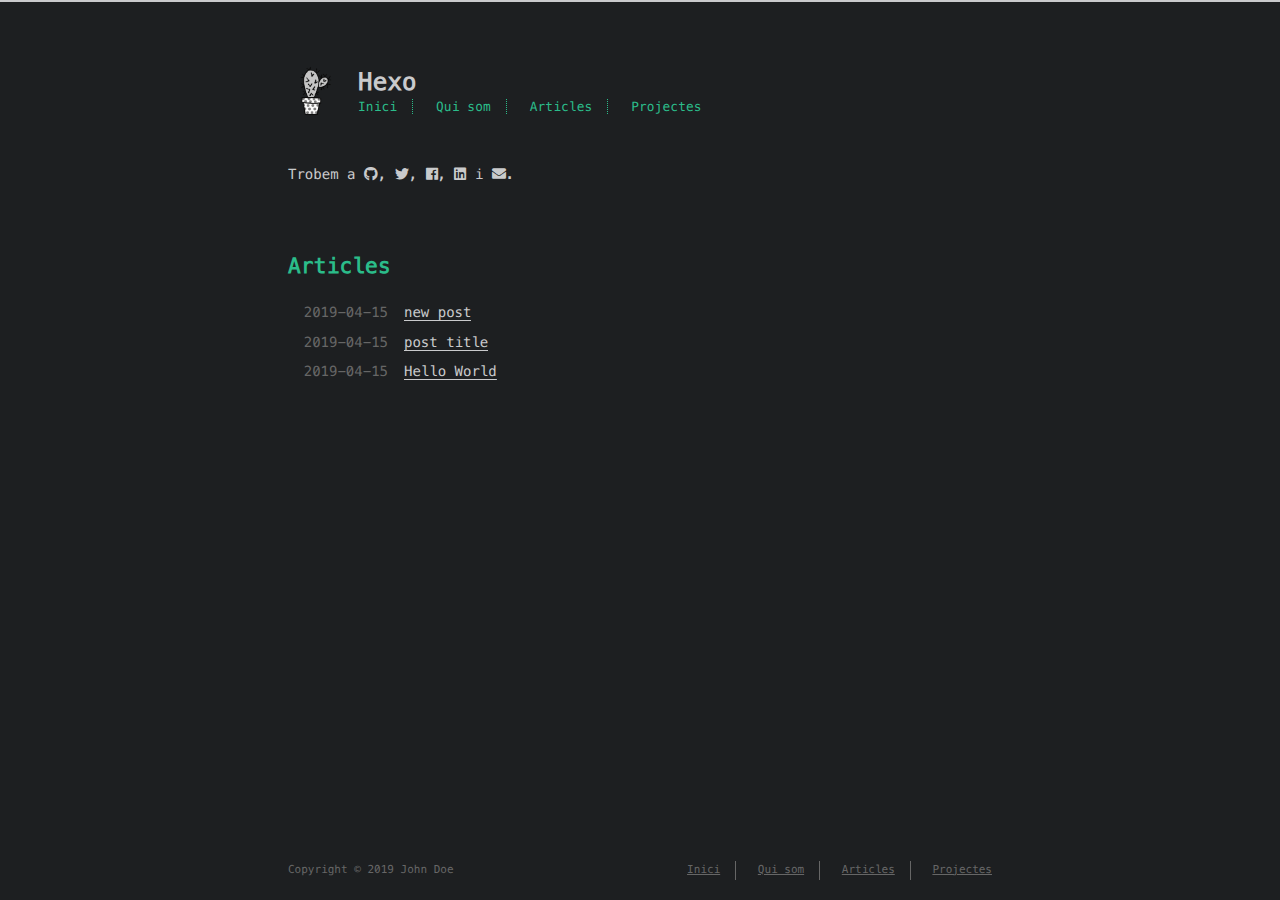
==== index.html @ e2dadeb9 "Site updated: 2019-04-15 11:06:57" ====
<!DOCTYPE html>
<html>
<head><meta name="generator" content="Hexo 3.8.0">
    <!-- so meta -->
    <meta charset="utf-8">
    <meta http-equiv="X-UA-Compatible" content="IE=edge">
    <meta name="HandheldFriendly" content="True">
    <meta name="viewport" content="width=device-width, initial-scale=1, maximum-scale=1">
    <meta property="og:type" content="website">
<meta property="og:title" content="Hexo">
<meta property="og:url" content="http://yoursite.com/index.html">
<meta property="og:site_name" content="Hexo">
<meta property="og:locale" content="default">
<meta name="twitter:card" content="summary">
<meta name="twitter:title" content="Hexo">
    
    
        
          
              <link rel="shortcut icon" href="/images/favicon.ico">
          
        
        
          
            <link rel="icon" type="image/png" href="/images/favicon-192x192.png" sizes="192x192">
          
        
        
          
            <link rel="apple-touch-icon" sizes="180x180" href="/images/apple-touch-icon.png">
          
        
    
    <!-- title -->
    <title>Hexo</title>
    <!-- styles -->
    <link rel="stylesheet" href="/css/style.css">
    <!-- persian styles -->
    
      <link rel="stylesheet" href="/css/rtl.css">
    
    <!-- rss -->
    
    
</head>

<body class="max-width mx-auto px3 ltr">
    
    <div class="content index py4">
        
          <header id="header">
  <a href="/">
  
    
      <div id="logo" style="background-image: url(/images/logo.png);"></div>
    
  
    <div id="title">
      <h1>Hexo</h1>
    </div>
  </a>
  <div id="nav">
    <ul>
      <li class="icon">
        <a href="#"><i class="fas fa-bars fa-2x"></i></a>
      </li>
       
        <li><a href="/">Inici</a></li>
       
        <li><a href="/about/">Qui som</a></li>
       
        <li><a href="/archives/">Articles</a></li>
       
        <li><a href="/projects_url">Projectes</a></li>
      
    </ul>
  </div>
</header>

        
        <section id="about">
  
  
    <p>
      Trobem a
      
      
      
        
          <a class="icon" target="_blank" href="http://github.com/probberechts/cactus-dark">
            <i class="fab fa-github"></i><!--
      ---></a><!--
    ---><!--
    --->, 
        
      
        
          <a class="icon" target="_blank" href="/">
            <i class="fab fa-twitter"></i><!--
      ---></a><!--
    ---><!--
    --->, 
        
      
        
          <a class="icon" target="_blank" href="/">
            <i class="fab fa-facebook"></i><!--
      ---></a><!--
    ---><!--
    --->, 
        
      
        
          <a class="icon" target="_blank" href="/">
            <i class="fab fa-linkedin"></i><!--
      ---></a><!--
    ---><!--
    ---> i 
        
      
        
          <a class="icon" target="_blank" href="mailto:name@email.com">
            <i class="fas fa-envelope"></i><!--
      ---></a><!--
      ---><!--
    --->.
        
      
    </p>
  
</section>

<section id="writing">
  <span class="h1"><a href="/archives">Articles</a></span>
  
  <ul class="post-list">
    
    
      
    
    
      <li class="post-item">
        
    <div class="meta">
      
        
          <time datetime="2019-04-15T01:44:02.000Z" itemprop="datePublished">2019-04-15</time>
        
      
    </div>


        <span>
    
        <a class href="/2019/04/15/new-post/">new post </a>
    


</span>
      </li>
    
      <li class="post-item">
        
    <div class="meta">
      
        
          <time datetime="2019-04-15T01:35:33.000Z" itemprop="datePublished">2019-04-15</time>
        
      
    </div>


        <span>
    
        <a class href="/2019/04/15/post-title/">post title</a>
    


</span>
      </li>
    
      <li class="post-item">
        
    <div class="meta">
      
        
          <time datetime="2019-04-15T01:05:43.679Z" itemprop="datePublished">2019-04-15</time>
        
      
    </div>


        <span>
    
        <a class href="/2019/04/15/hello-world/">Hello World</a>
    


</span>
      </li>
    
  </ul>
  
</section>



        
        <footer id="footer">
  <div class="footer-left">
    Copyright &copy; 2019 John Doe
  </div>
  <div class="footer-right">
    <nav>
      <ul>
         
          <li><a href="/">Inici</a></li>
         
          <li><a href="/about/">Qui som</a></li>
         
          <li><a href="/archives/">Articles</a></li>
         
          <li><a href="/projects_url">Projectes</a></li>
        
      </ul>
    </nav>
  </div>
</footer>

    </div>
    <!-- styles -->
<link rel="stylesheet" href="/lib/font-awesome/css/all.min.css">
<link rel="stylesheet" href="/lib/justified-gallery/css/justifiedGallery.min.css">

    <!-- jquery -->
<script src="/lib/jquery/jquery.min.js"></script>
<script src="/lib/justified-gallery/js/jquery.justifiedGallery.min.js"></script>
<script src="/js/main.js"></script>
<!-- search -->

<!-- Google Analytics -->

<!-- Baidu Analytics -->

<!-- Disqus Comments -->


</body>
</html>
---- css/style.css ----
.inline {
  display: inline;
}
.block {
  display: block;
}
.inline-block {
  display: inline-block;
}
.table {
  display: table;
}
.table-cell {
  display: table-cell;
}
.overflow-hidden {
  overflow: hidden;
}
.overflow-scroll {
  overflow: scroll;
}
.overflow-auto {
  overflow: auto;
}
.clearfix:before,
.clearfix:after {
  display: table;
  content: " ";
}
.clearfix:after {
  clear: both;
}
.left {
  float: left;
}
.right {
  float: right;
}
.fit {
  max-width: 100%;
}
.truncate {
  display: inline-block;
  overflow: hidden;
  text-overflow: ellipsis;
  white-space: nowrap;
}
.max-width-1 {
  max-width: 24rem;
}
.max-width-2 {
  max-width: 32rem;
}
.max-width-3 {
  max-width: 48rem;
}
.max-width-4 {
  max-width: 64rem;
}
.border-box {
  box-sizing: border-box;
}
.m0 {
  margin: 0;
}
.mt0 {
  margin-top: 0;
}
.mr0 {
  margin-right: 0;
}
.mb0 {
  margin-bottom: 0;
}
.ml0 {
  margin-left: 0;
}
.mx0 {
  margin-right: 0;
  margin-left: 0;
}
.my0 {
  margin-top: 0;
  margin-bottom: 0;
}
.m1 {
  margin: 0.5rem;
}
.mt1 {
  margin-top: 0.5rem;
}
.mr1 {
  margin-right: 0.5rem;
}
.mb1 {
  margin-bottom: 0.5rem;
}
.ml1 {
  margin-left: 0.5rem;
}
.mx1 {
  margin-right: 0.5rem;
  margin-left: 0.5rem;
}
.my1 {
  margin-top: 0.5rem;
  margin-bottom: 0.5rem;
}
.m2 {
  margin: 1rem;
}
.mt2 {
  margin-top: 1rem;
}
.mr2 {
  margin-right: 1rem;
}
.mb2 {
  margin-bottom: 1rem;
}
.ml2 {
  margin-left: 1rem;
}
.mx2 {
  margin-right: 1rem;
  margin-left: 1rem;
}
.my2 {
  margin-top: 1rem;
  margin-bottom: 1rem;
}
.m3 {
  margin: 2rem;
}
.mt3 {
  margin-top: 2rem;
}
.mr3 {
  margin-right: 2rem;
}
.mb3 {
  margin-bottom: 2rem;
}
.ml3 {
  margin-left: 2rem;
}
.mx3 {
  margin-right: 2rem;
  margin-left: 2rem;
}
.my3 {
  margin-top: 2rem;
  margin-bottom: 2rem;
}
.m4 {
  margin: 4rem;
}
.mt4 {
  margin-top: 4rem;
}
.mr4 {
  margin-right: 4rem;
}
.mb4 {
  margin-bottom: 4rem;
}
.ml4 {
  margin-left: 4rem;
}
.mx4 {
  margin-right: 4rem;
  margin-left: 4rem;
}
.my4 {
  margin-top: 4rem;
  margin-bottom: 4rem;
}
.mxn1 {
  margin-right: -0.5rem;
  margin-left: -0.5rem;
}
.mxn2 {
  margin-right: -1rem;
  margin-left: -1rem;
}
.mxn3 {
  margin-right: -2rem;
  margin-left: -2rem;
}
.mxn4 {
  margin-right: -4rem;
  margin-left: -4rem;
}
.ml-auto {
  margin-left: auto;
}
.mr-auto {
  margin-right: auto;
}
.mx-auto {
  margin-right: auto;
  margin-left: auto;
}
.p0 {
  padding: 0;
}
.pt0 {
  padding-top: 0;
}
.pr0 {
  padding-right: 0;
}
.pb0 {
  padding-bottom: 0;
}
.pl0 {
  padding-left: 0;
}
.px0 {
  padding-right: 0;
  padding-left: 0;
}
.py0 {
  padding-top: 0;
  padding-bottom: 0;
}
.p1 {
  padding: 0.5rem;
}
.pt1 {
  padding-top: 0.5rem;
}
.pr1 {
  padding-right: 0.5rem;
}
.pb1 {
  padding-bottom: 0.5rem;
}
.pl1 {
  padding-left: 0.5rem;
}
.py1 {
  padding-top: 0.5rem;
  padding-bottom: 0.5rem;
}
.px1 {
  padding-right: 0.5rem;
  padding-left: 0.5rem;
}
.p2 {
  padding: 1rem;
}
.pt2 {
  padding-top: 1rem;
}
.pr2 {
  padding-right: 1rem;
}
.pb2 {
  padding-bottom: 1rem;
}
.pl2 {
  padding-left: 1rem;
}
.py2 {
  padding-top: 1rem;
  padding-bottom: 1rem;
}
.px2 {
  padding-right: 1rem;
  padding-left: 1rem;
}
.p3 {
  padding: 2rem;
}
.pt3 {
  padding-top: 2rem;
}
.pr3 {
  padding-right: 2rem;
}
.pb3 {
  padding-bottom: 2rem;
}
.pl3 {
  padding-left: 2rem;
}
.py3 {
  padding-top: 2rem;
  padding-bottom: 2rem;
}
.px3 {
  padding-right: 2rem;
  padding-left: 2rem;
}
.p4 {
  padding: 4rem;
}
.pt4 {
  padding-top: 4rem;
}
.pr4 {
  padding-right: 4rem;
}
.pb4 {
  padding-bottom: 4rem;
}
.pl4 {
  padding-left: 4rem;
}
.py4 {
  padding-top: 4rem;
  padding-bottom: 4rem;
}
.px4 {
  padding-right: 4rem;
  padding-left: 4rem;
}
body h1,
body .h1 {
  display: block;
  margin-top: 3rem;
  margin-bottom: 1rem;
  color: #2bbc8a;
  letter-spacing: 0.01em;
  font-weight: 700;
  font-style: normal;
  font-size: 1.5em;
  -moz-osx-font-smoothing: grayscale;
  -webkit-font-smoothing: antialiased;
}
body h2,
body .h2 {
  position: relative;
  display: block;
  margin-top: 2rem;
  margin-bottom: 0.5rem;
  color: #eee;
  text-transform: none;
  letter-spacing: normal;
  font-weight: bold;
  font-size: 1rem;
}
body h3 {
  color: #eee;
  text-decoration: underline;
  font-weight: bold;
  font-size: 0.9rem;
}
body h4,
body h5,
body h6 {
  display: inline;
  border-bottom: 1px dashed #ccc;
  color: #ccc;
  text-decoration: none;
  font-weight: normal;
  font-size: 0.9rem;
}
body h3,
body h4,
body h5,
body h6 {
  margin-top: 0.9rem;
  margin-bottom: 0.5rem;
}
body hr {
  border: 1px dashed #ccc;
  margin: 0;
}
body strong {
  font-weight: bold;
}
body em,
body cite {
  font-style: italic;
}
body sup,
body sub {
  position: relative;
  vertical-align: baseline;
  font-size: 0.75em;
  line-height: 0;
}
body sup {
  top: -0.5em;
}
body sub {
  bottom: -0.2em;
}
body small {
  font-size: 0.85em;
}
body acronym,
body abbr {
  border-bottom: 1px dotted;
}
body ul,
body ol,
body dl {
  line-height: 1.725;
}
body ul ul,
body ol ul,
body ul ol,
body ol ol {
  margin-top: 0;
  margin-bottom: 0;
}
body ol {
  list-style: decimal;
}
body dt {
  font-weight: bold;
}
body table {
  width: 100%;
  border-collapse: collapse;
  text-align: left;
  font-size: 12px;
  overflow: auto;
  display: block;
}
body th {
  padding: 8px;
  border-bottom: 1px dashed #666;
  color: #eee;
  font-weight: bold;
  font-size: 13px;
}
body td {
  padding: 9px 8px 0;
  border-bottom: none;
}
@font-face {
  font-style: normal;
  font-family: "Meslo LG";
  src: local("Meslo LG S"), url("../lib/meslo-LG/MesloLGS-Regular.ttf") format("truetype");
}
*,
*:before,
*:after {
  box-sizing: border-box;
}
html {
  margin: 0;
  padding: 0;
  height: 100%;
  border-top: 2px solid #c9cacc;
  -webkit-text-size-adjust: 100%;
  -ms-text-size-adjust: 100%;
}
body {
  margin: 0;
  height: 100%;
  background-color: #1d1f21;
  color: #c9cacc;
  font-display: swap;
  font-weight: 400;
  font-size: 14px;
  font-family: "Menlo", "Meslo LG", monospace;
  line-height: 1.725;
  text-rendering: geometricPrecision;
  flex: 1;
  -moz-osx-font-smoothing: grayscale;
  -webkit-font-smoothing: antialiased;
}
.content {
  position: relative;
  display: flex;
  flex-direction: column;
  min-height: 100%;
  overflow-wrap: break-word;
}
.content p {
  hyphens: auto;
  -moz-hyphens: auto;
  -ms-hyphens: auto;
  -webkit-hyphens: auto;
}
.content code {
  hyphens: manual;
  -moz-hyphens: manual;
  -ms-hyphens: manual;
  -webkit-hyphens: manual;
}
.content a {
  color: #c9cacc;
  text-decoration: none;
  background-image: linear-gradient(transparent, transparent 5px, #c9cacc 5px, #c9cacc);
  background-position: bottom;
  background-size: 100% 6px;
  background-repeat: repeat-x;
}
.content a:hover {
  background-image: linear-gradient(transparent, transparent 4px, #d480aa 4px, #d480aa);
}
.content a.icon {
  background: none;
}
.content a.icon:hover {
  color: #d480aa;
}
.content h1 a,
.content .h1 a,
.content h2 a,
.content h3 a,
.content h4 a,
.content h5 a,
.content h6 a {
  background: none;
  color: inherit;
  text-decoration: none;
}
.content h1 a:hover,
.content .h1 a:hover,
.content h2 a:hover,
.content h3 a:hover,
.content h4 a:hover,
.content h5 a:hover,
.content h6 a:hover {
  background-image: linear-gradient(transparent, transparent 6px, #d480aa 6px, #d480aa);
  background-position: bottom;
  background-size: 100% 6px;
  background-repeat: repeat-x;
}
.content h6 a {
  background: none;
  color: inherit;
  text-decoration: none;
}
.content h6 a:hover {
  background-image: linear-gradient(transparent, transparent 6px, #d480aa 6px, #d480aa);
  background-position: bottom;
  background-size: 100% 6px;
  background-repeat: repeat-x;
}
@media (min-width: 540px) {
  .image-wrap {
    flex-direction: row;
    margin-bottom: 2rem;
  }
  .image-wrap .image-block {
    flex: 1 0 35%;
    margin-right: 2rem;
  }
  .image-wrap p {
    flex: 1 0 65%;
  }
}
.max-width {
  max-width: 48rem;
}
@media (max-width: 480px) {
  .px3 {
    padding-right: 1rem;
    padding-left: 1rem;
  }
  .my4 {
    margin-top: 2rem;
    margin-bottom: 2rem;
  }
}
@media (min-width: 480px) {
  p {
    text-align: justify;
  }
}
#header {
  margin: 0 auto 2rem;
  width: 100%;
}
#header h1,
#header .h1 {
  margin-top: 0;
  margin-bottom: 0;
  color: #c9cacc;
  letter-spacing: 0.01em;
  font-weight: 700;
  font-style: normal;
  font-size: 1.5rem;
  line-height: 2rem;
  -moz-osx-font-smoothing: grayscale;
  -webkit-font-smoothing: antialiased;
}
#header a {
  background: none;
  color: inherit;
  text-decoration: none;
}
#header #logo {
  display: inline-block;
  float: left;
  margin-right: 20px;
  width: 50px;
  height: 50px;
  border-radius: 5px;
  filter: grayscale(100%);
  background-size: 50px 50px;
  background-repeat: no-repeat;
  -webkit-filter: grayscale(100%);
}
#header #nav {
  color: #2bbc8a;
  letter-spacing: 0.01em;
  font-weight: 200;
  font-style: normal;
  font-size: 0.8rem;
}
#header #nav ul {
  margin: 0;
  padding: 0;
  list-style-type: none;
  line-height: 15px;
}
#header #nav ul a {
  margin-right: 15px;
  color: color-accent-1;
}
#header #nav ul a:hover {
  background-image: linear-gradient(transparent, transparent 5px, #2bbc8a 5px, #2bbc8a);
  background-position: bottom;
  background-size: 100% 6px;
  background-repeat: repeat-x;
}
#header #nav ul li {
  display: inline-block;
  margin-right: 15px;
  border-right: 1px dotted #2bbc8a;
  vertical-align: middle;
}
#header #nav ul .icon {
  display: none;
}
#header #nav ul li:last-child {
  margin-right: 0;
  border-right: 0;
}
#header #nav ul li:last-child a {
  margin-right: 0;
}
#header:hover #logo {
  filter: none;
  -webkit-filter: none;
}
@media screen and (max-width: 480px) {
  #header #title {
    display: table;
    margin-right: 5rem;
    min-height: 50px;
  }
  #header #title h1 {
    display: table-cell;
    vertical-align: middle;
  }
  #header #nav ul a:hover {
    background: none;
  }
  #header #nav ul li {
    display: none;
    border-right: 0;
  }
  #header #nav ul li.icon {
    position: absolute;
    top: 77px;
    right: 1rem;
    display: inline-block;
  }
  #header #nav ul.responsive li {
    display: block;
  }
  #header #nav li:not(:first-child) {
    padding-top: 1rem;
    padding-left: 70px;
    font-size: 1rem;
  }
}
#header-post {
  position: fixed;
  top: 2rem;
  right: 0;
  display: inline-block;
  float: right;
  z-index: 100;
}
#header-post a {
  background: none;
  color: inherit;
  text-decoration: none;
}
#header-post a.icon {
  background: none;
}
#header-post a.icon:hover {
  color: #d480aa;
}
#header-post ol {
  list-style-type: none;
}
#header-post ul {
  display: inline-block;
  margin: 0;
  padding: 0;
  list-style-type: none;
}
#header-post ul li {
  display: inline-block;
  margin-right: 15px;
  vertical-align: middle;
}
#header-post ul li:last-child {
  margin-right: 0;
}
#header-post #menu-icon {
  float: right;
  margin-right: 2rem;
  margin-left: 15px;
}
#header-post #menu-icon:hover {
  color: #2bbc8a;
}
#header-post #menu-icon-tablet {
  float: right;
  margin-right: 2rem;
  margin-left: 15px;
}
#header-post #menu-icon-tablet:hover {
  color: #2bbc8a;
}
#header-post #top-icon-tablet {
  position: fixed;
  right: 2rem;
  bottom: 2rem;
  margin-right: 2rem;
  margin-left: 15px;
}
#header-post #top-icon-tablet:hover {
  color: #2bbc8a;
}
#header-post .active {
  color: #2bbc8a;
}
#header-post #menu {
  visibility: hidden;
  margin-right: 2rem;
}
#header-post #nav {
  color: #2bbc8a;
  letter-spacing: 0.01em;
  font-weight: 200;
  font-style: normal;
  font-size: 0.8rem;
}
#header-post #nav ul {
  line-height: 15px;
}
#header-post #nav ul a {
  margin-right: 15px;
  color: color-accent-1;
}
#header-post #nav ul a:hover {
  background-image: linear-gradient(transparent, transparent 5px, #2bbc8a 5px, #2bbc8a);
  background-position: bottom;
  background-size: 100% 6px;
  background-repeat: repeat-x;
}
#header-post #nav ul li {
  border-right: 1px dotted #2bbc8a;
}
#header-post #nav ul li:last-child {
  margin-right: 0;
  border-right: 0;
}
#header-post #nav ul li:last-child a {
  margin-right: 0;
}
#header-post #actions {
  float: right;
  margin-top: 2rem;
  margin-right: 2rem;
  width: 100%;
  text-align: right;
}
#header-post #actions ul {
  display: block;
}
#header-post #actions .info {
  display: block;
  font-style: italic;
}
#header-post #share {
  clear: both;
  padding-top: 1rem;
  padding-right: 2rem;
  text-align: right;
}
#header-post #share li {
  display: block;
  margin: 0;
}
#header-post #toc {
  float: right;
  clear: both;
  overflow: auto;
  margin-top: 1rem;
  padding-right: 2rem;
  max-width: 20em;
  max-height: calc(95vh - 7rem);
  text-align: right;
}
#header-post #toc a:hover {
  color: #d480aa;
}
#header-post #toc .toc-level-1 > .toc-link {
  display: none;
}
#header-post #toc .toc-level-2 {
  color: #c9cacc;
  font-size: 0.8rem;
}
#header-post #toc .toc-level-2:before {
  color: #2bbc8a;
  content: "#";
}
#header-post #toc .toc-level-3 {
  color: #666;
  font-size: 0.7rem;
}
#header-post #toc .toc-level-4 {
  color: #525252;
  font-size: 0.4rem;
}
#header-post #toc .toc-level-5 {
  display: none;
}
#header-post #toc .toc-level-6 {
  display: none;
}
#header-post #toc .toc-number {
  display: none;
}
@media screen and (max-width: 500px) {
  #header-post {
    display: none;
  }
}
@media screen and (max-width: 900px) {
  #header-post #menu-icon {
    display: none;
  }
  #header-post #actions {
    display: none;
  }
}
@media screen and (max-width: 1199px) {
  #header-post #toc {
    display: none;
  }
}
@media screen and (min-width: 900px) {
  #header-post #menu-icon-tablet {
    display: none !important;
  }
  #header-post #top-icon-tablet {
    display: none !important;
  }
}
@media screen and (min-width: 1199px) {
  #header-post #actions {
    width: auto;
  }
  #header-post #actions ul {
    display: inline-block;
    float: right;
  }
  #header-post #actions .info {
    display: inline;
    float: left;
    margin-right: 2rem;
    font-style: italic;
  }
}
#footer-post {
  position: fixed;
  right: 0;
  bottom: 0;
  left: 0;
  z-index: 5000000;
  width: 100%;
  border-top: 1px solid #666;
  background: #212326;
  transition: opacity 0.2s;
}
#footer-post a {
  background: none;
  color: inherit;
  text-decoration: none;
}
#footer-post a.icon {
  background: none;
}
#footer-post a.icon:hover {
  color: #d480aa;
}
#footer-post #nav-footer {
  padding-right: 1rem;
  padding-left: 1rem;
  background: #323539;
  text-align: center;
}
#footer-post #nav-footer a {
  color: #2bbc8a;
  font-size: 1em;
}
#footer-post #nav-footer a:hover {
  background-image: linear-gradient(transparent, transparent 5px, #2bbc8a 5px, #2bbc8a);
  background-position: bottom;
  background-size: 100% 6px;
  background-repeat: repeat-x;
}
#footer-post #nav-footer ul {
  display: table;
  margin: 0;
  padding: 0;
  width: 100%;
  list-style-type: none;
}
#footer-post #nav-footer ul li {
  display: inline-table;
  padding: 10px;
  width: 20%;
  vertical-align: middle;
}
#footer-post #actions-footer {
  overflow: auto;
  margin-top: 1rem;
  margin-bottom: 1rem;
  padding-right: 1rem;
  padding-left: 1rem;
  width: 100%;
  text-align: center;
  white-space: nowrap;
}
#footer-post #actions-footer a {
  display: inline-block;
  padding-left: 1rem;
  color: #2bbc8a;
}
#footer-post #share-footer {
  padding-right: 1rem;
  padding-left: 1rem;
  background: #323539;
  text-align: center;
}
#footer-post #share-footer ul {
  display: table;
  margin: 0;
  padding: 0;
  width: 100%;
  list-style-type: none;
}
#footer-post #share-footer ul li {
  display: inline-table;
  padding: 10px;
  width: 20%;
  vertical-align: middle;
}
#footer-post #toc-footer {
  clear: both;
  padding-top: 1rem;
  padding-bottom: 1rem;
  background: #323539;
  text-align: left;
}
#footer-post #toc-footer ol {
  margin: 0;
  padding-left: 20px;
  list-style-type: none;
}
#footer-post #toc-footer ol li {
  line-height: 30px;
}
#footer-post #toc-footer a:hover {
  color: #d480aa;
}
#footer-post #toc-footer .toc-level-1 > .toc-link {
  display: none;
}
#footer-post #toc-footer .toc-level-2 {
  color: #c9cacc;
  font-size: 0.8rem;
}
#footer-post #toc-footer .toc-level-2:before {
  color: #2bbc8a;
  content: "#";
}
#footer-post #toc-footer .toc-level-3 {
  color: #666;
  font-size: 0.7rem;
  line-height: 15px;
}
#footer-post #toc-footer .toc-level-4 {
  display: none;
}
#footer-post #toc-footer .toc-level-5 {
  display: none;
}
#footer-post #toc-footer .toc-level-6 {
  display: none;
}
#footer-post #toc-footer .toc-number {
  display: none;
}
@media screen and (min-width: 500px) {
  #footer-post-container {
    display: none;
  }
}
.post-list {
  padding: 0;
}
.post-list .post-item {
  margin-bottom: 1rem;
  margin-left: 0;
  list-style-type: none;
}
.post-list .post-item .meta {
  display: block;
  margin-right: 16px;
  min-width: 100px;
  color: #666;
  font-size: 14px;
}
@media (min-width: 480px) {
  .post-list .post-item {
    display: flex;
    margin-bottom: 5px;
  }
  .post-list .post-item .meta {
    text-align: left;
  }
}
.project-list {
  padding: 0;
  list-style: none;
}
.project-list .project-item {
  margin-bottom: 5px;
}
.project-list .project-item p {
  display: inline;
}
article header .posttitle {
  margin-top: 0;
  margin-bottom: 0;
  text-transform: none;
  font-size: 1.5em;
  line-height: 1.25;
}
article header .meta {
  margin-top: 0;
  margin-bottom: 1rem;
}
article header .meta * {
  color: #ccc;
  font-size: 0.85rem;
}
article header .author {
  text-transform: uppercase;
  letter-spacing: 0.01em;
  font-weight: 700;
}
article header .postdate {
  display: inline;
}
article .content h2:before {
  position: absolute;
  top: -4px;
  left: -1rem;
  color: #2bbc8a;
  content: "#";
  font-weight: bold;
  font-size: 1.2rem;
}
article .content img,
article .content video {
  display: block;
  margin: auto;
  max-width: 100%;
  height: auto;
}
article .content .video-container {
  position: relative;
  overflow: hidden;
  padding-top: 56.25%;
  height: 0;
}
article .content .video-container iframe,
article .content .video-container object,
article .content .video-container embed {
  position: absolute;
  top: 0;
  left: 0;
  margin-top: 0;
  width: 100%;
  height: 100%;
}
article .content blockquote {
  margin: 1rem 10px;
  padding: 0.5em 10px;
  background: inherit;
  color: #ccffb6;
  quotes: "\201C" "\201D" "\2018" "\2019";
  font-weight: bold;
}
article .content blockquote p {
  margin: 0;
}
article .content blockquote:before {
  margin-right: 0.25em;
  color: #ccffb6;
  content: "\201C";
  vertical-align: -0.4em;
  font-size: 2em;
  line-height: 0.1em;
}
article .content blockquote footer {
  margin: line-height 0;
  color: #666;
  font-size: 11px;
}
article .content blockquote footer a {
  background-image: linear-gradient(transparent, transparent 5px, #666 5px, #666);
  color: #666;
}
article .content blockquote footer a:hover {
  background-image: linear-gradient(transparent, transparent 4px, #858585 4px, #858585);
  color: #858585;
}
article .content blockquote footer cite:before {
  padding: 0 0.5em;
  content: "—";
}
article .content .pullquote {
  margin: 0;
  width: 45%;
  text-align: left;
}
article .content .pullquote.left {
  margin-right: 1em;
  margin-left: 0.5em;
}
article .content .pullquote.right {
  margin-right: 0.5em;
  margin-left: 1em;
}
article .content .caption {
  position: relative;
  display: block;
  margin-top: 0.5em;
  color: color-grey;
  text-align: center;
  font-size: 0.9em;
}
.posttitle {
  text-transform: none;
  font-size: 1.5em;
  line-height: 1.25;
}
.article-tag .tag-link {
  background-image: linear-gradient(transparent, transparent 10px, #d480aa 10px, #d480aa);
  background-position: bottom;
  background-size: 100% 6px;
  background-repeat: repeat-x;
}
.article-tag .tag-link:before {
  content: "#";
}
.article-category .category-link {
  background-image: linear-gradient(transparent, transparent 10px, #d480aa 10px, #d480aa);
  background-position: bottom;
  background-size: 100% 6px;
  background-repeat: repeat-x;
}
@media (min-width: 480px) {
  .article-tag,
  .article-category {
    display: inline;
  }
  .article-tag:before,
  .article-category:before {
    content: "|";
  }
}
#archive .post-list {
  padding: 0;
}
#archive .post-list .post-item {
  margin-bottom: 1rem;
  margin-left: 0;
  list-style-type: none;
}
#archive .post-list .post-item .meta {
  display: block;
  margin-right: 16px;
  min-width: 100px;
  color: #666;
  font-size: 14px;
}
@media (min-width: 480px) {
  #archive .post-list .post-item {
    display: flex;
    margin-bottom: 5px;
    margin-left: 1rem;
  }
  #archive .post-list .post-item .meta {
    text-align: left;
  }
}
.blog-post-comments {
  margin-top: 4rem;
}
#footer {
  position: absolute;
  bottom: 0;
  margin-bottom: 10px;
  width: 100%;
  color: #666;
  vertical-align: top;
  text-align: center;
  font-size: 11px;
}
#footer ul {
  margin: 0;
  padding: 0;
  list-style: none;
}
#footer li {
  display: inline-block;
  margin-right: 15px;
  border-right: 1px solid #666;
  vertical-align: middle;
}
#footer li a {
  margin-right: 15px;
}
#footer li:last-child {
  margin-right: 0;
  border-right: 0;
}
#footer li:last-child a {
  margin-right: 0;
}
#footer a {
  color: #666;
  text-decoration: underline;
  background-image: none;
}
#footer a:hover {
  color: #858585;
}
#footer .footer-left {
  height: 20px;
  vertical-align: middle;
  line-height: 20px;
}
@media (min-width: 39rem) {
  #footer {
    display: flex;
    flex-flow: row wrap;
    justify-content: space-between;
    align-items: center;
    align-content: center;
    margin-bottom: 20px;
  }
  #footer .footer-left {
    align-self: flex-start;
    margin-right: 20px;
  }
  #footer .footer-right {
    align-self: flex-end;
  }
}
.pagination {
  display: inline-block;
  margin-top: 2rem;
  width: 100%;
  text-align: center;
}
.pagination .page-number {
  color: #c9cacc;
  font-size: 0.8rem;
}
.pagination a {
  padding: 4px 6px;
  border-radius: 5px;
  background-image: none;
  color: #c9cacc;
  text-decoration: none;
}
.pagination a:hover {
  background-image: none;
}
.pagination a:hover:not(.active) {
  color: #eee;
}
.search-input {
  padding: 4px 7px;
  width: 100%;
  outline: none;
  border: solid 1px #ccc;
  border-radius: 5px;
  background-color: #1d1f21;
  color: #c9cacc;
  font-size: 1.2rem;
  -webkit-border-radius: 5px;
  -moz-border-radius: 5px;
}
.search-input:focus {
  border: solid 1px #2bbc8a;
}
#search-result ul.search-result-list {
  padding: 0;
  list-style-type: none;
}
#search-result li {
  margin: 2em auto;
}
#search-result a.search-result-title {
  background-image: none;
  color: #c9cacc;
  text-transform: capitalize;
  font-weight: bold;
  line-height: 1.2;
}
#search-result p.search-result {
  overflow: hidden;
  margin: 0.4em auto;
  max-height: 13em;
  text-align: justify;
  font-size: 0.8em;
}
#search-result em.search-keyword {
  border-bottom: 1px dashed #d480aa;
  color: #d480aa;
  font-weight: bold;
}
.search-no-result {
  display: none;
  padding-bottom: 0.5em;
  color: #c9cacc;
}
#tag-cloud .tag-cloud-title {
  color: #666;
}
#tag-cloud .tag-cloud-tags {
  clear: both;
  text-align: center;
}
#tag-cloud .tag-cloud-tags a {
  display: inline-block;
  margin: 10px;
}
#categories .category-list-title {
  color: #666;
}
#categories .category-list .category-list-item .category-list-count {
  color: #666;
}
#categories .category-list .category-list-item .category-list-count:before {
  content: " (";
}
#categories .category-list .category-list-item .category-list-count:after {
  content: ")";
}
.highlight {
  background: #474949;
  color: #d1d9e1;
}
.highlight .code .comment,
.highlight .code .quote {
  color: #969896;
  font-style: italic;
}
.highlight .code .keyword,
.highlight .code .selector-tag,
.highlight .code .literal,
.highlight .code .type,
.highlight .code .addition {
  color: #c9c;
}
.highlight .code .number,
.highlight .code .selector-attr,
.highlight .code .selector-pseudo {
  color: #f99157;
}
.highlight .code .string,
.highlight .code .doctag,
.highlight .code .regexp {
  color: #8abeb7;
}
.highlight .code .title,
.highlight .code .name,
.highlight .code .section,
.highlight .code .built_in {
  color: #b5bd68;
}
.highlight .code .variable,
.highlight .code .template-variable,
.highlight .code .selector-id,
.highlight .code .class .title {
  color: #fc6;
}
.highlight .code .section,
.highlight .code .name,
.highlight .code .strong {
  font-weight: bold;
}
.highlight .code .symbol,
.highlight .code .bullet,
.highlight .code .subst,
.highlight .code .meta,
.highlight .code .link {
  color: #f99157;
}
.highlight .code .deletion {
  color: #dc322f;
}
.highlight .code .formula {
  background: #eee8d5;
}
.highlight .code .attr,
.highlight .code .attribute {
  color: #81a2be;
}
.highlight .code .emphasis {
  font-style: italic;
}
pre {
  overflow-x: auto;
  padding: 10px 15px;
  padding-bottom: 0;
  border: 1px dotted #666;
  border-radius: 4px;
  font-size: 13px;
  font-family: "Menlo", "Meslo LG", monospace;
  line-height: 22px;
  -webkit-border-radius: 4px;
}
pre code {
  display: block;
  padding: 0;
  border: none;
}
code {
  padding: 0 5px;
  border: 1px dotted #666;
  border-radius: 2px;
  -webkit-border-radius: 2px;
}
.highlight {
  overflow-x: auto;
  margin: 1rem 0;
  padding: 10px 15px;
  border-radius: 4px;
  background: #212326;
  font-family: "Menlo", "Meslo LG", monospace;
  -webkit-border-radius: 4px;
}
.highlight figcaption {
  margin: -5px 0 5px;
  color: #666;
  font-size: 0.9em;
  zoom: 1;
}
.highlight figcaption a {
  float: right;
  color: #666;
  font-style: italic;
  font-size: 0.8em;
  background-image: linear-gradient(transparent, transparent 10px, #d480aa 10px, #d480aa);
  background-position: bottom;
  background-size: 100% 6px;
  background-repeat: repeat-x;
}
.highlight figcaption a:hover {
  color: #858585;
}
.highlight figcaption:before,
.highlight figcaption content: "" {
  display: table;
}
.highlight figcaption:after {
  clear: both;
}
.highlight pre {
  padding: 0;
  border: none;
  background: none;
}
.highlight table {
  width: auto;
}
.highlight td.gutter {
  text-align: right;
}
.highlight .line {
  height: 22px;
}
---- css/rtl.css ----
@font-face {
  font-family: Vazir;
  src: url("../lib/vazir-font/Vazir.eot");
  src: url("../lib/vazir-font/Vazir.eot?#iefix") format('embedded-opentype'), url("../lib/vazir-font/Vazir.woff2") format('woff2'), url("../lib/vazir-font/Vazir.woff") format('woff'), url("../lib/vazir-font/Vazir.ttf") format('truetype');
  font-weight: normal;
}
@font-face {
  font-family: Vazir;
  src: url("../lib/vazir-font/Vazir-Bold.eot");
  src: url("../lib/vazir-font/Vazir-Bold.eot?#iefix") format('embedded-opentype'), url("../lib/vazir-font/Vazir-Bold.woff2") format('woff2'), url("../lib/vazir-font/Vazir-Bold.woff") format('woff'), url("../lib/vazir-font/Vazir-Bold.ttf") format('truetype');
  font-weight: bold;
}
@font-face {
  font-family: Vazir;
  src: url("../lib/vazir-font/Vazir-Light.eot");
  src: url("../lib/vazir-font/Vazir-Light.eot?#iefix") format('embedded-opentype'), url("../lib/vazir-font/Vazir-Light.woff2") format('woff2'), url("../lib/vazir-font/Vazir-Light.woff") format('woff'), url("../lib/vazir-font/Vazir-Light.ttf") format('truetype');
  font-weight: 300;
}
.rtl {
  font-family: Vazir, sans-serif;
  direction: rtl;
}
.rtl #nav li {
  margin-right: 0px !important;
  padding-left: 15px;
  border-right: 0px !important;
  border-left: 1px dotted $color-accent-1;
}
.rtl #nav li:last-child {
  margin-right: 15px !important;
  border-left: 0 !important;
}
.rtl #header #logo {
  float: right;
}
.rtl #footer li {
  margin-right: 0px;
  padding-left: 15px;
  border-right: 0px;
  border-left: 1px dotted $color-border;
}
.rtl #footer li:last-child {
  margin-right: 15px !important;
  border-left: 0 !important;
}
.rtl #footer #logo {
  float: right;
}
.rtl article .content h2:before {
  right: -1rem;
}
@media (min-width: 480px) {
  .post-list .post-item .meta {
    text-align: right;
  }
}
---- lib/font-awesome/css/all.min.css ----
/*!
 * Font Awesome Free 5.2.0 by @fontawesome - https://fontawesome.com
 * License - https://fontawesome.com/license (Icons: CC BY 4.0, Fonts: SIL OFL 1.1, Code: MIT License)
 */
.fa,.fab,.fal,.far,.fas{-moz-osx-font-smoothing:grayscale;-webkit-font-smoothing:antialiased;display:inline-block;font-style:normal;font-variant:normal;text-rendering:auto;line-height:1}.fa-lg{font-size:1.33333em;line-height:.75em;vertical-align:-.0667em}.fa-xs{font-size:.75em}.fa-sm{font-size:.875em}.fa-1x{font-size:1em}.fa-2x{font-size:2em}.fa-3x{font-size:3em}.fa-4x{font-size:4em}.fa-5x{font-size:5em}.fa-6x{font-size:6em}.fa-7x{font-size:7em}.fa-8x{font-size:8em}.fa-9x{font-size:9em}.fa-10x{font-size:10em}.fa-fw{text-align:center;width:1.25em}.fa-ul{list-style-type:none;margin-left:2.5em;padding-left:0}.fa-ul>li{position:relative}.fa-li{left:-2em;position:absolute;text-align:center;width:2em;line-height:inherit}.fa-border{border:.08em solid #eee;border-radius:.1em;padding:.2em .25em .15em}.fa-pull-left{float:left}.fa-pull-right{float:right}.fa.fa-pull-left,.fab.fa-pull-left,.fal.fa-pull-left,.far.fa-pull-left,.fas.fa-pull-left{margin-right:.3em}.fa.fa-pull-right,.fab.fa-pull-right,.fal.fa-pull-right,.far.fa-pull-right,.fas.fa-pull-right{margin-left:.3em}.fa-spin{animation:a 2s infinite linear}.fa-pulse{animation:a 1s infinite steps(8)}@keyframes a{0%{transform:rotate(0deg)}to{transform:rotate(1turn)}}.fa-rotate-90{-ms-filter:"progid:DXImageTransform.Microsoft.BasicImage(rotation=1)";transform:rotate(90deg)}.fa-rotate-180{-ms-filter:"progid:DXImageTransform.Microsoft.BasicImage(rotation=2)";transform:rotate(180deg)}.fa-rotate-270{-ms-filter:"progid:DXImageTransform.Microsoft.BasicImage(rotation=3)";transform:rotate(270deg)}.fa-flip-horizontal{-ms-filter:"progid:DXImageTransform.Microsoft.BasicImage(rotation=0, mirror=1)";transform:scaleX(-1)}.fa-flip-vertical{transform:scaleY(-1)}.fa-flip-horizontal.fa-flip-vertical,.fa-flip-vertical{-ms-filter:"progid:DXImageTransform.Microsoft.BasicImage(rotation=2, mirror=1)"}.fa-flip-horizontal.fa-flip-vertical{transform:scale(-1)}:root .fa-flip-horizontal,:root .fa-flip-vertical,:root .fa-rotate-90,:root .fa-rotate-180,:root .fa-rotate-270{-webkit-filter:none;filter:none}.fa-stack{display:inline-block;height:2em;line-height:2em;position:relative;vertical-align:middle;width:2em}.fa-stack-1x,.fa-stack-2x{left:0;position:absolute;text-align:center;width:100%}.fa-stack-1x{line-height:inherit}.fa-stack-2x{font-size:2em}.fa-inverse{color:#fff}.fa-500px:before{content:"\f26e"}.fa-accessible-icon:before{content:"\f368"}.fa-accusoft:before{content:"\f369"}.fa-address-book:before{content:"\f2b9"}.fa-address-card:before{content:"\f2bb"}.fa-adjust:before{content:"\f042"}.fa-adn:before{content:"\f170"}.fa-adversal:before{content:"\f36a"}.fa-affiliatetheme:before{content:"\f36b"}.fa-air-freshener:before{content:"\f5d0"}.fa-algolia:before{content:"\f36c"}.fa-align-center:before{content:"\f037"}.fa-align-justify:before{content:"\f039"}.fa-align-left:before{content:"\f036"}.fa-align-right:before{content:"\f038"}.fa-allergies:before{content:"\f461"}.fa-amazon:before{content:"\f270"}.fa-amazon-pay:before{content:"\f42c"}.fa-ambulance:before{content:"\f0f9"}.fa-american-sign-language-interpreting:before{content:"\f2a3"}.fa-amilia:before{content:"\f36d"}.fa-anchor:before{content:"\f13d"}.fa-android:before{content:"\f17b"}.fa-angellist:before{content:"\f209"}.fa-angle-double-down:before{content:"\f103"}.fa-angle-double-left:before{content:"\f100"}.fa-angle-double-right:before{content:"\f101"}.fa-angle-double-up:before{content:"\f102"}.fa-angle-down:before{content:"\f107"}.fa-angle-left:before{content:"\f104"}.fa-angle-right:before{content:"\f105"}.fa-angle-up:before{content:"\f106"}.fa-angry:before{content:"\f556"}.fa-angrycreative:before{content:"\f36e"}.fa-angular:before{content:"\f420"}.fa-app-store:before{content:"\f36f"}.fa-app-store-ios:before{content:"\f370"}.fa-apper:before{content:"\f371"}.fa-apple:before{content:"\f179"}.fa-apple-alt:before{content:"\f5d1"}.fa-apple-pay:before{content:"\f415"}.fa-archive:before{content:"\f187"}.fa-archway:before{content:"\f557"}.fa-arrow-alt-circle-down:before{content:"\f358"}.fa-arrow-alt-circle-left:before{content:"\f359"}.fa-arrow-alt-circle-right:before{content:"\f35a"}.fa-arrow-alt-circle-up:before{content:"\f35b"}.fa-arrow-circle-down:before{content:"\f0ab"}.fa-arrow-circle-left:before{content:"\f0a8"}.fa-arrow-circle-right:before{content:"\f0a9"}.fa-arrow-circle-up:before{content:"\f0aa"}.fa-arrow-down:before{content:"\f063"}.fa-arrow-left:before{content:"\f060"}.fa-arrow-right:before{content:"\f061"}.fa-arrow-up:before{content:"\f062"}.fa-arrows-alt:before{content:"\f0b2"}.fa-arrows-alt-h:before{content:"\f337"}.fa-arrows-alt-v:before{content:"\f338"}.fa-assistive-listening-systems:before{content:"\f2a2"}.fa-asterisk:before{content:"\f069"}.fa-asymmetrik:before{content:"\f372"}.fa-at:before{content:"\f1fa"}.fa-atlas:before{content:"\f558"}.fa-atom:before{content:"\f5d2"}.fa-audible:before{content:"\f373"}.fa-audio-description:before{content:"\f29e"}.fa-autoprefixer:before{content:"\f41c"}.fa-avianex:before{content:"\f374"}.fa-aviato:before{content:"\f421"}.fa-award:before{content:"\f559"}.fa-aws:before{content:"\f375"}.fa-backspace:before{content:"\f55a"}.fa-backward:before{content:"\f04a"}.fa-balance-scale:before{content:"\f24e"}.fa-ban:before{content:"\f05e"}.fa-band-aid:before{content:"\f462"}.fa-bandcamp:before{content:"\f2d5"}.fa-barcode:before{content:"\f02a"}.fa-bars:before{content:"\f0c9"}.fa-baseball-ball:before{content:"\f433"}.fa-basketball-ball:before{content:"\f434"}.fa-bath:before{content:"\f2cd"}.fa-battery-empty:before{content:"\f244"}.fa-battery-full:before{content:"\f240"}.fa-battery-half:before{content:"\f242"}.fa-battery-quarter:before{content:"\f243"}.fa-battery-three-quarters:before{content:"\f241"}.fa-bed:before{content:"\f236"}.fa-beer:before{content:"\f0fc"}.fa-behance:before{content:"\f1b4"}.fa-behance-square:before{content:"\f1b5"}.fa-bell:before{content:"\f0f3"}.fa-bell-slash:before{content:"\f1f6"}.fa-bezier-curve:before{content:"\f55b"}.fa-bicycle:before{content:"\f206"}.fa-bimobject:before{content:"\f378"}.fa-binoculars:before{content:"\f1e5"}.fa-birthday-cake:before{content:"\f1fd"}.fa-bitbucket:before{content:"\f171"}.fa-bitcoin:before{content:"\f379"}.fa-bity:before{content:"\f37a"}.fa-black-tie:before{content:"\f27e"}.fa-blackberry:before{content:"\f37b"}.fa-blender:before{content:"\f517"}.fa-blind:before{content:"\f29d"}.fa-blogger:before{content:"\f37c"}.fa-blogger-b:before{content:"\f37d"}.fa-bluetooth:before{content:"\f293"}.fa-bluetooth-b:before{content:"\f294"}.fa-bold:before{content:"\f032"}.fa-bolt:before{content:"\f0e7"}.fa-bomb:before{content:"\f1e2"}.fa-bone:before{content:"\f5d7"}.fa-bong:before{content:"\f55c"}.fa-book:before{content:"\f02d"}.fa-book-open:before{content:"\f518"}.fa-book-reader:before{content:"\f5da"}.fa-bookmark:before{content:"\f02e"}.fa-bowling-ball:before{content:"\f436"}.fa-box:before{content:"\f466"}.fa-box-open:before{content:"\f49e"}.fa-boxes:before{content:"\f468"}.fa-braille:before{content:"\f2a1"}.fa-brain:before{content:"\f5dc"}.fa-briefcase:before{content:"\f0b1"}.fa-briefcase-medical:before{content:"\f469"}.fa-broadcast-tower:before{content:"\f519"}.fa-broom:before{content:"\f51a"}.fa-brush:before{content:"\f55d"}.fa-btc:before{content:"\f15a"}.fa-bug:before{content:"\f188"}.fa-building:before{content:"\f1ad"}.fa-bullhorn:before{content:"\f0a1"}.fa-bullseye:before{content:"\f140"}.fa-burn:before{content:"\f46a"}.fa-buromobelexperte:before{content:"\f37f"}.fa-bus:before{content:"\f207"}.fa-bus-alt:before{content:"\f55e"}.fa-buysellads:before{content:"\f20d"}.fa-calculator:before{content:"\f1ec"}.fa-calendar:before{content:"\f133"}.fa-calendar-alt:before{content:"\f073"}.fa-calendar-check:before{content:"\f274"}.fa-calendar-minus:before{content:"\f272"}.fa-calendar-plus:before{content:"\f271"}.fa-calendar-times:before{content:"\f273"}.fa-camera:before{content:"\f030"}.fa-camera-retro:before{content:"\f083"}.fa-cannabis:before{content:"\f55f"}.fa-capsules:before{content:"\f46b"}.fa-car:before{content:"\f1b9"}.fa-car-alt:before{content:"\f5de"}.fa-car-battery:before{content:"\f5df"}.fa-car-crash:before{content:"\f5e1"}.fa-car-side:before{content:"\f5e4"}.fa-caret-down:before{content:"\f0d7"}.fa-caret-left:before{content:"\f0d9"}.fa-caret-right:before{content:"\f0da"}.fa-caret-square-down:before{content:"\f150"}.fa-caret-square-left:before{content:"\f191"}.fa-caret-square-right:before{content:"\f152"}.fa-caret-square-up:before{content:"\f151"}.fa-caret-up:before{content:"\f0d8"}.fa-cart-arrow-down:before{content:"\f218"}.fa-cart-plus:before{content:"\f217"}.fa-cc-amazon-pay:before{content:"\f42d"}.fa-cc-amex:before{content:"\f1f3"}.fa-cc-apple-pay:before{content:"\f416"}.fa-cc-diners-club:before{content:"\f24c"}.fa-cc-discover:before{content:"\f1f2"}.fa-cc-jcb:before{content:"\f24b"}.fa-cc-mastercard:before{content:"\f1f1"}.fa-cc-paypal:before{content:"\f1f4"}.fa-cc-stripe:before{content:"\f1f5"}.fa-cc-visa:before{content:"\f1f0"}.fa-centercode:before{content:"\f380"}.fa-certificate:before{content:"\f0a3"}.fa-chalkboard:before{content:"\f51b"}.fa-chalkboard-teacher:before{content:"\f51c"}.fa-charging-station:before{content:"\f5e7"}.fa-chart-area:before{content:"\f1fe"}.fa-chart-bar:before{content:"\f080"}.fa-chart-line:before{content:"\f201"}.fa-chart-pie:before{content:"\f200"}.fa-check:before{content:"\f00c"}.fa-check-circle:before{content:"\f058"}.fa-check-double:before{content:"\f560"}.fa-check-square:before{content:"\f14a"}.fa-chess:before{content:"\f439"}.fa-chess-bishop:before{content:"\f43a"}.fa-chess-board:before{content:"\f43c"}.fa-chess-king:before{content:"\f43f"}.fa-chess-knight:before{content:"\f441"}.fa-chess-pawn:before{content:"\f443"}.fa-chess-queen:before{content:"\f445"}.fa-chess-rook:before{content:"\f447"}.fa-chevron-circle-down:before{content:"\f13a"}.fa-chevron-circle-left:before{content:"\f137"}.fa-chevron-circle-right:before{content:"\f138"}.fa-chevron-circle-up:before{content:"\f139"}.fa-chevron-down:before{content:"\f078"}.fa-chevron-left:before{content:"\f053"}.fa-chevron-right:before{content:"\f054"}.fa-chevron-up:before{content:"\f077"}.fa-child:before{content:"\f1ae"}.fa-chrome:before{content:"\f268"}.fa-church:before{content:"\f51d"}.fa-circle:before{content:"\f111"}.fa-circle-notch:before{content:"\f1ce"}.fa-clipboard:before{content:"\f328"}.fa-clipboard-check:before{content:"\f46c"}.fa-clipboard-list:before{content:"\f46d"}.fa-clock:before{content:"\f017"}.fa-clone:before{content:"\f24d"}.fa-closed-captioning:before{content:"\f20a"}.fa-cloud:before{content:"\f0c2"}.fa-cloud-download-alt:before{content:"\f381"}.fa-cloud-upload-alt:before{content:"\f382"}.fa-cloudscale:before{content:"\f383"}.fa-cloudsmith:before{content:"\f384"}.fa-cloudversify:before{content:"\f385"}.fa-cocktail:before{content:"\f561"}.fa-code:before{content:"\f121"}.fa-code-branch:before{content:"\f126"}.fa-codepen:before{content:"\f1cb"}.fa-codiepie:before{content:"\f284"}.fa-coffee:before{content:"\f0f4"}.fa-cog:before{content:"\f013"}.fa-cogs:before{content:"\f085"}.fa-coins:before{content:"\f51e"}.fa-columns:before{content:"\f0db"}.fa-comment:before{content:"\f075"}.fa-comment-alt:before{content:"\f27a"}.fa-comment-dots:before{content:"\f4ad"}.fa-comment-slash:before{content:"\f4b3"}.fa-comments:before{content:"\f086"}.fa-compact-disc:before{content:"\f51f"}.fa-compass:before{content:"\f14e"}.fa-compress:before{content:"\f066"}.fa-concierge-bell:before{content:"\f562"}.fa-connectdevelop:before{content:"\f20e"}.fa-contao:before{content:"\f26d"}.fa-cookie:before{content:"\f563"}.fa-cookie-bite:before{content:"\f564"}.fa-copy:before{content:"\f0c5"}.fa-copyright:before{content:"\f1f9"}.fa-couch:before{content:"\f4b8"}.fa-cpanel:before{content:"\f388"}.fa-creative-commons:before{content:"\f25e"}.fa-creative-commons-by:before{content:"\f4e7"}.fa-creative-commons-nc:before{content:"\f4e8"}.fa-creative-commons-nc-eu:before{content:"\f4e9"}.fa-creative-commons-nc-jp:before{content:"\f4ea"}.fa-creative-commons-nd:before{content:"\f4eb"}.fa-creative-commons-pd:before{content:"\f4ec"}.fa-creative-commons-pd-alt:before{content:"\f4ed"}.fa-creative-commons-remix:before{content:"\f4ee"}.fa-creative-commons-sa:before{content:"\f4ef"}.fa-creative-commons-sampling:before{content:"\f4f0"}.fa-creative-commons-sampling-plus:before{content:"\f4f1"}.fa-creative-commons-share:before{content:"\f4f2"}.fa-credit-card:before{content:"\f09d"}.fa-crop:before{content:"\f125"}.fa-crop-alt:before{content:"\f565"}.fa-crosshairs:before{content:"\f05b"}.fa-crow:before{content:"\f520"}.fa-crown:before{content:"\f521"}.fa-css3:before{content:"\f13c"}.fa-css3-alt:before{content:"\f38b"}.fa-cube:before{content:"\f1b2"}.fa-cubes:before{content:"\f1b3"}.fa-cut:before{content:"\f0c4"}.fa-cuttlefish:before{content:"\f38c"}.fa-d-and-d:before{content:"\f38d"}.fa-dashcube:before{content:"\f210"}.fa-database:before{content:"\f1c0"}.fa-deaf:before{content:"\f2a4"}.fa-delicious:before{content:"\f1a5"}.fa-deploydog:before{content:"\f38e"}.fa-deskpro:before{content:"\f38f"}.fa-desktop:before{content:"\f108"}.fa-deviantart:before{content:"\f1bd"}.fa-diagnoses:before{content:"\f470"}.fa-dice:before{content:"\f522"}.fa-dice-five:before{content:"\f523"}.fa-dice-four:before{content:"\f524"}.fa-dice-one:before{content:"\f525"}.fa-dice-six:before{content:"\f526"}.fa-dice-three:before{content:"\f527"}.fa-dice-two:before{content:"\f528"}.fa-digg:before{content:"\f1a6"}.fa-digital-ocean:before{content:"\f391"}.fa-digital-tachograph:before{content:"\f566"}.fa-directions:before{content:"\f5eb"}.fa-discord:before{content:"\f392"}.fa-discourse:before{content:"\f393"}.fa-divide:before{content:"\f529"}.fa-dizzy:before{content:"\f567"}.fa-dna:before{content:"\f471"}.fa-dochub:before{content:"\f394"}.fa-docker:before{content:"\f395"}.fa-dollar-sign:before{content:"\f155"}.fa-dolly:before{content:"\f472"}.fa-dolly-flatbed:before{content:"\f474"}.fa-donate:before{content:"\f4b9"}.fa-door-closed:before{content:"\f52a"}.fa-door-open:before{content:"\f52b"}.fa-dot-circle:before{content:"\f192"}.fa-dove:before{content:"\f4ba"}.fa-download:before{content:"\f019"}.fa-draft2digital:before{content:"\f396"}.fa-drafting-compass:before{content:"\f568"}.fa-draw-polygon:before{content:"\f5ee"}.fa-dribbble:before{content:"\f17d"}.fa-dribbble-square:before{content:"\f397"}.fa-dropbox:before{content:"\f16b"}.fa-drum:before{content:"\f569"}.fa-drum-steelpan:before{content:"\f56a"}.fa-drupal:before{content:"\f1a9"}.fa-dumbbell:before{content:"\f44b"}.fa-dyalog:before{content:"\f399"}.fa-earlybirds:before{content:"\f39a"}.fa-ebay:before{content:"\f4f4"}.fa-edge:before{content:"\f282"}.fa-edit:before{content:"\f044"}.fa-eject:before{content:"\f052"}.fa-elementor:before{content:"\f430"}.fa-ellipsis-h:before{content:"\f141"}.fa-ellipsis-v:before{content:"\f142"}.fa-ello:before{content:"\f5f1"}.fa-ember:before{content:"\f423"}.fa-empire:before{content:"\f1d1"}.fa-envelope:before{content:"\f0e0"}.fa-envelope-open:before{content:"\f2b6"}.fa-envelope-square:before{content:"\f199"}.fa-envira:before{content:"\f299"}.fa-equals:before{content:"\f52c"}.fa-eraser:before{content:"\f12d"}.fa-erlang:before{content:"\f39d"}.fa-ethereum:before{content:"\f42e"}.fa-etsy:before{content:"\f2d7"}.fa-euro-sign:before{content:"\f153"}.fa-exchange-alt:before{content:"\f362"}.fa-exclamation:before{content:"\f12a"}.fa-exclamation-circle:before{content:"\f06a"}.fa-exclamation-triangle:before{content:"\f071"}.fa-expand:before{content:"\f065"}.fa-expand-arrows-alt:before{content:"\f31e"}.fa-expeditedssl:before{content:"\f23e"}.fa-external-link-alt:before{content:"\f35d"}.fa-external-link-square-alt:before{content:"\f360"}.fa-eye:before{content:"\f06e"}.fa-eye-dropper:before{content:"\f1fb"}.fa-eye-slash:before{content:"\f070"}.fa-facebook:before{content:"\f09a"}.fa-facebook-f:before{content:"\f39e"}.fa-facebook-messenger:before{content:"\f39f"}.fa-facebook-square:before{content:"\f082"}.fa-fast-backward:before{content:"\f049"}.fa-fast-forward:before{content:"\f050"}.fa-fax:before{content:"\f1ac"}.fa-feather:before{content:"\f52d"}.fa-feather-alt:before{content:"\f56b"}.fa-female:before{content:"\f182"}.fa-fighter-jet:before{content:"\f0fb"}.fa-file:before{content:"\f15b"}.fa-file-alt:before{content:"\f15c"}.fa-file-archive:before{content:"\f1c6"}.fa-file-audio:before{content:"\f1c7"}.fa-file-code:before{content:"\f1c9"}.fa-file-contract:before{content:"\f56c"}.fa-file-download:before{content:"\f56d"}.fa-file-excel:before{content:"\f1c3"}.fa-file-export:before{content:"\f56e"}.fa-file-image:before{content:"\f1c5"}.fa-file-import:before{content:"\f56f"}.fa-file-invoice:before{content:"\f570"}.fa-file-invoice-dollar:before{content:"\f571"}.fa-file-medical:before{content:"\f477"}.fa-file-medical-alt:before{content:"\f478"}.fa-file-pdf:before{content:"\f1c1"}.fa-file-powerpoint:before{content:"\f1c4"}.fa-file-prescription:before{content:"\f572"}.fa-file-signature:before{content:"\f573"}.fa-file-upload:before{content:"\f574"}.fa-file-video:before{content:"\f1c8"}.fa-file-word:before{content:"\f1c2"}.fa-fill:before{content:"\f575"}.fa-fill-drip:before{content:"\f576"}.fa-film:before{content:"\f008"}.fa-filter:before{content:"\f0b0"}.fa-fingerprint:before{content:"\f577"}.fa-fire:before{content:"\f06d"}.fa-fire-extinguisher:before{content:"\f134"}.fa-firefox:before{content:"\f269"}.fa-first-aid:before{content:"\f479"}.fa-first-order:before{content:"\f2b0"}.fa-first-order-alt:before{content:"\f50a"}.fa-firstdraft:before{content:"\f3a1"}.fa-fish:before{content:"\f578"}.fa-flag:before{content:"\f024"}.fa-flag-checkered:before{content:"\f11e"}.fa-flask:before{content:"\f0c3"}.fa-flickr:before{content:"\f16e"}.fa-flipboard:before{content:"\f44d"}.fa-flushed:before{content:"\f579"}.fa-fly:before{content:"\f417"}.fa-folder:before{content:"\f07b"}.fa-folder-open:before{content:"\f07c"}.fa-font:before{content:"\f031"}.fa-font-awesome:before{content:"\f2b4"}.fa-font-awesome-alt:before{content:"\f35c"}.fa-font-awesome-flag:before{content:"\f425"}.fa-font-awesome-logo-full:before{content:"\f4e6"}.fa-fonticons:before{content:"\f280"}.fa-fonticons-fi:before{content:"\f3a2"}.fa-football-ball:before{content:"\f44e"}.fa-fort-awesome:before{content:"\f286"}.fa-fort-awesome-alt:before{content:"\f3a3"}.fa-forumbee:before{content:"\f211"}.fa-forward:before{content:"\f04e"}.fa-foursquare:before{content:"\f180"}.fa-free-code-camp:before{content:"\f2c5"}.fa-freebsd:before{content:"\f3a4"}.fa-frog:before{content:"\f52e"}.fa-frown:before{content:"\f119"}.fa-frown-open:before{content:"\f57a"}.fa-fulcrum:before{content:"\f50b"}.fa-futbol:before{content:"\f1e3"}.fa-galactic-republic:before{content:"\f50c"}.fa-galactic-senate:before{content:"\f50d"}.fa-gamepad:before{content:"\f11b"}.fa-gas-pump:before{content:"\f52f"}.fa-gavel:before{content:"\f0e3"}.fa-gem:before{content:"\f3a5"}.fa-genderless:before{content:"\f22d"}.fa-get-pocket:before{content:"\f265"}.fa-gg:before{content:"\f260"}.fa-gg-circle:before{content:"\f261"}.fa-gift:before{content:"\f06b"}.fa-git:before{content:"\f1d3"}.fa-git-square:before{content:"\f1d2"}.fa-github:before{content:"\f09b"}.fa-github-alt:before{content:"\f113"}.fa-github-square:before{content:"\f092"}.fa-gitkraken:before{content:"\f3a6"}.fa-gitlab:before{content:"\f296"}.fa-gitter:before{content:"\f426"}.fa-glass-martini:before{content:"\f000"}.fa-glass-martini-alt:before{content:"\f57b"}.fa-glasses:before{content:"\f530"}.fa-glide:before{content:"\f2a5"}.fa-glide-g:before{content:"\f2a6"}.fa-globe:before{content:"\f0ac"}.fa-globe-africa:before{content:"\f57c"}.fa-globe-americas:before{content:"\f57d"}.fa-globe-asia:before{content:"\f57e"}.fa-gofore:before{content:"\f3a7"}.fa-golf-ball:before{content:"\f450"}.fa-goodreads:before{content:"\f3a8"}.fa-goodreads-g:before{content:"\f3a9"}.fa-google:before{content:"\f1a0"}.fa-google-drive:before{content:"\f3aa"}.fa-google-play:before{content:"\f3ab"}.fa-google-plus:before{content:"\f2b3"}.fa-google-plus-g:before{content:"\f0d5"}.fa-google-plus-square:before{content:"\f0d4"}.fa-google-wallet:before{content:"\f1ee"}.fa-graduation-cap:before{content:"\f19d"}.fa-gratipay:before{content:"\f184"}.fa-grav:before{content:"\f2d6"}.fa-greater-than:before{content:"\f531"}.fa-greater-than-equal:before{content:"\f532"}.fa-grimace:before{content:"\f57f"}.fa-grin:before{content:"\f580"}.fa-grin-alt:before{content:"\f581"}.fa-grin-beam:before{content:"\f582"}.fa-grin-beam-sweat:before{content:"\f583"}.fa-grin-hearts:before{content:"\f584"}.fa-grin-squint:before{content:"\f585"}.fa-grin-squint-tears:before{content:"\f586"}.fa-grin-stars:before{content:"\f587"}.fa-grin-tears:before{content:"\f588"}.fa-grin-tongue:before{content:"\f589"}.fa-grin-tongue-squint:before{content:"\f58a"}.fa-grin-tongue-wink:before{content:"\f58b"}.fa-grin-wink:before{content:"\f58c"}.fa-grip-horizontal:before{content:"\f58d"}.fa-grip-vertical:before{content:"\f58e"}.fa-gripfire:before{content:"\f3ac"}.fa-grunt:before{content:"\f3ad"}.fa-gulp:before{content:"\f3ae"}.fa-h-square:before{content:"\f0fd"}.fa-hacker-news:before{content:"\f1d4"}.fa-hacker-news-square:before{content:"\f3af"}.fa-hackerrank:before{content:"\f5f7"}.fa-hand-holding:before{content:"\f4bd"}.fa-hand-holding-heart:before{content:"\f4be"}.fa-hand-holding-usd:before{content:"\f4c0"}.fa-hand-lizard:before{content:"\f258"}.fa-hand-paper:before{content:"\f256"}.fa-hand-peace:before{content:"\f25b"}.fa-hand-point-down:before{content:"\f0a7"}.fa-hand-point-left:before{content:"\f0a5"}.fa-hand-point-right:before{content:"\f0a4"}.fa-hand-point-up:before{content:"\f0a6"}.fa-hand-pointer:before{content:"\f25a"}.fa-hand-rock:before{content:"\f255"}.fa-hand-scissors:before{content:"\f257"}.fa-hand-spock:before{content:"\f259"}.fa-hands:before{content:"\f4c2"}.fa-hands-helping:before{content:"\f4c4"}.fa-handshake:before{content:"\f2b5"}.fa-hashtag:before{content:"\f292"}.fa-hdd:before{content:"\f0a0"}.fa-heading:before{content:"\f1dc"}.fa-headphones:before{content:"\f025"}.fa-headphones-alt:before{content:"\f58f"}.fa-headset:before{content:"\f590"}.fa-heart:before{content:"\f004"}.fa-heartbeat:before{content:"\f21e"}.fa-helicopter:before{content:"\f533"}.fa-highlighter:before{content:"\f591"}.fa-hips:before{content:"\f452"}.fa-hire-a-helper:before{content:"\f3b0"}.fa-history:before{content:"\f1da"}.fa-hockey-puck:before{content:"\f453"}.fa-home:before{content:"\f015"}.fa-hooli:before{content:"\f427"}.fa-hornbill:before{content:"\f592"}.fa-hospital:before{content:"\f0f8"}.fa-hospital-alt:before{content:"\f47d"}.fa-hospital-symbol:before{content:"\f47e"}.fa-hot-tub:before{content:"\f593"}.fa-hotel:before{content:"\f594"}.fa-hotjar:before{content:"\f3b1"}.fa-hourglass:before{content:"\f254"}.fa-hourglass-end:before{content:"\f253"}.fa-hourglass-half:before{content:"\f252"}.fa-hourglass-start:before{content:"\f251"}.fa-houzz:before{content:"\f27c"}.fa-html5:before{content:"\f13b"}.fa-hubspot:before{content:"\f3b2"}.fa-i-cursor:before{content:"\f246"}.fa-id-badge:before{content:"\f2c1"}.fa-id-card:before{content:"\f2c2"}.fa-id-card-alt:before{content:"\f47f"}.fa-image:before{content:"\f03e"}.fa-images:before{content:"\f302"}.fa-imdb:before{content:"\f2d8"}.fa-inbox:before{content:"\f01c"}.fa-indent:before{content:"\f03c"}.fa-industry:before{content:"\f275"}.fa-infinity:before{content:"\f534"}.fa-info:before{content:"\f129"}.fa-info-circle:before{content:"\f05a"}.fa-instagram:before{content:"\f16d"}.fa-internet-explorer:before{content:"\f26b"}.fa-ioxhost:before{content:"\f208"}.fa-italic:before{content:"\f033"}.fa-itunes:before{content:"\f3b4"}.fa-itunes-note:before{content:"\f3b5"}.fa-java:before{content:"\f4e4"}.fa-jedi-order:before{content:"\f50e"}.fa-jenkins:before{content:"\f3b6"}.fa-joget:before{content:"\f3b7"}.fa-joint:before{content:"\f595"}.fa-joomla:before{content:"\f1aa"}.fa-js:before{content:"\f3b8"}.fa-js-square:before{content:"\f3b9"}.fa-jsfiddle:before{content:"\f1cc"}.fa-kaggle:before{content:"\f5fa"}.fa-key:before{content:"\f084"}.fa-keybase:before{content:"\f4f5"}.fa-keyboard:before{content:"\f11c"}.fa-keycdn:before{content:"\f3ba"}.fa-kickstarter:before{content:"\f3bb"}.fa-kickstarter-k:before{content:"\f3bc"}.fa-kiss:before{content:"\f596"}.fa-kiss-beam:before{content:"\f597"}.fa-kiss-wink-heart:before{content:"\f598"}.fa-kiwi-bird:before{content:"\f535"}.fa-korvue:before{content:"\f42f"}.fa-language:before{content:"\f1ab"}.fa-laptop:before{content:"\f109"}.fa-laptop-code:before{content:"\f5fc"}.fa-laravel:before{content:"\f3bd"}.fa-lastfm:before{content:"\f202"}.fa-lastfm-square:before{content:"\f203"}.fa-laugh:before{content:"\f599"}.fa-laugh-beam:before{content:"\f59a"}.fa-laugh-squint:before{content:"\f59b"}.fa-laugh-wink:before{content:"\f59c"}.fa-layer-group:before{content:"\f5fd"}.fa-leaf:before{content:"\f06c"}.fa-leanpub:before{content:"\f212"}.fa-lemon:before{content:"\f094"}.fa-less:before{content:"\f41d"}.fa-less-than:before{content:"\f536"}.fa-less-than-equal:before{content:"\f537"}.fa-level-down-alt:before{content:"\f3be"}.fa-level-up-alt:before{content:"\f3bf"}.fa-life-ring:before{content:"\f1cd"}.fa-lightbulb:before{content:"\f0eb"}.fa-line:before{content:"\f3c0"}.fa-link:before{content:"\f0c1"}.fa-linkedin:before{content:"\f08c"}.fa-linkedin-in:before{content:"\f0e1"}.fa-linode:before{content:"\f2b8"}.fa-linux:before{content:"\f17c"}.fa-lira-sign:before{content:"\f195"}.fa-list:before{content:"\f03a"}.fa-list-alt:before{content:"\f022"}.fa-list-ol:before{content:"\f0cb"}.fa-list-ul:before{content:"\f0ca"}.fa-location-arrow:before{content:"\f124"}.fa-lock:before{content:"\f023"}.fa-lock-open:before{content:"\f3c1"}.fa-long-arrow-alt-down:before{content:"\f309"}.fa-long-arrow-alt-left:before{content:"\f30a"}.fa-long-arrow-alt-right:before{content:"\f30b"}.fa-long-arrow-alt-up:before{content:"\f30c"}.fa-low-vision:before{content:"\f2a8"}.fa-luggage-cart:before{content:"\f59d"}.fa-lyft:before{content:"\f3c3"}.fa-magento:before{content:"\f3c4"}.fa-magic:before{content:"\f0d0"}.fa-magnet:before{content:"\f076"}.fa-mailchimp:before{content:"\f59e"}.fa-male:before{content:"\f183"}.fa-mandalorian:before{content:"\f50f"}.fa-map:before{content:"\f279"}.fa-map-marked:before{content:"\f59f"}.fa-map-marked-alt:before{content:"\f5a0"}.fa-map-marker:before{content:"\f041"}.fa-map-marker-alt:before{content:"\f3c5"}.fa-map-pin:before{content:"\f276"}.fa-map-signs:before{content:"\f277"}.fa-markdown:before{content:"\f60f"}.fa-marker:before{content:"\f5a1"}.fa-mars:before{content:"\f222"}.fa-mars-double:before{content:"\f227"}.fa-mars-stroke:before{content:"\f229"}.fa-mars-stroke-h:before{content:"\f22b"}.fa-mars-stroke-v:before{content:"\f22a"}.fa-mastodon:before{content:"\f4f6"}.fa-maxcdn:before{content:"\f136"}.fa-medal:before{content:"\f5a2"}.fa-medapps:before{content:"\f3c6"}.fa-medium:before{content:"\f23a"}.fa-medium-m:before{content:"\f3c7"}.fa-medkit:before{content:"\f0fa"}.fa-medrt:before{content:"\f3c8"}.fa-meetup:before{content:"\f2e0"}.fa-megaport:before{content:"\f5a3"}.fa-meh:before{content:"\f11a"}.fa-meh-blank:before{content:"\f5a4"}.fa-meh-rolling-eyes:before{content:"\f5a5"}.fa-memory:before{content:"\f538"}.fa-mercury:before{content:"\f223"}.fa-microchip:before{content:"\f2db"}.fa-microphone:before{content:"\f130"}.fa-microphone-alt:before{content:"\f3c9"}.fa-microphone-alt-slash:before{content:"\f539"}.fa-microphone-slash:before{content:"\f131"}.fa-microscope:before{content:"\f610"}.fa-microsoft:before{content:"\f3ca"}.fa-minus:before{content:"\f068"}.fa-minus-circle:before{content:"\f056"}.fa-minus-square:before{content:"\f146"}.fa-mix:before{content:"\f3cb"}.fa-mixcloud:before{content:"\f289"}.fa-mizuni:before{content:"\f3cc"}.fa-mobile:before{content:"\f10b"}.fa-mobile-alt:before{content:"\f3cd"}.fa-modx:before{content:"\f285"}.fa-monero:before{content:"\f3d0"}.fa-money-bill:before{content:"\f0d6"}.fa-money-bill-alt:before{content:"\f3d1"}.fa-money-bill-wave:before{content:"\f53a"}.fa-money-bill-wave-alt:before{content:"\f53b"}.fa-money-check:before{content:"\f53c"}.fa-money-check-alt:before{content:"\f53d"}.fa-monument:before{content:"\f5a6"}.fa-moon:before{content:"\f186"}.fa-mortar-pestle:before{content:"\f5a7"}.fa-motorcycle:before{content:"\f21c"}.fa-mouse-pointer:before{content:"\f245"}.fa-music:before{content:"\f001"}.fa-napster:before{content:"\f3d2"}.fa-neos:before{content:"\f612"}.fa-neuter:before{content:"\f22c"}.fa-newspaper:before{content:"\f1ea"}.fa-nimblr:before{content:"\f5a8"}.fa-nintendo-switch:before{content:"\f418"}.fa-node:before{content:"\f419"}.fa-node-js:before{content:"\f3d3"}.fa-not-equal:before{content:"\f53e"}.fa-notes-medical:before{content:"\f481"}.fa-npm:before{content:"\f3d4"}.fa-ns8:before{content:"\f3d5"}.fa-nutritionix:before{content:"\f3d6"}.fa-object-group:before{content:"\f247"}.fa-object-ungroup:before{content:"\f248"}.fa-odnoklassniki:before{content:"\f263"}.fa-odnoklassniki-square:before{content:"\f264"}.fa-oil-can:before{content:"\f613"}.fa-old-republic:before{content:"\f510"}.fa-opencart:before{content:"\f23d"}.fa-openid:before{content:"\f19b"}.fa-opera:before{content:"\f26a"}.fa-optin-monster:before{content:"\f23c"}.fa-osi:before{content:"\f41a"}.fa-outdent:before{content:"\f03b"}.fa-page4:before{content:"\f3d7"}.fa-pagelines:before{content:"\f18c"}.fa-paint-brush:before{content:"\f1fc"}.fa-paint-roller:before{content:"\f5aa"}.fa-palette:before{content:"\f53f"}.fa-palfed:before{content:"\f3d8"}.fa-pallet:before{content:"\f482"}.fa-paper-plane:before{content:"\f1d8"}.fa-paperclip:before{content:"\f0c6"}.fa-parachute-box:before{content:"\f4cd"}.fa-paragraph:before{content:"\f1dd"}.fa-parking:before{content:"\f540"}.fa-passport:before{content:"\f5ab"}.fa-paste:before{content:"\f0ea"}.fa-patreon:before{content:"\f3d9"}.fa-pause:before{content:"\f04c"}.fa-pause-circle:before{content:"\f28b"}.fa-paw:before{content:"\f1b0"}.fa-paypal:before{content:"\f1ed"}.fa-pen:before{content:"\f304"}.fa-pen-alt:before{content:"\f305"}.fa-pen-fancy:before{content:"\f5ac"}.fa-pen-nib:before{content:"\f5ad"}.fa-pen-square:before{content:"\f14b"}.fa-pencil-alt:before{content:"\f303"}.fa-pencil-ruler:before{content:"\f5ae"}.fa-people-carry:before{content:"\f4ce"}.fa-percent:before{content:"\f295"}.fa-percentage:before{content:"\f541"}.fa-periscope:before{content:"\f3da"}.fa-phabricator:before{content:"\f3db"}.fa-phoenix-framework:before{content:"\f3dc"}.fa-phoenix-squadron:before{content:"\f511"}.fa-phone:before{content:"\f095"}.fa-phone-slash:before{content:"\f3dd"}.fa-phone-square:before{content:"\f098"}.fa-phone-volume:before{content:"\f2a0"}.fa-php:before{content:"\f457"}.fa-pied-piper:before{content:"\f2ae"}.fa-pied-piper-alt:before{content:"\f1a8"}.fa-pied-piper-hat:before{content:"\f4e5"}.fa-pied-piper-pp:before{content:"\f1a7"}.fa-piggy-bank:before{content:"\f4d3"}.fa-pills:before{content:"\f484"}.fa-pinterest:before{content:"\f0d2"}.fa-pinterest-p:before{content:"\f231"}.fa-pinterest-square:before{content:"\f0d3"}.fa-plane:before{content:"\f072"}.fa-plane-arrival:before{content:"\f5af"}.fa-plane-departure:before{content:"\f5b0"}.fa-play:before{content:"\f04b"}.fa-play-circle:before{content:"\f144"}.fa-playstation:before{content:"\f3df"}.fa-plug:before{content:"\f1e6"}.fa-plus:before{content:"\f067"}.fa-plus-circle:before{content:"\f055"}.fa-plus-square:before{content:"\f0fe"}.fa-podcast:before{content:"\f2ce"}.fa-poo:before{content:"\f2fe"}.fa-poop:before{content:"\f619"}.fa-portrait:before{content:"\f3e0"}.fa-pound-sign:before{content:"\f154"}.fa-power-off:before{content:"\f011"}.fa-prescription:before{content:"\f5b1"}.fa-prescription-bottle:before{content:"\f485"}.fa-prescription-bottle-alt:before{content:"\f486"}.fa-print:before{content:"\f02f"}.fa-procedures:before{content:"\f487"}.fa-product-hunt:before{content:"\f288"}.fa-project-diagram:before{content:"\f542"}.fa-pushed:before{content:"\f3e1"}.fa-puzzle-piece:before{content:"\f12e"}.fa-python:before{content:"\f3e2"}.fa-qq:before{content:"\f1d6"}.fa-qrcode:before{content:"\f029"}.fa-question:before{content:"\f128"}.fa-question-circle:before{content:"\f059"}.fa-quidditch:before{content:"\f458"}.fa-quinscape:before{content:"\f459"}.fa-quora:before{content:"\f2c4"}.fa-quote-left:before{content:"\f10d"}.fa-quote-right:before{content:"\f10e"}.fa-r-project:before{content:"\f4f7"}.fa-random:before{content:"\f074"}.fa-ravelry:before{content:"\f2d9"}.fa-react:before{content:"\f41b"}.fa-readme:before{content:"\f4d5"}.fa-rebel:before{content:"\f1d0"}.fa-receipt:before{content:"\f543"}.fa-recycle:before{content:"\f1b8"}.fa-red-river:before{content:"\f3e3"}.fa-reddit:before{content:"\f1a1"}.fa-reddit-alien:before{content:"\f281"}.fa-reddit-square:before{content:"\f1a2"}.fa-redo:before{content:"\f01e"}.fa-redo-alt:before{content:"\f2f9"}.fa-registered:before{content:"\f25d"}.fa-rendact:before{content:"\f3e4"}.fa-renren:before{content:"\f18b"}.fa-reply:before{content:"\f3e5"}.fa-reply-all:before{content:"\f122"}.fa-replyd:before{content:"\f3e6"}.fa-researchgate:before{content:"\f4f8"}.fa-resolving:before{content:"\f3e7"}.fa-retweet:before{content:"\f079"}.fa-rev:before{content:"\f5b2"}.fa-ribbon:before{content:"\f4d6"}.fa-road:before{content:"\f018"}.fa-robot:before{content:"\f544"}.fa-rocket:before{content:"\f135"}.fa-rocketchat:before{content:"\f3e8"}.fa-rockrms:before{content:"\f3e9"}.fa-route:before{content:"\f4d7"}.fa-rss:before{content:"\f09e"}.fa-rss-square:before{content:"\f143"}.fa-ruble-sign:before{content:"\f158"}.fa-ruler:before{content:"\f545"}.fa-ruler-combined:before{content:"\f546"}.fa-ruler-horizontal:before{content:"\f547"}.fa-ruler-vertical:before{content:"\f548"}.fa-rupee-sign:before{content:"\f156"}.fa-sad-cry:before{content:"\f5b3"}.fa-sad-tear:before{content:"\f5b4"}.fa-safari:before{content:"\f267"}.fa-sass:before{content:"\f41e"}.fa-save:before{content:"\f0c7"}.fa-schlix:before{content:"\f3ea"}.fa-school:before{content:"\f549"}.fa-screwdriver:before{content:"\f54a"}.fa-scribd:before{content:"\f28a"}.fa-search:before{content:"\f002"}.fa-search-minus:before{content:"\f010"}.fa-search-plus:before{content:"\f00e"}.fa-searchengin:before{content:"\f3eb"}.fa-seedling:before{content:"\f4d8"}.fa-sellcast:before{content:"\f2da"}.fa-sellsy:before{content:"\f213"}.fa-server:before{content:"\f233"}.fa-servicestack:before{content:"\f3ec"}.fa-shapes:before{content:"\f61f"}.fa-share:before{content:"\f064"}.fa-share-alt:before{content:"\f1e0"}.fa-share-alt-square:before{content:"\f1e1"}.fa-share-square:before{content:"\f14d"}.fa-shekel-sign:before{content:"\f20b"}.fa-shield-alt:before{content:"\f3ed"}.fa-ship:before{content:"\f21a"}.fa-shipping-fast:before{content:"\f48b"}.fa-shirtsinbulk:before{content:"\f214"}.fa-shoe-prints:before{content:"\f54b"}.fa-shopping-bag:before{content:"\f290"}.fa-shopping-basket:before{content:"\f291"}.fa-shopping-cart:before{content:"\f07a"}.fa-shopware:before{content:"\f5b5"}.fa-shower:before{content:"\f2cc"}.fa-shuttle-van:before{content:"\f5b6"}.fa-sign:before{content:"\f4d9"}.fa-sign-in-alt:before{content:"\f2f6"}.fa-sign-language:before{content:"\f2a7"}.fa-sign-out-alt:before{content:"\f2f5"}.fa-signal:before{content:"\f012"}.fa-signature:before{content:"\f5b7"}.fa-simplybuilt:before{content:"\f215"}.fa-sistrix:before{content:"\f3ee"}.fa-sitemap:before{content:"\f0e8"}.fa-sith:before{content:"\f512"}.fa-skull:before{content:"\f54c"}.fa-skyatlas:before{content:"\f216"}.fa-skype:before{content:"\f17e"}.fa-slack:before{content:"\f198"}.fa-slack-hash:before{content:"\f3ef"}.fa-sliders-h:before{content:"\f1de"}.fa-slideshare:before{content:"\f1e7"}.fa-smile:before{content:"\f118"}.fa-smile-beam:before{content:"\f5b8"}.fa-smile-wink:before{content:"\f4da"}.fa-smoking:before{content:"\f48d"}.fa-smoking-ban:before{content:"\f54d"}.fa-snapchat:before{content:"\f2ab"}.fa-snapchat-ghost:before{content:"\f2ac"}.fa-snapchat-square:before{content:"\f2ad"}.fa-snowflake:before{content:"\f2dc"}.fa-solar-panel:before{content:"\f5ba"}.fa-sort:before{content:"\f0dc"}.fa-sort-alpha-down:before{content:"\f15d"}.fa-sort-alpha-up:before{content:"\f15e"}.fa-sort-amount-down:before{content:"\f160"}.fa-sort-amount-up:before{content:"\f161"}.fa-sort-down:before{content:"\f0dd"}.fa-sort-numeric-down:before{content:"\f162"}.fa-sort-numeric-up:before{content:"\f163"}.fa-sort-up:before{content:"\f0de"}.fa-soundcloud:before{content:"\f1be"}.fa-spa:before{content:"\f5bb"}.fa-space-shuttle:before{content:"\f197"}.fa-speakap:before{content:"\f3f3"}.fa-spinner:before{content:"\f110"}.fa-splotch:before{content:"\f5bc"}.fa-spotify:before{content:"\f1bc"}.fa-spray-can:before{content:"\f5bd"}.fa-square:before{content:"\f0c8"}.fa-square-full:before{content:"\f45c"}.fa-squarespace:before{content:"\f5be"}.fa-stack-exchange:before{content:"\f18d"}.fa-stack-overflow:before{content:"\f16c"}.fa-stamp:before{content:"\f5bf"}.fa-star:before{content:"\f005"}.fa-star-half:before{content:"\f089"}.fa-star-half-alt:before{content:"\f5c0"}.fa-star-of-life:before{content:"\f621"}.fa-staylinked:before{content:"\f3f5"}.fa-steam:before{content:"\f1b6"}.fa-steam-square:before{content:"\f1b7"}.fa-steam-symbol:before{content:"\f3f6"}.fa-step-backward:before{content:"\f048"}.fa-step-forward:before{content:"\f051"}.fa-stethoscope:before{content:"\f0f1"}.fa-sticker-mule:before{content:"\f3f7"}.fa-sticky-note:before{content:"\f249"}.fa-stop:before{content:"\f04d"}.fa-stop-circle:before{content:"\f28d"}.fa-stopwatch:before{content:"\f2f2"}.fa-store:before{content:"\f54e"}.fa-store-alt:before{content:"\f54f"}.fa-strava:before{content:"\f428"}.fa-stream:before{content:"\f550"}.fa-street-view:before{content:"\f21d"}.fa-strikethrough:before{content:"\f0cc"}.fa-stripe:before{content:"\f429"}.fa-stripe-s:before{content:"\f42a"}.fa-stroopwafel:before{content:"\f551"}.fa-studiovinari:before{content:"\f3f8"}.fa-stumbleupon:before{content:"\f1a4"}.fa-stumbleupon-circle:before{content:"\f1a3"}.fa-subscript:before{content:"\f12c"}.fa-subway:before{content:"\f239"}.fa-suitcase:before{content:"\f0f2"}.fa-suitcase-rolling:before{content:"\f5c1"}.fa-sun:before{content:"\f185"}.fa-superpowers:before{content:"\f2dd"}.fa-superscript:before{content:"\f12b"}.fa-supple:before{content:"\f3f9"}.fa-surprise:before{content:"\f5c2"}.fa-swatchbook:before{content:"\f5c3"}.fa-swimmer:before{content:"\f5c4"}.fa-swimming-pool:before{content:"\f5c5"}.fa-sync:before{content:"\f021"}.fa-sync-alt:before{content:"\f2f1"}.fa-syringe:before{content:"\f48e"}.fa-table:before{content:"\f0ce"}.fa-table-tennis:before{content:"\f45d"}.fa-tablet:before{content:"\f10a"}.fa-tablet-alt:before{content:"\f3fa"}.fa-tablets:before{content:"\f490"}.fa-tachometer-alt:before{content:"\f3fd"}.fa-tag:before{content:"\f02b"}.fa-tags:before{content:"\f02c"}.fa-tape:before{content:"\f4db"}.fa-tasks:before{content:"\f0ae"}.fa-taxi:before{content:"\f1ba"}.fa-teamspeak:before{content:"\f4f9"}.fa-teeth:before{content:"\f62e"}.fa-teeth-open:before{content:"\f62f"}.fa-telegram:before{content:"\f2c6"}.fa-telegram-plane:before{content:"\f3fe"}.fa-tencent-weibo:before{content:"\f1d5"}.fa-terminal:before{content:"\f120"}.fa-text-height:before{content:"\f034"}.fa-text-width:before{content:"\f035"}.fa-th:before{content:"\f00a"}.fa-th-large:before{content:"\f009"}.fa-th-list:before{content:"\f00b"}.fa-theater-masks:before{content:"\f630"}.fa-themeco:before{content:"\f5c6"}.fa-themeisle:before{content:"\f2b2"}.fa-thermometer:before{content:"\f491"}.fa-thermometer-empty:before{content:"\f2cb"}.fa-thermometer-full:before{content:"\f2c7"}.fa-thermometer-half:before{content:"\f2c9"}.fa-thermometer-quarter:before{content:"\f2ca"}.fa-thermometer-three-quarters:before{content:"\f2c8"}.fa-thumbs-down:before{content:"\f165"}.fa-thumbs-up:before{content:"\f164"}.fa-thumbtack:before{content:"\f08d"}.fa-ticket-alt:before{content:"\f3ff"}.fa-times:before{content:"\f00d"}.fa-times-circle:before{content:"\f057"}.fa-tint:before{content:"\f043"}.fa-tint-slash:before{content:"\f5c7"}.fa-tired:before{content:"\f5c8"}.fa-toggle-off:before{content:"\f204"}.fa-toggle-on:before{content:"\f205"}.fa-toolbox:before{content:"\f552"}.fa-tooth:before{content:"\f5c9"}.fa-trade-federation:before{content:"\f513"}.fa-trademark:before{content:"\f25c"}.fa-traffic-light:before{content:"\f637"}.fa-train:before{content:"\f238"}.fa-transgender:before{content:"\f224"}.fa-transgender-alt:before{content:"\f225"}.fa-trash:before{content:"\f1f8"}.fa-trash-alt:before{content:"\f2ed"}.fa-tree:before{content:"\f1bb"}.fa-trello:before{content:"\f181"}.fa-tripadvisor:before{content:"\f262"}.fa-trophy:before{content:"\f091"}.fa-truck:before{content:"\f0d1"}.fa-truck-loading:before{content:"\f4de"}.fa-truck-monster:before{content:"\f63b"}.fa-truck-moving:before{content:"\f4df"}.fa-truck-pickup:before{content:"\f63c"}.fa-tshirt:before{content:"\f553"}.fa-tty:before{content:"\f1e4"}.fa-tumblr:before{content:"\f173"}.fa-tumblr-square:before{content:"\f174"}.fa-tv:before{content:"\f26c"}.fa-twitch:before{content:"\f1e8"}.fa-twitter:before{content:"\f099"}.fa-twitter-square:before{content:"\f081"}.fa-typo3:before{content:"\f42b"}.fa-uber:before{content:"\f402"}.fa-uikit:before{content:"\f403"}.fa-umbrella:before{content:"\f0e9"}.fa-umbrella-beach:before{content:"\f5ca"}.fa-underline:before{content:"\f0cd"}.fa-undo:before{content:"\f0e2"}.fa-undo-alt:before{content:"\f2ea"}.fa-uniregistry:before{content:"\f404"}.fa-universal-access:before{content:"\f29a"}.fa-university:before{content:"\f19c"}.fa-unlink:before{content:"\f127"}.fa-unlock:before{content:"\f09c"}.fa-unlock-alt:before{content:"\f13e"}.fa-untappd:before{content:"\f405"}.fa-upload:before{content:"\f093"}.fa-usb:before{content:"\f287"}.fa-user:before{content:"\f007"}.fa-user-alt:before{content:"\f406"}.fa-user-alt-slash:before{content:"\f4fa"}.fa-user-astronaut:before{content:"\f4fb"}.fa-user-check:before{content:"\f4fc"}.fa-user-circle:before{content:"\f2bd"}.fa-user-clock:before{content:"\f4fd"}.fa-user-cog:before{content:"\f4fe"}.fa-user-edit:before{content:"\f4ff"}.fa-user-friends:before{content:"\f500"}.fa-user-graduate:before{content:"\f501"}.fa-user-lock:before{content:"\f502"}.fa-user-md:before{content:"\f0f0"}.fa-user-minus:before{content:"\f503"}.fa-user-ninja:before{content:"\f504"}.fa-user-plus:before{content:"\f234"}.fa-user-secret:before{content:"\f21b"}.fa-user-shield:before{content:"\f505"}.fa-user-slash:before{content:"\f506"}.fa-user-tag:before{content:"\f507"}.fa-user-tie:before{content:"\f508"}.fa-user-times:before{content:"\f235"}.fa-users:before{content:"\f0c0"}.fa-users-cog:before{content:"\f509"}.fa-ussunnah:before{content:"\f407"}.fa-utensil-spoon:before{content:"\f2e5"}.fa-utensils:before{content:"\f2e7"}.fa-vaadin:before{content:"\f408"}.fa-vector-square:before{content:"\f5cb"}.fa-venus:before{content:"\f221"}.fa-venus-double:before{content:"\f226"}.fa-venus-mars:before{content:"\f228"}.fa-viacoin:before{content:"\f237"}.fa-viadeo:before{content:"\f2a9"}.fa-viadeo-square:before{content:"\f2aa"}.fa-vial:before{content:"\f492"}.fa-vials:before{content:"\f493"}.fa-viber:before{content:"\f409"}.fa-video:before{content:"\f03d"}.fa-video-slash:before{content:"\f4e2"}.fa-vimeo:before{content:"\f40a"}.fa-vimeo-square:before{content:"\f194"}.fa-vimeo-v:before{content:"\f27d"}.fa-vine:before{content:"\f1ca"}.fa-vk:before{content:"\f189"}.fa-vnv:before{content:"\f40b"}.fa-volleyball-ball:before{content:"\f45f"}.fa-volume-down:before{content:"\f027"}.fa-volume-off:before{content:"\f026"}.fa-volume-up:before{content:"\f028"}.fa-vuejs:before{content:"\f41f"}.fa-walking:before{content:"\f554"}.fa-wallet:before{content:"\f555"}.fa-warehouse:before{content:"\f494"}.fa-weebly:before{content:"\f5cc"}.fa-weibo:before{content:"\f18a"}.fa-weight:before{content:"\f496"}.fa-weight-hanging:before{content:"\f5cd"}.fa-weixin:before{content:"\f1d7"}.fa-whatsapp:before{content:"\f232"}.fa-whatsapp-square:before{content:"\f40c"}.fa-wheelchair:before{content:"\f193"}.fa-whmcs:before{content:"\f40d"}.fa-wifi:before{content:"\f1eb"}.fa-wikipedia-w:before{content:"\f266"}.fa-window-close:before{content:"\f410"}.fa-window-maximize:before{content:"\f2d0"}.fa-window-minimize:before{content:"\f2d1"}.fa-window-restore:before{content:"\f2d2"}.fa-windows:before{content:"\f17a"}.fa-wine-glass:before{content:"\f4e3"}.fa-wine-glass-alt:before{content:"\f5ce"}.fa-wix:before{content:"\f5cf"}.fa-wolf-pack-battalion:before{content:"\f514"}.fa-won-sign:before{content:"\f159"}.fa-wordpress:before{content:"\f19a"}.fa-wordpress-simple:before{content:"\f411"}.fa-wpbeginner:before{content:"\f297"}.fa-wpexplorer:before{content:"\f2de"}.fa-wpforms:before{content:"\f298"}.fa-wrench:before{content:"\f0ad"}.fa-x-ray:before{content:"\f497"}.fa-xbox:before{content:"\f412"}.fa-xing:before{content:"\f168"}.fa-xing-square:before{content:"\f169"}.fa-y-combinator:before{content:"\f23b"}.fa-yahoo:before{content:"\f19e"}.fa-yandex:before{content:"\f413"}.fa-yandex-international:before{content:"\f414"}.fa-yelp:before{content:"\f1e9"}.fa-yen-sign:before{content:"\f157"}.fa-yoast:before{content:"\f2b1"}.fa-youtube:before{content:"\f167"}.fa-youtube-square:before{content:"\f431"}.fa-zhihu:before{content:"\f63f"}.sr-only{border:0;clip:rect(0,0,0,0);height:1px;margin:-1px;overflow:hidden;padding:0;position:absolute;width:1px}.sr-only-focusable:active,.sr-only-focusable:focus{clip:auto;height:auto;margin:0;overflow:visible;position:static;width:auto}@font-face{font-family:"Font Awesome 5 Brands";font-style:normal;font-weight:normal;src:url(../webfonts/fa-brands-400.eot);src:url(../webfonts/fa-brands-400.eot?#iefix) format("embedded-opentype"),url(../webfonts/fa-brands-400.woff2) format("woff2"),url(../webfonts/fa-brands-400.woff) format("woff"),url(../webfonts/fa-brands-400.ttf) format("truetype"),url(../webfonts/fa-brands-400.svg#fontawesome) format("svg")}.fab{font-family:"Font Awesome 5 Brands"}@font-face{font-family:"Font Awesome 5 Free";font-style:normal;font-weight:400;src:url(../webfonts/fa-regular-400.eot);src:url(../webfonts/fa-regular-400.eot?#iefix) format("embedded-opentype"),url(../webfonts/fa-regular-400.woff2) format("woff2"),url(../webfonts/fa-regular-400.woff) format("woff"),url(../webfonts/fa-regular-400.ttf) format("truetype"),url(../webfonts/fa-regular-400.svg#fontawesome) format("svg")}.far{font-weight:400}@font-face{font-family:"Font Awesome 5 Free";font-style:normal;font-weight:900;src:url(../webfonts/fa-solid-900.eot);src:url(../webfonts/fa-solid-900.eot?#iefix) format("embedded-opentype"),url(../webfonts/fa-solid-900.woff2) format("woff2"),url(../webfonts/fa-solid-900.woff) format("woff"),url(../webfonts/fa-solid-900.ttf) format("truetype"),url(../webfonts/fa-solid-900.svg#fontawesome) format("svg")}.fa,.far,.fas{font-family:"Font Awesome 5 Free"}.fa,.fas{font-weight:900}
---- lib/justified-gallery/css/justifiedGallery.min.css ----
/*!
 * justifiedGallery - v3.7.0
 * http://miromannino.github.io/Justified-Gallery/
 * Copyright (c) 2018 Miro Mannino
 * Licensed under the MIT license.
 */
.justified-gallery {
  width: 100%;
  position: relative;
  overflow: hidden;
}
.justified-gallery > a,
.justified-gallery > div,
.justified-gallery > figure {
  position: absolute;
  display: inline-block;
  overflow: hidden;
  /* background: #888888; To have gray placeholders while the gallery is loading with waitThumbnailsLoad = false */
  filter: "alpha(opacity=10)";
  opacity: 0.1;
  margin: 0;
  padding: 0;
}
.justified-gallery > a > img,
.justified-gallery > div > img,
.justified-gallery > figure > img,
.justified-gallery > a > a > img,
.justified-gallery > div > a > img,
.justified-gallery > figure > a > img {
  position: absolute;
  top: 50%;
  left: 50%;
  margin: 0;
  padding: 0;
  border: none;
  filter: "alpha(opacity=0)";
  opacity: 0;
}
.justified-gallery > a > .caption,
.justified-gallery > div > .caption,
.justified-gallery > figure > .caption {
  display: none;
  position: absolute;
  bottom: 0;
  padding: 5px;
  background-color: #000000;
  left: 0;
  right: 0;
  margin: 0;
  color: white;
  font-size: 12px;
  font-weight: 300;
  font-family: sans-serif;
}
.justified-gallery > a > .caption.caption-visible,
.justified-gallery > div > .caption.caption-visible,
.justified-gallery > figure > .caption.caption-visible {
  display: initial;
  filter: "alpha(opacity=70)";
  opacity: 0.7;
  -webkit-transition: opacity 500ms ease-in;
  -moz-transition: opacity 500ms ease-in;
  -o-transition: opacity 500ms ease-in;
  transition: opacity 500ms ease-in;
}
.justified-gallery > .entry-visible {
  filter: "alpha(opacity=100)";
  opacity: 1;
  background: none;
}
.justified-gallery > .entry-visible > img,
.justified-gallery > .entry-visible > a > img {
  filter: "alpha(opacity=100)";
  opacity: 1;
  -webkit-transition: opacity 500ms ease-in;
  -moz-transition: opacity 500ms ease-in;
  -o-transition: opacity 500ms ease-in;
  transition: opacity 500ms ease-in;
}
.justified-gallery > .jg-filtered {
  display: none;
}
.justified-gallery > .spinner {
  position: absolute;
  bottom: 0;
  margin-left: -24px;
  padding: 10px 0 10px 0;
  left: 50%;
  filter: "alpha(opacity=100)";
  opacity: 1;
  overflow: initial;
}
.justified-gallery > .spinner > span {
  display: inline-block;
  filter: "alpha(opacity=0)";
  opacity: 0;
  width: 8px;
  height: 8px;
  margin: 0 4px 0 4px;
  background-color: #000;
  border-radius: 6px;
}
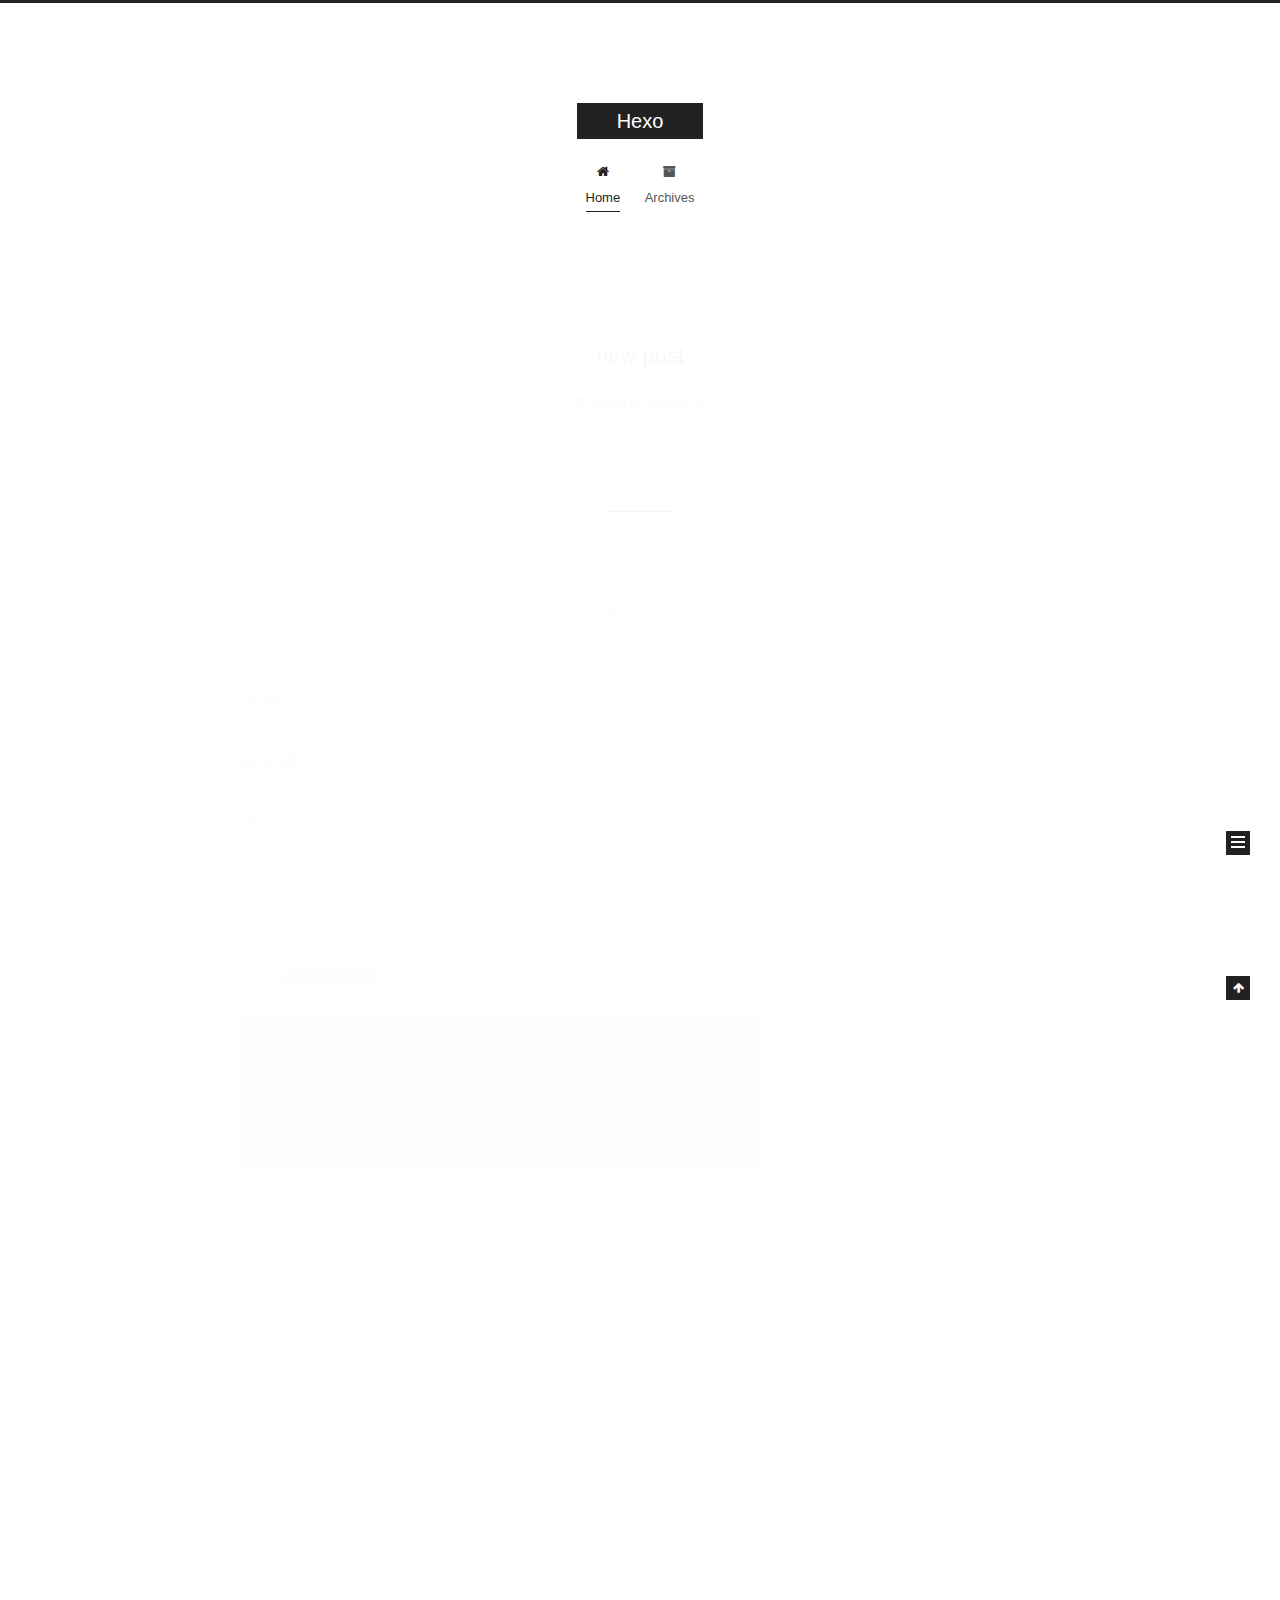
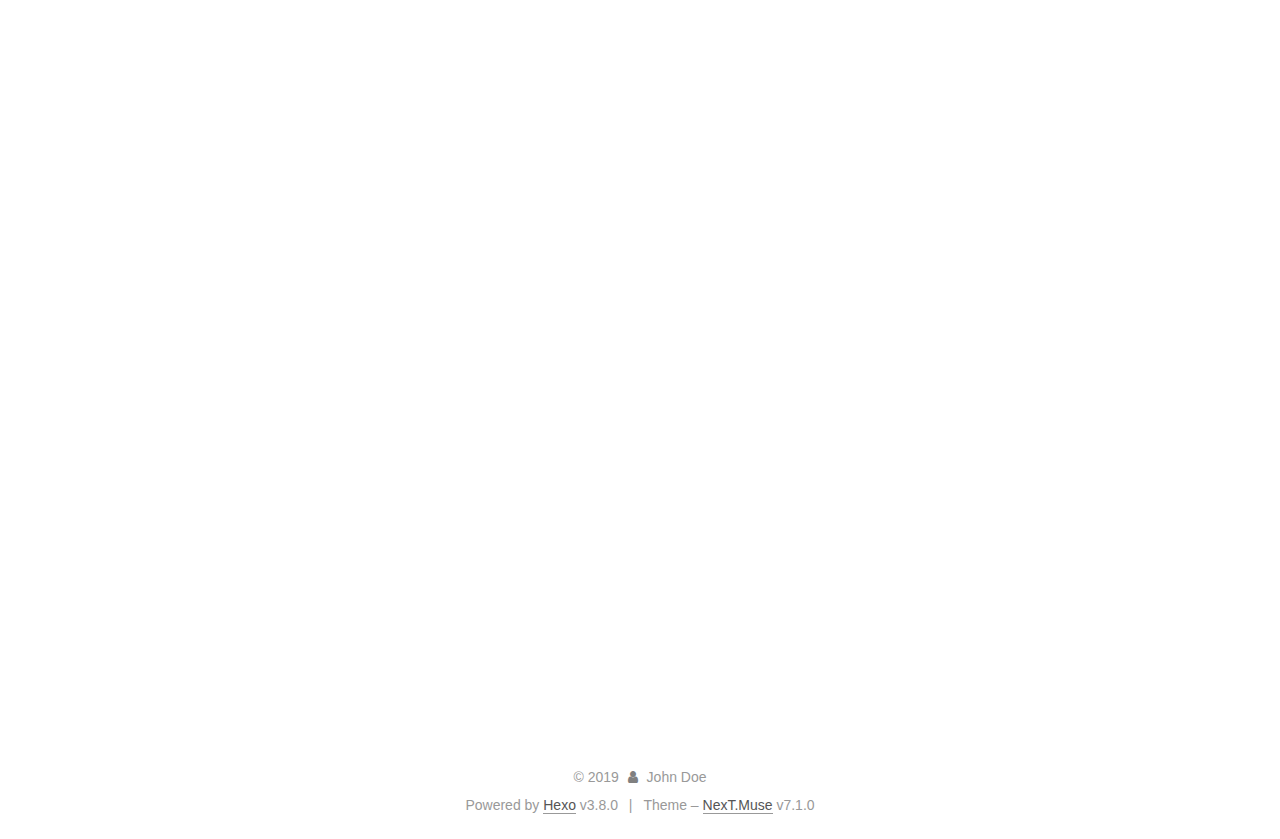
==== commit c39c6fa2: "Site updated: 2019-04-16 18:00:07" ====
--- a/index.html
+++ b/index.html
@@ -1,249 +1,964 @@
 <!DOCTYPE html>
-<html>
+
+
+
+
+
+
+
+
+
+
+
+
+  
+
+
+<html class="theme-next muse use-motion" lang>
 <head><meta name="generator" content="Hexo 3.8.0">
-    <!-- so meta -->
-    <meta charset="utf-8">
-    <meta http-equiv="X-UA-Compatible" content="IE=edge">
-    <meta name="HandheldFriendly" content="True">
-    <meta name="viewport" content="width=device-width, initial-scale=1, maximum-scale=1">
-    <meta property="og:type" content="website">
+  <meta charset="UTF-8">
+<meta http-equiv="X-UA-Compatible" content="IE=edge">
+<meta name="viewport" content="width=device-width, initial-scale=1, maximum-scale=2">
+<meta name="theme-color" content="#222">
+
+
+
+
+
+
+
+
+
+
+
+
+
+
+
+
+
+
+
+
+
+
+
+
+<link rel="stylesheet" href="/lib/font-awesome/css/font-awesome.min.css?v=4.6.2">
+
+<link rel="stylesheet" href="/css/main.css?v=7.1.0">
+
+
+  <link rel="apple-touch-icon" sizes="180x180" href="/images/apple-touch-icon-next.png?v=7.1.0">
+
+
+  <link rel="icon" type="image/png" sizes="32x32" href="/images/favicon-32x32-next.png?v=7.1.0">
+
+
+  <link rel="icon" type="image/png" sizes="16x16" href="/images/favicon-16x16-next.png?v=7.1.0">
+
+
+  <link rel="mask-icon" href="/images/logo.svg?v=7.1.0" color="#222">
+
+
+
+
+
+
+
+<script id="hexo.configurations">
+  var NexT = window.NexT || {};
+  var CONFIG = {
+    root: '/',
+    scheme: 'Muse',
+    version: '7.1.0',
+    sidebar: {"position":"left","display":"post","offset":12,"onmobile":false,"dimmer":false},
+    back2top: true,
+    back2top_sidebar: false,
+    fancybox: false,
+    fastclick: false,
+    lazyload: false,
+    tabs: true,
+    motion: {"enable":true,"async":false,"transition":{"post_block":"fadeIn","post_header":"slideDownIn","post_body":"slideDownIn","coll_header":"slideLeftIn","sidebar":"slideUpIn"}},
+    algolia: {
+      applicationID: '',
+      apiKey: '',
+      indexName: '',
+      hits: {"per_page":10},
+      labels: {"input_placeholder":"Search for Posts","hits_empty":"We didn't find any results for the search: ${query}","hits_stats":"${hits} results found in ${time} ms"}
+    }
+  };
+</script>
+
+
+  
+
+
+
+
+  <meta property="og:type" content="website">
 <meta property="og:title" content="Hexo">
 <meta property="og:url" content="http://yoursite.com/index.html">
 <meta property="og:site_name" content="Hexo">
 <meta property="og:locale" content="default">
 <meta name="twitter:card" content="summary">
 <meta name="twitter:title" content="Hexo">
-    
-    
-        
-          
-              <link rel="shortcut icon" href="/images/favicon.ico">
-          
-        
-        
-          
-            <link rel="icon" type="image/png" href="/images/favicon-192x192.png" sizes="192x192">
-          
-        
-        
-          
-            <link rel="apple-touch-icon" sizes="180x180" href="/images/apple-touch-icon.png">
-          
-        
-    
-    <!-- title -->
-    <title>Hexo</title>
-    <!-- styles -->
-    <link rel="stylesheet" href="/css/style.css">
-    <!-- persian styles -->
-    
-      <link rel="stylesheet" href="/css/rtl.css">
-    
-    <!-- rss -->
-    
-    
+
+
+
+
+
+  
+  
+  <link rel="canonical" href="http://yoursite.com/">
+
+
+
+<script id="page.configurations">
+  CONFIG.page = {
+    sidebar: "",
+  };
+</script>
+
+  <title>Hexo</title>
+  
+
+
+
+
+
+
+
+
+
+
+
+
+  <noscript>
+  <style>
+  .use-motion .motion-element,
+  .use-motion .brand,
+  .use-motion .menu-item,
+  .sidebar-inner,
+  .use-motion .post-block,
+  .use-motion .pagination,
+  .use-motion .comments,
+  .use-motion .post-header,
+  .use-motion .post-body,
+  .use-motion .collection-title { opacity: initial; }
+
+  .use-motion .logo,
+  .use-motion .site-title,
+  .use-motion .site-subtitle {
+    opacity: initial;
+    top: initial;
+  }
+
+  .use-motion .logo-line-before i { left: initial; }
+  .use-motion .logo-line-after i { right: initial; }
+  </style>
+</noscript>
+
 </head>
 
-<body class="max-width mx-auto px3 ltr">
-    
-    <div class="content index py4">
-        
-          <header id="header">
-  <a href="/">
-  
-    
-      <div id="logo" style="background-image: url(/images/logo.png);"></div>
-    
-  
-    <div id="title">
-      <h1>Hexo</h1>
+<body itemscope itemtype="http://schema.org/WebPage" lang="default">
+
+  
+  
+    
+  
+
+  <div class="container sidebar-position-left 
+  page-home">
+    <div class="headband"></div>
+
+    <header id="header" class="header" itemscope itemtype="http://schema.org/WPHeader">
+      <div class="header-inner"><div class="site-brand-wrapper">
+  <div class="site-meta">
+    
+
+    <div class="custom-logo-site-title">
+      <a href="/" class="brand" rel="start">
+        <span class="logo-line-before"><i></i></span>
+        <span class="site-title">Hexo</span>
+        <span class="logo-line-after"><i></i></span>
+      </a>
     </div>
-  </a>
-  <div id="nav">
-    <ul>
-      <li class="icon">
-        <a href="#"><i class="fas fa-bars fa-2x"></i></a>
-      </li>
-       
-        <li><a href="/">Inici</a></li>
-       
-        <li><a href="/about/">Qui som</a></li>
-       
-        <li><a href="/archives/">Articles</a></li>
-       
-        <li><a href="/projects_url">Projectes</a></li>
+    
+    
+  </div>
+
+  <div class="site-nav-toggle">
+    <button aria-label="Toggle navigation bar">
+      <span class="btn-bar"></span>
+      <span class="btn-bar"></span>
+      <span class="btn-bar"></span>
+    </button>
+  </div>
+</div>
+
+
+
+<nav class="site-nav">
+  
+    <ul id="menu" class="menu">
+      
+        
+        
+        
+          
+          <li class="menu-item menu-item-home menu-item-active">
+
+    
+    
+    
+      
+    
+
+    
+
+    <a href="/" rel="section"><i class="menu-item-icon fa fa-fw fa-home"></i> <br>Home</a>
+
+  </li>
+        
+        
+        
+          
+          <li class="menu-item menu-item-archives">
+
+    
+    
+    
+      
+    
+
+    
+
+    <a href="/archives/" rel="section"><i class="menu-item-icon fa fa-fw fa-archive"></i> <br>Archives</a>
+
+  </li>
+
+      
       
     </ul>
+  
+
+  
+    
+
+  
+
+  
+</nav>
+
+
+
+  
+
+
+
+</div>
+    </header>
+
+    
+
+
+    <main id="main" class="main">
+      <div class="main-inner">
+        <div class="content-wrap">
+          
+          <div id="content" class="content">
+            
+  <section id="posts" class="posts-expand">
+    
+      
+
+  
+
+  
+  
+  
+
+  
+
+  <article class="post post-type-normal" itemscope itemtype="http://schema.org/Article">
+  
+  
+  
+  <div class="post-block">
+    <link itemprop="mainEntityOfPage" href="http://yoursite.com/2019/04/15/new-post/">
+
+    <span hidden itemprop="author" itemscope itemtype="http://schema.org/Person">
+      <meta itemprop="name" content="John Doe">
+      <meta itemprop="description" content>
+      <meta itemprop="image" content="/images/avatar.gif">
+    </span>
+
+    <span hidden itemprop="publisher" itemscope itemtype="http://schema.org/Organization">
+      <meta itemprop="name" content="Hexo">
+    </span>
+
+    
+      <header class="post-header">
+
+        
+        
+          <h1 class="post-title" itemprop="name headline">
+                
+                
+                <a href="/2019/04/15/new-post/" class="post-title-link" itemprop="url">new post </a>
+              
+            
+          </h1>
+        
+
+        <div class="post-meta">
+          <span class="post-time">
+
+            
+            
+            
+
+            
+              <span class="post-meta-item-icon">
+                <i class="fa fa-calendar-o"></i>
+              </span>
+              
+                <span class="post-meta-item-text">Posted on</span>
+              
+
+              
+                
+              
+
+              <time title="Created: 2019-04-15 09:44:02" itemprop="dateCreated datePublished" datetime="2019-04-15T09:44:02+08:00">2019-04-15</time>
+            
+
+            
+          </span>
+
+          
+
+          
+            
+            
+          
+
+          
+          
+
+          
+
+          
+
+          
+
+        </div>
+      </header>
+    
+
+    
+    
+    
+    <div class="post-body" itemprop="articleBody">
+
+      
+      
+
+      
+        
+          
+            
+          
+        
+      
+    </div>
+
+    
+
+    
+    
+    
+
+    
+
+    
+      
+    
+    
+
+    
+
+    <footer class="post-footer">
+      
+
+      
+
+      
+
+      
+      
+        <div class="post-eof"></div>
+      
+    </footer>
   </div>
-</header>
-
-        
-        <section id="about">
-  
-  
-    <p>
-      Trobem a
-      
-      
-      
-        
-          <a class="icon" target="_blank" href="http://github.com/probberechts/cactus-dark">
-            <i class="fab fa-github"></i><!--
-      ---></a><!--
-    ---><!--
-    --->, 
-        
-      
-        
-          <a class="icon" target="_blank" href="/">
-            <i class="fab fa-twitter"></i><!--
-      ---></a><!--
-    ---><!--
-    --->, 
-        
-      
-        
-          <a class="icon" target="_blank" href="/">
-            <i class="fab fa-facebook"></i><!--
-      ---></a><!--
-    ---><!--
-    --->, 
-        
-      
-        
-          <a class="icon" target="_blank" href="/">
-            <i class="fab fa-linkedin"></i><!--
-      ---></a><!--
-    ---><!--
-    ---> i 
-        
-      
-        
-          <a class="icon" target="_blank" href="mailto:name@email.com">
-            <i class="fas fa-envelope"></i><!--
-      ---></a><!--
-      ---><!--
-    --->.
-        
-      
-    </p>
-  
-</section>
-
-<section id="writing">
-  <span class="h1"><a href="/archives">Articles</a></span>
-  
-  <ul class="post-list">
-    
-    
-      
-    
-    
-      <li class="post-item">
-        
-    <div class="meta">
-      
-        
-          <time datetime="2019-04-15T01:44:02.000Z" itemprop="datePublished">2019-04-15</time>
+  
+  
+  
+  </article>
+
+
+    
+      
+
+  
+
+  
+  
+  
+
+  
+
+  <article class="post post-type-normal" itemscope itemtype="http://schema.org/Article">
+  
+  
+  
+  <div class="post-block">
+    <link itemprop="mainEntityOfPage" href="http://yoursite.com/2019/04/15/post-title/">
+
+    <span hidden itemprop="author" itemscope itemtype="http://schema.org/Person">
+      <meta itemprop="name" content="John Doe">
+      <meta itemprop="description" content>
+      <meta itemprop="image" content="/images/avatar.gif">
+    </span>
+
+    <span hidden itemprop="publisher" itemscope itemtype="http://schema.org/Organization">
+      <meta itemprop="name" content="Hexo">
+    </span>
+
+    
+      <header class="post-header">
+
+        
+        
+          <h1 class="post-title" itemprop="name headline">
+                
+                
+                <a href="/2019/04/15/post-title/" class="post-title-link" itemprop="url">post title</a>
+              
+            
+          </h1>
+        
+
+        <div class="post-meta">
+          <span class="post-time">
+
+            
+            
+            
+
+            
+              <span class="post-meta-item-icon">
+                <i class="fa fa-calendar-o"></i>
+              </span>
+              
+                <span class="post-meta-item-text">Posted on</span>
+              
+
+              
+                
+              
+
+              <time title="Created: 2019-04-15 09:35:33 / Modified: 11:03:19" itemprop="dateCreated datePublished" datetime="2019-04-15T09:35:33+08:00">2019-04-15</time>
+            
+
+            
+              
+
+              
+            
+          </span>
+
+          
+
+          
+            
+            
+          
+
+          
+          
+
+          
+
+          
+
+          
+
+        </div>
+      </header>
+    
+
+    
+    
+    
+    <div class="post-body" itemprop="articleBody">
+
+      
+      
+
+      
+        
+          
+            <h1 id="标题"><a href="#标题" class="headerlink" title="标题"></a>标题</h1><h2 id="标标题"><a href="#标标题" class="headerlink" title="标标题"></a>标标题</h2><h3 id="hhhh"><a href="#hhhh" class="headerlink" title="hhhh"></a>hhhh</h3><ul>
+<li>无序列表</li>
+</ul>
+<ol>
+<li>有序列表</li>
+<li>有序列表<br><code>hello world</code></li>
+</ol>
+<figure class="highlight c++"><table><tr><td class="gutter"><pre><span class="line">1</span><br><span class="line">2</span><br><span class="line">3</span><br><span class="line">4</span><br><span class="line">5</span><br><span class="line">6</span><br></pre></td><td class="code"><pre><span class="line"><span class="meta">#<span class="meta-keyword">include</span> <span class="meta-string">&lt;iostream&gt;</span></span></span><br><span class="line"><span class="keyword">using</span> <span class="keyword">namespace</span> <span class="built_in">std</span>;</span><br><span class="line"><span class="function"><span class="keyword">int</span> <span class="title">main</span><span class="params">()</span></span></span><br><span class="line"><span class="function"></span>&#123;</span><br><span class="line">    <span class="built_in">cout</span>&gt;&gt;<span class="string">"Hello World"</span>;</span><br><span class="line">&#125;</span><br></pre></td></tr></table></figure>
+<blockquote>
+<p>引用</p>
+</blockquote>
+
+          
         
       
     </div>
 
-
-        <span>
-    
-        <a class href="/2019/04/15/new-post/">new post </a>
-    
-
-
-</span>
-      </li>
-    
-      <li class="post-item">
-        
-    <div class="meta">
-      
-        
-          <time datetime="2019-04-15T01:35:33.000Z" itemprop="datePublished">2019-04-15</time>
+    
+
+    
+    
+    
+
+    
+
+    
+      
+    
+    
+
+    
+
+    <footer class="post-footer">
+      
+
+      
+
+      
+
+      
+      
+        <div class="post-eof"></div>
+      
+    </footer>
+  </div>
+  
+  
+  
+  </article>
+
+
+    
+      
+
+  
+
+  
+  
+  
+
+  
+
+  <article class="post post-type-normal" itemscope itemtype="http://schema.org/Article">
+  
+  
+  
+  <div class="post-block">
+    <link itemprop="mainEntityOfPage" href="http://yoursite.com/2019/04/15/hello-world/">
+
+    <span hidden itemprop="author" itemscope itemtype="http://schema.org/Person">
+      <meta itemprop="name" content="John Doe">
+      <meta itemprop="description" content>
+      <meta itemprop="image" content="/images/avatar.gif">
+    </span>
+
+    <span hidden itemprop="publisher" itemscope itemtype="http://schema.org/Organization">
+      <meta itemprop="name" content="Hexo">
+    </span>
+
+    
+      <header class="post-header">
+
+        
+        
+          <h1 class="post-title" itemprop="name headline">
+                
+                
+                <a href="/2019/04/15/hello-world/" class="post-title-link" itemprop="url">Hello World</a>
+              
+            
+          </h1>
+        
+
+        <div class="post-meta">
+          <span class="post-time">
+
+            
+            
+            
+
+            
+              <span class="post-meta-item-icon">
+                <i class="fa fa-calendar-o"></i>
+              </span>
+              
+                <span class="post-meta-item-text">Posted on</span>
+              
+
+              
+                
+              
+
+              <time title="Created: 2019-04-15 09:05:43" itemprop="dateCreated datePublished" datetime="2019-04-15T09:05:43+08:00">2019-04-15</time>
+            
+
+            
+          </span>
+
+          
+
+          
+            
+            
+          
+
+          
+          
+
+          
+
+          
+
+          
+
+        </div>
+      </header>
+    
+
+    
+    
+    
+    <div class="post-body" itemprop="articleBody">
+
+      
+      
+
+      
+        
+          
+            <p>Welcome to <a href="https://hexo.io/" target="_blank" rel="noopener">Hexo</a>! This is your very first post. Check <a href="https://hexo.io/docs/" target="_blank" rel="noopener">documentation</a> for more info. If you get any problems when using Hexo, you can find the answer in <a href="https://hexo.io/docs/troubleshooting.html" target="_blank" rel="noopener">troubleshooting</a> or you can ask me on <a href="https://github.com/hexojs/hexo/issues" target="_blank" rel="noopener">GitHub</a>.</p>
+<h2 id="Quick-Start"><a href="#Quick-Start" class="headerlink" title="Quick Start"></a>Quick Start</h2><h3 id="Create-a-new-post"><a href="#Create-a-new-post" class="headerlink" title="Create a new post"></a>Create a new post</h3><figure class="highlight bash"><table><tr><td class="gutter"><pre><span class="line">1</span><br></pre></td><td class="code"><pre><span class="line">$ hexo new <span class="string">"My New Post"</span></span><br></pre></td></tr></table></figure>
+<p>More info: <a href="https://hexo.io/docs/writing.html" target="_blank" rel="noopener">Writing</a></p>
+<h3 id="Run-server"><a href="#Run-server" class="headerlink" title="Run server"></a>Run server</h3><figure class="highlight bash"><table><tr><td class="gutter"><pre><span class="line">1</span><br></pre></td><td class="code"><pre><span class="line">$ hexo server</span><br></pre></td></tr></table></figure>
+<p>More info: <a href="https://hexo.io/docs/server.html" target="_blank" rel="noopener">Server</a></p>
+<h3 id="Generate-static-files"><a href="#Generate-static-files" class="headerlink" title="Generate static files"></a>Generate static files</h3><figure class="highlight bash"><table><tr><td class="gutter"><pre><span class="line">1</span><br></pre></td><td class="code"><pre><span class="line">$ hexo generate</span><br></pre></td></tr></table></figure>
+<p>More info: <a href="https://hexo.io/docs/generating.html" target="_blank" rel="noopener">Generating</a></p>
+<h3 id="Deploy-to-remote-sites"><a href="#Deploy-to-remote-sites" class="headerlink" title="Deploy to remote sites"></a>Deploy to remote sites</h3><figure class="highlight bash"><table><tr><td class="gutter"><pre><span class="line">1</span><br></pre></td><td class="code"><pre><span class="line">$ hexo deploy</span><br></pre></td></tr></table></figure>
+<p>More info: <a href="https://hexo.io/docs/deployment.html" target="_blank" rel="noopener">Deployment</a></p>
+
+          
         
       
     </div>
 
-
-        <span>
-    
-        <a class href="/2019/04/15/post-title/">post title</a>
-    
-
-
-</span>
-      </li>
-    
-      <li class="post-item">
-        
-    <div class="meta">
-      
-        
-          <time datetime="2019-04-15T01:05:43.679Z" itemprop="datePublished">2019-04-15</time>
-        
-      
+    
+
+    
+    
+    
+
+    
+
+    
+      
+    
+    
+
+    
+
+    <footer class="post-footer">
+      
+
+      
+
+      
+
+      
+      
+        <div class="post-eof"></div>
+      
+    </footer>
+  </div>
+  
+  
+  
+  </article>
+
+
+    
+  </section>
+
+  
+
+
+          </div>
+          
+
+        </div>
+        
+          
+  
+  <div class="sidebar-toggle">
+    <div class="sidebar-toggle-line-wrap">
+      <span class="sidebar-toggle-line sidebar-toggle-line-first"></span>
+      <span class="sidebar-toggle-line sidebar-toggle-line-middle"></span>
+      <span class="sidebar-toggle-line sidebar-toggle-line-last"></span>
     </div>
-
-
-        <span>
-    
-        <a class href="/2019/04/15/hello-world/">Hello World</a>
-    
-
-
-</span>
-      </li>
-    
-  </ul>
-  
-</section>
-
-
-
-        
-        <footer id="footer">
-  <div class="footer-left">
-    Copyright &copy; 2019 John Doe
   </div>
-  <div class="footer-right">
-    <nav>
-      <ul>
-         
-          <li><a href="/">Inici</a></li>
-         
-          <li><a href="/about/">Qui som</a></li>
-         
-          <li><a href="/archives/">Articles</a></li>
-         
-          <li><a href="/projects_url">Projectes</a></li>
-        
-      </ul>
-    </nav>
+
+  <aside id="sidebar" class="sidebar">
+    <div class="sidebar-inner">
+
+      
+
+      
+
+      <div class="site-overview-wrap sidebar-panel sidebar-panel-active">
+        <div class="site-overview">
+          <div class="site-author motion-element" itemprop="author" itemscope itemtype="http://schema.org/Person">
+            
+              <p class="site-author-name" itemprop="name">John Doe</p>
+              <div class="site-description motion-element" itemprop="description"></div>
+          </div>
+
+          
+            <nav class="site-state motion-element">
+              
+                <div class="site-state-item site-state-posts">
+                
+                  <a href="/archives/">
+                
+                    <span class="site-state-item-count">3</span>
+                    <span class="site-state-item-name">posts</span>
+                  </a>
+                </div>
+              
+
+              
+
+              
+            </nav>
+          
+
+          
+
+          
+
+          
+
+          
+
+          
+          
+
+          
+            
+          
+          
+
+        </div>
+      </div>
+
+      
+
+      
+
+    </div>
+  </aside>
+  
+
+
+        
+      </div>
+    </main>
+
+    <footer id="footer" class="footer">
+      <div class="footer-inner">
+        <div class="copyright">&copy; <span itemprop="copyrightYear">2019</span>
+  <span class="with-love" id="animate">
+    <i class="fa fa-user"></i>
+  </span>
+  <span class="author" itemprop="copyrightHolder">John Doe</span>
+
+  
+
+  
+</div>
+
+
+  <div class="powered-by">Powered by <a href="https://hexo.io" class="theme-link" rel="noopener" target="_blank">Hexo</a> v3.8.0</div>
+
+
+
+  <span class="post-meta-divider">|</span>
+
+
+
+  <div class="theme-info">Theme – <a href="https://theme-next.org" class="theme-link" rel="noopener" target="_blank">NexT.Muse</a> v7.1.0</div>
+
+
+
+
+        
+
+
+
+
+
+
+
+
+        
+      </div>
+    </footer>
+
+    
+      <div class="back-to-top">
+        <i class="fa fa-arrow-up"></i>
+        
+      </div>
+    
+
+    
+
+    
+
+    
   </div>
-</footer>
-
-    </div>
-    <!-- styles -->
-<link rel="stylesheet" href="/lib/font-awesome/css/all.min.css">
-<link rel="stylesheet" href="/lib/justified-gallery/css/justifiedGallery.min.css">
-
-    <!-- jquery -->
-<script src="/lib/jquery/jquery.min.js"></script>
-<script src="/lib/justified-gallery/js/jquery.justifiedGallery.min.js"></script>
-<script src="/js/main.js"></script>
-<!-- search -->
-
-<!-- Google Analytics -->
-
-<!-- Baidu Analytics -->
-
-<!-- Disqus Comments -->
-
+
+  
+
+<script>
+  if (Object.prototype.toString.call(window.Promise) !== '[object Function]') {
+    window.Promise = null;
+  }
+</script>
+
+
+
+
+
+
+
+
+
+
+
+
+
+
+
+
+
+
+
+
+
+
+
+
+
+
+  
+  <script src="/lib/jquery/index.js?v=2.1.3"></script>
+
+  
+  <script src="/lib/velocity/velocity.min.js?v=1.2.1"></script>
+
+  
+  <script src="/lib/velocity/velocity.ui.min.js?v=1.2.1"></script>
+
+
+  
+
+
+  <script src="/js/utils.js?v=7.1.0"></script>
+
+  <script src="/js/motion.js?v=7.1.0"></script>
+
+
+
+  
+  
+
+
+  <script src="/js/schemes/muse.js?v=7.1.0"></script>
+
+
+
+  
+
+  
+
+
+  <script src="/js/next-boot.js?v=7.1.0"></script>
+
+
+  
+
+  
+
+  
+
+  
+
+
+
+  
+
+
+
+
+  
+
+  
+
+  
+
+  
+
+  
+
+  
+
+  
+
+  
+
+  
+
+  
+
+  
+
+  
+
+  
+
+  
 
 </body>
 </html>
--- a/css/main.css
+++ b/css/main.css
@@ -0,0 +1,2476 @@
+/* normalize.css v8.0.1 | MIT License | github.com/necolas/normalize.css */
+html {
+  line-height: 1.15; /* 1 */
+  -webkit-text-size-adjust: 100%; /* 2 */
+}
+body {
+  margin: 0;
+}
+main {
+  display: block;
+}
+h1 {
+  font-size: 2em;
+  margin: 0.67em 0;
+}
+hr {
+  box-sizing: content-box; /* 1 */
+  height: 0; /* 1 */
+  overflow: visible; /* 2 */
+}
+pre {
+  font-family: monospace, monospace; /* 1 */
+  font-size: 1em; /* 2 */
+}
+a {
+  background-color: transparent;
+}
+abbr[title] {
+  border-bottom: none; /* 1 */
+  text-decoration: underline; /* 2 */
+  text-decoration: underline dotted; /* 2 */
+}
+b,
+strong {
+  font-weight: bolder;
+}
+code,
+kbd,
+samp {
+  font-family: monospace, monospace; /* 1 */
+  font-size: 1em; /* 2 */
+}
+small {
+  font-size: 80%;
+}
+sub,
+sup {
+  font-size: 75%;
+  line-height: 0;
+  position: relative;
+  vertical-align: baseline;
+}
+sub {
+  bottom: -0.25em;
+}
+sup {
+  top: -0.5em;
+}
+img {
+  border-style: none;
+}
+button,
+input,
+optgroup,
+select,
+textarea {
+  font-family: inherit; /* 1 */
+  font-size: 100%; /* 1 */
+  line-height: 1.15; /* 1 */
+  margin: 0; /* 2 */
+}
+button,
+input {
+/* 1 */
+  overflow: visible;
+}
+button,
+select {
+/* 1 */
+  text-transform: none;
+}
+button,
+[type="button"],
+[type="reset"],
+[type="submit"] {
+  -webkit-appearance: button;
+}
+button::-moz-focus-inner,
+[type="button"]::-moz-focus-inner,
+[type="reset"]::-moz-focus-inner,
+[type="submit"]::-moz-focus-inner {
+  border-style: none;
+  padding: 0;
+}
+button:-moz-focusring,
+[type="button"]:-moz-focusring,
+[type="reset"]:-moz-focusring,
+[type="submit"]:-moz-focusring {
+  outline: 1px dotted ButtonText;
+}
+fieldset {
+  padding: 0.35em 0.75em 0.625em;
+}
+legend {
+  box-sizing: border-box; /* 1 */
+  color: inherit; /* 2 */
+  display: table; /* 1 */
+  max-width: 100%; /* 1 */
+  padding: 0; /* 3 */
+  white-space: normal; /* 1 */
+}
+progress {
+  vertical-align: baseline;
+}
+textarea {
+  overflow: auto;
+}
+[type="checkbox"],
+[type="radio"] {
+  box-sizing: border-box; /* 1 */
+  padding: 0; /* 2 */
+}
+[type="number"]::-webkit-inner-spin-button,
+[type="number"]::-webkit-outer-spin-button {
+  height: auto;
+}
+[type="search"] {
+  -webkit-appearance: textfield; /* 1 */
+  outline-offset: -2px; /* 2 */
+}
+[type="search"]::-webkit-search-decoration {
+  -webkit-appearance: none;
+}
+::-webkit-file-upload-button {
+  -webkit-appearance: button; /* 1 */
+  font: inherit; /* 2 */
+}
+details {
+  display: block;
+}
+summary {
+  display: list-item;
+}
+template {
+  display: none;
+}
+[hidden] {
+  display: none;
+}
+::selection {
+  background: #262a30;
+  color: #fff;
+}
+body {
+  position: relative;
+  font-family: 'Lato', "PingFang SC", "Microsoft YaHei", sans-serif;
+  font-size: 14px;
+  line-height: 2;
+  color: #555;
+  background: #fff;
+}
+@media (max-width: 991px) {
+  body {
+    padding-right: 0 !important;
+  }
+}
+@media (min-width: 1200px) {
+  body {
+    font-size: 16px;
+  }
+}
+h1,
+h2,
+h3,
+h4,
+h5,
+h6 {
+  margin: 20px 0 15px;
+  padding: 0;
+  font-weight: bold;
+  line-height: 1.5;
+  font-family: 'Lato', "PingFang SC", "Microsoft YaHei", sans-serif;
+}
+h1 {
+  font-size: 22px;
+}
+h1 code {
+  font-size: 1em;
+}
+@media (max-width: 767px) {
+  h1 {
+    font-size: 18px;
+  }
+  h1 code {
+    font-size: 1em;
+  }
+}
+h2 {
+  font-size: 20px;
+}
+h2 code {
+  font-size: 1em;
+}
+@media (max-width: 767px) {
+  h2 {
+    font-size: 16px;
+  }
+  h2 code {
+    font-size: 1em;
+  }
+}
+h3 {
+  font-size: 18px;
+}
+h3 code {
+  font-size: 1em;
+}
+@media (max-width: 767px) {
+  h3 {
+    font-size: 14px;
+  }
+  h3 code {
+    font-size: 1em;
+  }
+}
+h4 {
+  font-size: 16px;
+}
+h4 code {
+  font-size: 1em;
+}
+@media (max-width: 767px) {
+  h4 {
+    font-size: 12px;
+  }
+  h4 code {
+    font-size: 1em;
+  }
+}
+h5 {
+  font-size: 14px;
+}
+h5 code {
+  font-size: 1em;
+}
+@media (max-width: 767px) {
+  h5 {
+    font-size: 10px;
+  }
+  h5 code {
+    font-size: 1em;
+  }
+}
+h6 {
+  font-size: 12px;
+}
+h6 code {
+  font-size: 1em;
+}
+@media (max-width: 767px) {
+  h6 {
+    font-size: 8px;
+  }
+  h6 code {
+    font-size: 1em;
+  }
+}
+p {
+  margin: 0 0 20px 0;
+}
+a,
+span.exturl {
+  overflow-wrap: break-word;
+  word-wrap: break-word;
+  background-color: transparent;
+  color: #555;
+  text-decoration: none;
+  outline: none;
+  border-bottom: 1px solid #999;
+  cursor: pointer;
+}
+a:hover,
+span.exturl:hover {
+  color: #222;
+  border-bottom-color: #222;
+}
+video {
+  max-width: 100%;
+  display: block;
+  margin-left: auto;
+  margin-right: auto;
+}
+img {
+  display: block;
+  margin: auto;
+  max-width: 100%;
+  height: auto;
+}
+hr {
+  margin: 40px 0;
+  height: 3px;
+  border: none;
+  background-color: #ddd;
+  background-image: repeating-linear-gradient(-45deg, #fff, #fff 4px, transparent 4px, transparent 8px);
+}
+blockquote {
+  margin: 0;
+  padding: 0 15px;
+  color: #666;
+  border-left: 4px solid #ddd;
+}
+blockquote cite::before {
+  content: "-";
+  padding: 0 5px;
+}
+dt {
+  font-weight: 700;
+}
+dd {
+  margin: 0;
+  padding: 0;
+}
+kbd {
+  border: 1px solid #ccc;
+  border-radius: 0.2em;
+  box-shadow: 0.1em 0.1em 0.2em rgba(0,0,0,0.1);
+  background-color: #f9f9f9;
+  font-family: inherit;
+  background-image: linear-gradient(top, #eee, #fff, #eee);
+  padding: 0.1em 0.3em;
+  white-space: nowrap;
+}
+.text-left {
+  text-align: left;
+}
+.text-center {
+  text-align: center;
+}
+.text-right {
+  text-align: right;
+}
+.text-justify {
+  text-align: justify;
+}
+.text-nowrap {
+  white-space: nowrap;
+}
+.text-lowercase {
+  text-transform: lowercase;
+}
+.text-uppercase {
+  text-transform: uppercase;
+}
+.text-capitalize {
+  text-transform: capitalize;
+}
+.center-block {
+  display: block;
+  margin-left: auto;
+  margin-right: auto;
+}
+.clearfix:before,
+.clearfix:after {
+  content: " ";
+  display: table;
+}
+.clearfix:after {
+  clear: both;
+}
+.pullquote {
+  width: 45%;
+}
+.pullquote.left {
+  float: left;
+  margin-left: 5px;
+  margin-right: 10px;
+}
+.pullquote.right {
+  float: right;
+  margin-left: 10px;
+  margin-right: 5px;
+}
+.affix {
+  position: fixed;
+}
+.translation {
+  margin-top: -20px;
+  font-size: 14px;
+  color: #999;
+}
+.scrollbar-measure {
+  width: 100px;
+  height: 100px;
+  overflow: scroll;
+  position: absolute;
+  top: -9999px;
+}
+.use-motion .motion-element {
+  opacity: 0;
+}
+.table-container {
+  margin: 20px 0;
+  overflow: auto;
+  -webkit-overflow-scrolling: touch;
+}
+.highlight .table-container {
+  margin: 0px;
+}
+table {
+  width: 100%;
+  border-collapse: collapse;
+  border-spacing: 0;
+  font-size: 14px;
+}
+table > tbody > tr:nth-of-type(odd) {
+  background-color: #f9f9f9;
+}
+table > tbody > tr:hover {
+  background-color: #f5f5f5;
+}
+caption,
+th,
+td {
+  padding: 8px;
+  text-align: left;
+  vertical-align: middle;
+  font-weight: normal;
+}
+th,
+td {
+  border: 1px solid #ddd;
+  border-bottom: 3px solid #ddd;
+}
+th {
+  padding-bottom: 10px;
+  font-weight: 700;
+}
+td {
+  border-bottom-width: 1px;
+}
+html,
+body {
+  height: 100%;
+}
+.container {
+  position: relative;
+}
+.header-inner {
+  margin: 0 auto;
+  padding: 100px 0 70px;
+  width: 700px;
+}
+@media (min-width: 1200px) {
+  .container .header-inner {
+    width: 800px;
+  }
+}
+@media (min-width: 1600px) {
+  .container .header-inner {
+    width: 900px;
+  }
+}
+.main-inner {
+  margin: 0 auto;
+  width: 700px;
+}
+@media (min-width: 1200px) {
+  .container .main-inner {
+    width: 800px;
+  }
+}
+@media (min-width: 1600px) {
+  .container .main-inner {
+    width: 900px;
+  }
+}
+.footer {
+  padding: 20px 0;
+}
+.footer-inner {
+  box-sizing: border-box;
+  margin: 0px auto;
+  width: 700px;
+}
+@media (min-width: 1200px) {
+  .container .footer-inner {
+    width: 800px;
+  }
+}
+@media (min-width: 1600px) {
+  .container .footer-inner {
+    width: 900px;
+  }
+}
+pre,
+.highlight {
+  overflow: auto;
+  margin: 20px 0;
+  padding: 0;
+  font-size: 14px;
+  color: #4d4d4c;
+  background: #f7f7f7;
+  line-height: 1.6;
+}
+pre,
+code {
+  font-family: consolas, Menlo, "PingFang SC", "Microsoft YaHei", monospace;
+}
+code {
+  overflow-wrap: break-word;
+  word-wrap: break-word;
+  padding: 2px 4px;
+  color: #555;
+  background: #eee;
+  border-radius: 3px;
+  font-size: 14px;
+}
+pre {
+  padding: 10px;
+}
+pre code {
+  padding: 0;
+  color: #4d4d4c;
+  background: none;
+  text-shadow: none;
+}
+.highlight {
+  border-radius: 1px;
+}
+.highlight pre {
+  border: none;
+  margin: 0;
+  padding: 10px 0;
+}
+.highlight table {
+  margin: 0;
+  width: auto;
+  border: none;
+}
+.highlight td {
+  border: none;
+  padding: 0;
+}
+.highlight figcaption {
+  font-size: 1em;
+  color: #4d4d4c;
+  line-height: 1em;
+  margin-bottom: 1em;
+  margin: 0em;
+  padding: 0.5em;
+  background: #eee;
+  border-bottom: 1px solid #e9e9e9;
+}
+.highlight figcaption:before,
+.highlight figcaption:after {
+  content: " ";
+  display: table;
+}
+.highlight figcaption:after {
+  clear: both;
+}
+.highlight figcaption a {
+  float: right;
+  color: #4d4d4c;
+}
+.highlight figcaption a:hover {
+  border-bottom-color: #4d4d4c;
+}
+.highlight .gutter pre {
+  padding-left: 10px;
+  padding-right: 10px;
+  color: #869194;
+  text-align: right;
+  background-color: #eff2f3;
+}
+.highlight .code pre {
+  width: 100%;
+  padding-left: 10px;
+  padding-right: 10px;
+  background-color: #f7f7f7;
+}
+.highlight .line {
+  height: 20px;
+}
+.gutter {
+  -webkit-user-select: none;
+  -moz-user-select: none;
+  -ms-user-select: none;
+  user-select: none;
+}
+.gist table {
+  width: auto;
+}
+.gist table td {
+  border: none;
+}
+pre .deletion {
+  background: #fdd;
+}
+pre .addition {
+  background: #dfd;
+}
+pre .meta {
+  color: #8959a8;
+}
+pre .comment {
+  color: #8e908c;
+}
+pre .variable,
+pre .attribute,
+pre .tag,
+pre .name,
+pre .regexp,
+pre .ruby .constant,
+pre .xml .tag .title,
+pre .xml .pi,
+pre .xml .doctype,
+pre .html .doctype,
+pre .css .id,
+pre .css .class,
+pre .css .pseudo {
+  color: #c82829;
+}
+pre .number,
+pre .preprocessor,
+pre .built_in,
+pre .builtin-name,
+pre .literal,
+pre .params,
+pre .constant,
+pre .command {
+  color: #f5871f;
+}
+pre .ruby .class .title,
+pre .css .rules .attribute,
+pre .string,
+pre .symbol,
+pre .value,
+pre .inheritance,
+pre .header,
+pre .ruby .symbol,
+pre .xml .cdata,
+pre .special,
+pre .formula {
+  color: #718c00;
+}
+pre .title,
+pre .css .hexcolor {
+  color: #3e999f;
+}
+pre .function,
+pre .python .decorator,
+pre .python .title,
+pre .ruby .function .title,
+pre .ruby .title .keyword,
+pre .perl .sub,
+pre .javascript .title,
+pre .coffeescript .title {
+  color: #4271ae;
+}
+pre .keyword,
+pre .javascript .function {
+  color: #8959a8;
+}
+.posts-expand .post-body img.full-image {
+  border: none;
+}
+.blockquote-center,
+.page-home .post-type-quote blockquote,
+.page-post-detail .post-type-quote blockquote {
+  position: relative;
+  margin: 40px 0;
+  padding: 0;
+  border-left: none;
+  text-align: center;
+}
+.blockquote-center::before,
+.page-home .post-type-quote blockquote::before,
+.page-post-detail .post-type-quote blockquote::before,
+.blockquote-center::after,
+.page-home .post-type-quote blockquote::after,
+.page-post-detail .post-type-quote blockquote::after {
+  position: absolute;
+  content: ' ';
+  display: block;
+  width: 100%;
+  height: 24px;
+  opacity: 0.2;
+  background-repeat: no-repeat;
+  background-position: 0 -6px;
+  background-size: 22px 22px;
+}
+.blockquote-center::before,
+.page-home .post-type-quote blockquote::before,
+.page-post-detail .post-type-quote blockquote::before {
+  top: -20px;
+  background-image: url("../images/quote-l.svg");
+  border-top: 1px solid #ccc;
+}
+.blockquote-center::after,
+.page-home .post-type-quote blockquote::after,
+.page-post-detail .post-type-quote blockquote::after {
+  bottom: -20px;
+  background-image: url("../images/quote-r.svg");
+  border-bottom: 1px solid #ccc;
+  background-position: 100% 8px;
+}
+.blockquote-center p,
+.page-home .post-type-quote blockquote p,
+.page-post-detail .post-type-quote blockquote p,
+.blockquote-center div,
+.page-home .post-type-quote blockquote div,
+.page-post-detail .post-type-quote blockquote div {
+  text-align: center;
+}
+.post .post-body .group-picture img {
+  box-sizing: border-box;
+  padding: 0 3px;
+  border: none;
+}
+.post .group-picture-row {
+  overflow: hidden;
+  margin-top: 6px;
+}
+.post .group-picture-row:first-child {
+  margin-top: 0;
+}
+.post .group-picture-column {
+  float: left;
+}
+.page-post-detail .post-body .group-picture-column {
+  float: none;
+  margin-top: 10px;
+  width: auto !important;
+}
+.page-post-detail .post-body .group-picture-column img {
+  margin: 0 auto;
+}
+.page-archive .group-picture-container {
+  overflow: hidden;
+}
+.page-archive .group-picture-row {
+  float: left;
+}
+.page-archive .group-picture-row:first-child {
+  margin-top: 6px;
+}
+.page-archive .group-picture-column {
+  max-width: 150px;
+  max-height: 150px;
+}
+.post-body .label {
+  display: inline;
+  padding: 0 2px;
+}
+.post-body .label.default {
+  background-color: #f0f0f0;
+}
+.post-body .label.primary {
+  background-color: #efe6f7;
+}
+.post-body .label.info {
+  background-color: #e5f2f8;
+}
+.post-body .label.success {
+  background-color: #e7f4e9;
+}
+.post-body .label.warning {
+  background-color: #fcf6e1;
+}
+.post-body .label.danger {
+  background-color: #fae8eb;
+}
+.post-body .note {
+  position: relative;
+  padding: 15px;
+  margin-bottom: 20px;
+  border: 1px solid #eee;
+  border-left-width: 5px;
+  border-radius: 3px;
+}
+.post-body .note h2,
+.post-body .note h3,
+.post-body .note h4,
+.post-body .note h5,
+.post-body .note h6 {
+  margin-top: 0;
+  margin-bottom: 0;
+  border-bottom: initial;
+  padding-top: 0 !important;
+}
+.post-body .note p:first-child,
+.post-body .note ul:first-child,
+.post-body .note ol:first-child,
+.post-body .note table:first-child,
+.post-body .note pre:first-child,
+.post-body .note blockquote:first-child {
+  margin-top: 0;
+}
+.post-body .note p:last-child,
+.post-body .note ul:last-child,
+.post-body .note ol:last-child,
+.post-body .note table:last-child,
+.post-body .note pre:last-child,
+.post-body .note blockquote:last-child {
+  margin-bottom: 0;
+}
+.post-body .note.default {
+  border-left-color: #777;
+}
+.post-body .note.default h2,
+.post-body .note.default h3,
+.post-body .note.default h4,
+.post-body .note.default h5,
+.post-body .note.default h6 {
+  color: #777;
+}
+.post-body .note.primary {
+  border-left-color: #6f42c1;
+}
+.post-body .note.primary h2,
+.post-body .note.primary h3,
+.post-body .note.primary h4,
+.post-body .note.primary h5,
+.post-body .note.primary h6 {
+  color: #6f42c1;
+}
+.post-body .note.info {
+  border-left-color: #428bca;
+}
+.post-body .note.info h2,
+.post-body .note.info h3,
+.post-body .note.info h4,
+.post-body .note.info h5,
+.post-body .note.info h6 {
+  color: #428bca;
+}
+.post-body .note.success {
+  border-left-color: #5cb85c;
+}
+.post-body .note.success h2,
+.post-body .note.success h3,
+.post-body .note.success h4,
+.post-body .note.success h5,
+.post-body .note.success h6 {
+  color: #5cb85c;
+}
+.post-body .note.warning {
+  border-left-color: #f0ad4e;
+}
+.post-body .note.warning h2,
+.post-body .note.warning h3,
+.post-body .note.warning h4,
+.post-body .note.warning h5,
+.post-body .note.warning h6 {
+  color: #f0ad4e;
+}
+.post-body .note.danger {
+  border-left-color: #d9534f;
+}
+.post-body .note.danger h2,
+.post-body .note.danger h3,
+.post-body .note.danger h4,
+.post-body .note.danger h5,
+.post-body .note.danger h6 {
+  color: #d9534f;
+}
+.post-body .tabs {
+  position: relative;
+  display: block;
+  margin-bottom: 20px;
+  padding-top: 10px;
+}
+.post-body .tabs ul.nav-tabs {
+  margin: 0;
+  padding: 0;
+  display: flex;
+  margin-bottom: -1px;
+}
+@media (max-width: 413px) {
+  .post-body .tabs ul.nav-tabs {
+    display: block;
+    margin-bottom: 5px;
+  }
+}
+.post-body .tabs ul.nav-tabs li.tab {
+  list-style-type: none !important;
+  margin: 0 0.25em 0 0;
+  border-top: 3px solid transparent;
+  border-left: 1px solid transparent;
+  border-right: 1px solid transparent;
+}
+@media (max-width: 413px) {
+  .post-body .tabs ul.nav-tabs li.tab {
+    margin: initial;
+    border-top: 1px solid transparent;
+    border-left: 3px solid transparent;
+    border-right: 1px solid transparent;
+    border-bottom: 1px solid transparent;
+  }
+}
+.post-body .tabs ul.nav-tabs li.tab a {
+  outline: 0;
+  border-bottom: initial;
+  display: block;
+  line-height: 1.8em;
+  padding: 0.25em 0.75em;
+  transition-duration: 0.2s;
+  transition-timing-function: ease-out;
+  transition-delay: 0s;
+}
+.post-body .tabs ul.nav-tabs li.tab a i {
+  width: 1.285714285714286em;
+}
+.post-body .tabs ul.nav-tabs li.tab.active {
+  border-top: 3px solid #fc6423;
+  border-left: 1px solid #ddd;
+  border-right: 1px solid #ddd;
+  background-color: #fff;
+}
+@media (max-width: 413px) {
+  .post-body .tabs ul.nav-tabs li.tab.active {
+    border-top: 1px solid #ddd;
+    border-left: 3px solid #fc6423;
+    border-right: 1px solid #ddd;
+    border-bottom: 1px solid #ddd;
+  }
+}
+.post-body .tabs ul.nav-tabs li.tab.active a {
+  cursor: default;
+  color: #555;
+}
+.post-body .tabs .tab-content {
+  background-color: #fff;
+}
+.post-body .tabs .tab-content .tab-pane {
+  border: 1px solid #ddd;
+  padding: 20px 20px 0 20px;
+}
+.post-body .tabs .tab-content .tab-pane:not(.active) {
+  display: none;
+}
+.post-body .tabs .tab-content .tab-pane.active {
+  display: block;
+}
+.btn {
+  display: inline-block;
+  padding: 0 20px;
+  font-size: 14px;
+  color: #fff;
+  background: #222;
+  border: 2px solid #222;
+  text-decoration: none;
+  border-radius: 0;
+  transition-property: background-color;
+  transition-duration: 0.2s;
+  transition-timing-function: ease-in-out;
+  transition-delay: 0s;
+  line-height: 2;
+}
+.btn:hover {
+  border-color: #222;
+  color: #222;
+  background: #fff;
+}
+.btn +.btn {
+  margin: 0 0 8px 8px;
+}
+.btn .fa-fw {
+  width: 1.285714285714286em;
+  text-align: left;
+}
+.btn-bar {
+  display: block;
+  width: 22px;
+  height: 2px;
+  background: #555;
+  border-radius: 1px;
+}
+.btn-bar+.btn-bar {
+  margin-top: 4px;
+}
+.pagination {
+  margin: 120px 0 40px;
+  text-align: center;
+  border-top: 1px solid #eee;
+}
+.page-number-basic,
+.pagination .prev,
+.pagination .next,
+.pagination .page-number,
+.pagination .space {
+  display: inline-block;
+  position: relative;
+  top: -1px;
+  margin: 0 10px;
+  padding: 0 11px;
+}
+@media (max-width: 767px) {
+  .page-number-basic,
+  .pagination .prev,
+  .pagination .next,
+  .pagination .page-number,
+  .pagination .space {
+    margin: 0 5px;
+  }
+}
+.pagination .prev,
+.pagination .next,
+.pagination .page-number {
+  border-bottom: 0;
+  border-top: 1px solid #eee;
+  transition-property: border-color;
+  transition-duration: 0.2s;
+  transition-timing-function: ease-in-out;
+  transition-delay: 0s;
+}
+.pagination .prev:hover,
+.pagination .next:hover,
+.pagination .page-number:hover {
+  border-top-color: #222;
+}
+.pagination .space {
+  padding: 0;
+  margin: 0;
+}
+.pagination .prev {
+  margin-left: 0;
+}
+.pagination .next {
+  margin-right: 0;
+}
+.pagination .page-number.current {
+  color: #fff;
+  background: #ccc;
+  border-top-color: #ccc;
+}
+@media (max-width: 767px) {
+  .pagination {
+    border-top: none;
+  }
+  .pagination .prev,
+  .pagination .next,
+  .pagination .page-number {
+    margin-bottom: 10px;
+    border-top: 0;
+    border-bottom: 1px solid #eee;
+    padding: 0 10px;
+  }
+  .pagination .prev:hover,
+  .pagination .next:hover,
+  .pagination .page-number:hover {
+    border-bottom-color: #222;
+  }
+}
+.comments {
+  margin: 60px 20px 0;
+}
+.back-to-top {
+  box-sizing: border-box;
+  position: fixed;
+  bottom: -100px;
+  right: 30px;
+  z-index: 1050;
+  padding: 0 6px;
+  width: 24px;
+  background: #222;
+  font-size: 12px;
+  opacity: 1;
+  color: #fff;
+  cursor: pointer;
+  text-align: center;
+  transition-property: bottom;
+  transition-duration: 0.2s;
+  transition-timing-function: ease-in-out;
+  transition-delay: 0s;
+}
+.back-to-top.back-to-top-on {
+  bottom: 19px;
+}
+@media (max-width: 991px) {
+  .back-to-top {
+    opacity: 0.8;
+    right: 20px;
+  }
+}
+.header {
+  background: transparent;
+}
+.header-inner {
+  position: relative;
+}
+.headband {
+  height: 3px;
+  background: #222;
+}
+.site-meta {
+  margin: 0;
+  text-align: center;
+}
+@media (max-width: 767px) {
+  .site-meta {
+    text-align: center;
+  }
+}
+.brand {
+  position: relative;
+  display: inline-block;
+  padding: 0 40px;
+  color: #fff;
+  background: #222;
+  border-bottom: none;
+}
+.brand:hover {
+  color: #fff;
+}
+.logo {
+  display: inline-block;
+  margin-right: 5px;
+  line-height: 36px;
+  vertical-align: top;
+}
+.site-title {
+  display: inline-block;
+  vertical-align: top;
+  line-height: 36px;
+  font-size: 20px;
+  font-weight: normal;
+  font-family: 'Lato', "PingFang SC", "Microsoft YaHei", sans-serif;
+}
+.site-subtitle {
+  margin-top: 10px;
+  font-size: 13px;
+  color: #999;
+}
+.use-motion .brand {
+  opacity: 0;
+}
+.use-motion .logo,
+.use-motion .site-title,
+.use-motion .site-subtitle,
+.use-motion .custom-logo-image {
+  opacity: 0;
+  position: relative;
+  top: -10px;
+}
+.site-nav-toggle {
+  display: none;
+  position: absolute;
+  top: 10px;
+  left: 10px;
+}
+@media (max-width: 767px) {
+  .site-nav-toggle {
+    display: block;
+  }
+}
+.site-nav-toggle button {
+  margin-top: 2px;
+  padding: 9px 10px;
+  background: transparent;
+  border: none;
+}
+@media (max-width: 767px) {
+  .site-nav {
+    display: none;
+    margin: 0 -10px;
+    padding: 0 10px;
+    clear: both;
+    border-top: 1px solid #ddd;
+  }
+}
+@media (min-width: 768px) and (max-width: 991px) {
+  .site-nav {
+    display: block !important;
+  }
+}
+@media (min-width: 992px) {
+  .site-nav {
+    display: block !important;
+  }
+}
+.menu {
+  margin-top: 20px;
+  padding-left: 0;
+  text-align: center;
+}
+.menu .menu-item {
+  display: inline-block;
+  margin: 0 10px;
+  list-style: none;
+}
+@media (max-width: 767px) {
+  .menu .menu-item {
+    margin-top: 10px;
+  }
+}
+.menu .menu-item a,
+.menu .menu-item span.exturl {
+  display: block;
+  font-size: 13px;
+  line-height: inherit;
+  border-bottom: 1px solid transparent;
+  transition-property: border-color;
+  transition-duration: 0.2s;
+  transition-timing-function: ease-in-out;
+  transition-delay: 0s;
+}
+.menu .menu-item a:hover,
+.menu .menu-item span.exturl:hover {
+  border-bottom-color: #222;
+}
+.menu .menu-item .fa {
+  margin-right: 5px;
+}
+.use-motion .menu-item {
+  opacity: 0;
+}
+.post-body {
+  overflow-wrap: break-word;
+  word-wrap: break-word;
+  font-family: 'Lato', "PingFang SC", "Microsoft YaHei", sans-serif;
+}
+.post-body span.exturl .fa {
+  font-size: 14px;
+  margin-left: 4px;
+}
+.post-body .fancybox img {
+  display: block !important;
+  margin: 0 auto;
+  cursor: pointer;
+  cursor: zoom-in;
+}
+.post-body .image-caption,
+.post-body .figure .caption {
+  margin: -20px auto 15px;
+  text-align: center;
+  font-size: 14px;
+  color: #999;
+  font-weight: bold;
+  line-height: 1;
+}
+.post-sticky-flag {
+  display: inline-block;
+  font-size: 16px;
+  transform: rotate(30deg);
+}
+.use-motion .post-block,
+.use-motion .pagination,
+.use-motion .comments {
+  opacity: 0;
+}
+.use-motion .post-header {
+  opacity: 0;
+}
+.use-motion .post-body {
+  opacity: 0;
+}
+.use-motion .collection-title {
+  opacity: 0;
+}
+.posts-expand {
+  padding-top: 40px;
+}
+@media (max-width: 767px) {
+  .posts-expand {
+    margin: 0 20px;
+  }
+  .post-body pre .gutter pre {
+    padding-right: 10px;
+  }
+  .post-body .highlight {
+    margin-left: 0px;
+    margin-right: 0px;
+    padding: 0;
+  }
+  .post-body .highlight .gutter pre {
+    padding-right: 10px;
+  }
+}
+@media (min-width: 992px) {
+  .posts-expand .post-body {
+    text-align: justify;
+  }
+}
+@media (max-width: 991px) {
+  .posts-expand .post-body {
+    text-align: justify;
+  }
+}
+.posts-expand .post-body h2,
+.posts-expand .post-body h3,
+.posts-expand .post-body h4,
+.posts-expand .post-body h5,
+.posts-expand .post-body h6 {
+  padding-top: 10px;
+}
+.posts-expand .post-body h2 .header-anchor,
+.posts-expand .post-body h3 .header-anchor,
+.posts-expand .post-body h4 .header-anchor,
+.posts-expand .post-body h5 .header-anchor,
+.posts-expand .post-body h6 .header-anchor {
+  float: right;
+  margin-left: 10px;
+  color: #ccc;
+  border-bottom-style: none;
+  visibility: hidden;
+}
+.posts-expand .post-body h2 .header-anchor:hover,
+.posts-expand .post-body h3 .header-anchor:hover,
+.posts-expand .post-body h4 .header-anchor:hover,
+.posts-expand .post-body h5 .header-anchor:hover,
+.posts-expand .post-body h6 .header-anchor:hover {
+  color: inherit;
+}
+.posts-expand .post-body h2:hover .header-anchor,
+.posts-expand .post-body h3:hover .header-anchor,
+.posts-expand .post-body h4:hover .header-anchor,
+.posts-expand .post-body h5:hover .header-anchor,
+.posts-expand .post-body h6:hover .header-anchor {
+  visibility: visible;
+}
+.posts-expand .post-body img {
+  box-sizing: border-box;
+  margin: 0 auto 25px;
+  padding: 3px;
+  border: 1px solid #ddd;
+}
+@media (max-width: 767px) {
+  .posts-collapse {
+    margin: 0 20px;
+  }
+  .posts-collapse .post-title,
+  .posts-collapse .post-meta {
+    display: block;
+    width: auto;
+    text-align: left;
+  }
+}
+.posts-collapse {
+  position: relative;
+  z-index: 1010;
+  margin-left: 55px;
+}
+.posts-collapse::after {
+  content: " ";
+  position: absolute;
+  top: 20px;
+  left: 0;
+  margin-left: -2px;
+  width: 4px;
+  height: 100%;
+  background: #f5f5f5;
+  z-index: -1;
+}
+@media (max-width: 767px) {
+  .posts-collapse {
+    margin: 0 20px;
+  }
+}
+.posts-collapse .collection-title {
+  position: relative;
+  margin: 60px 0;
+}
+.posts-collapse .collection-title h1,
+.posts-collapse .collection-title h2 {
+  margin-left: 20px;
+}
+.posts-collapse .collection-title small {
+  color: #bbb;
+  margin-left: 5px;
+}
+.posts-collapse .collection-title::before {
+  content: " ";
+  position: absolute;
+  left: 0;
+  top: 50%;
+  margin-left: -4px;
+  margin-top: -4px;
+  width: 8px;
+  height: 8px;
+  background: #bbb;
+  border-radius: 50%;
+}
+.posts-collapse .post {
+  margin: 30px 0;
+}
+.posts-collapse .post-header {
+  position: relative;
+  transition-duration: 0.2s;
+  transition-timing-function: ease-in-out;
+  transition-delay: 0s;
+  transition-property: border;
+  border-bottom: 1px dashed #ccc;
+}
+.posts-collapse .post-header::before {
+  content: " ";
+  position: absolute;
+  left: 0;
+  top: 12px;
+  width: 6px;
+  height: 6px;
+  margin-left: -4px;
+  background: #bbb;
+  border-radius: 50%;
+  border: 1px solid #fff;
+  transition-duration: 0.2s;
+  transition-timing-function: ease-in-out;
+  transition-delay: 0s;
+  transition-property: background;
+}
+.posts-collapse .post-header:hover {
+  border-bottom-color: #666;
+}
+.posts-collapse .post-header:hover::before {
+  background: #222;
+}
+.posts-collapse .post-meta {
+  position: absolute;
+  font-size: 12px;
+  left: 20px;
+  top: 5px;
+}
+.posts-collapse .post-comments-count {
+  display: none;
+}
+.posts-collapse .post-title {
+  margin-left: 60px;
+  font-size: 16px;
+  font-weight: normal;
+  line-height: inherit;
+}
+.posts-collapse .post-title::after {
+  margin-left: 3px;
+  opacity: 0.6;
+}
+.posts-collapse .post-title a,
+.posts-collapse .post-title span.exturl {
+  color: #666;
+  border-bottom: none;
+}
+.page-home .post-type-quote .post-header,
+.page-post-detail .post-type-quote .post-header,
+.page-home .post-type-quote .post-tags,
+.page-post-detail .post-type-quote .post-tags {
+  display: none;
+}
+.posts-expand .post-title {
+  overflow-wrap: break-word;
+  word-wrap: break-word;
+  text-align: center;
+  font-weight: 400;
+}
+.posts-expand .post-title-link {
+  display: inline-block;
+  position: relative;
+  color: #555;
+  border-bottom: none;
+  line-height: 1.2;
+  vertical-align: top;
+}
+.posts-expand .post-title-link::before {
+  content: "";
+  position: absolute;
+  width: 100%;
+  height: 2px;
+  bottom: 0;
+  left: 0;
+  background-color: #000;
+  visibility: hidden;
+  transform: scaleX(0);
+  transition-duration: 0.2s;
+  transition-timing-function: ease-in-out;
+  transition-delay: 0s;
+}
+.posts-expand .post-title-link:hover::before {
+  visibility: visible;
+  transform: scaleX(1);
+}
+.posts-expand .post-title-link .fa {
+  font-size: 20px;
+  margin-left: 5px;
+}
+.posts-expand .post-meta {
+  margin: 3px 0 60px 0;
+  color: #999;
+  font-family: 'Lato', "PingFang SC", "Microsoft YaHei", sans-serif;
+  font-size: 12px;
+  text-align: center;
+}
+.posts-expand .post-meta .post-category-list {
+  display: inline-block;
+  margin: 0;
+  padding: 3px;
+}
+.posts-expand .post-meta .post-category-list-link {
+  color: #999;
+}
+.posts-expand .post-meta .post-description {
+  font-size: 14px;
+  margin-top: 2px;
+}
+.posts-expand .post-meta time {
+  border-bottom: 1px dashed #999;
+  cursor: help;
+}
+.post-meta-divider {
+  margin: 0 0.5em;
+}
+.post-meta-item-icon {
+  margin-right: 3px;
+}
+@media (min-width: 768px) and (max-width: 991px) {
+  .post-meta-item-icon {
+    display: inline-block;
+  }
+}
+@media (max-width: 767px) {
+  .post-meta-item-icon {
+    display: inline-block;
+  }
+}
+@media (min-width: 768px) and (max-width: 991px) {
+  .post-meta-item-text {
+    display: none;
+  }
+}
+@media (max-width: 767px) {
+  .post-meta-item-text {
+    display: none;
+  }
+}
+.post-button {
+  margin-top: 40px;
+}
+.posts-expand .post-tags {
+  margin-top: 40px;
+  text-align: center;
+}
+.posts-expand .post-tags a {
+  display: inline-block;
+  margin-right: 10px;
+  font-size: 13px;
+}
+.post-nav {
+  display: table;
+  margin-top: 15px;
+  width: 100%;
+  border-top: 1px solid #eee;
+}
+.post-nav-divider {
+  display: table-cell;
+  width: 10%;
+}
+.post-nav-item {
+  display: table-cell;
+  padding: 10px 0 0 0;
+  width: 45%;
+  vertical-align: top;
+}
+.post-nav-item a {
+  position: relative;
+  display: block;
+  line-height: 25px;
+  font-size: 14px;
+  color: #555;
+  border-bottom: none;
+}
+.post-nav-item a:hover {
+  color: #222;
+  border-bottom: none;
+}
+.post-nav-item a:active {
+  top: 2px;
+}
+.post-nav-item .fa {
+  font-size: 12px;
+  margin-right: 5px;
+}
+.post-nav-next a {
+  padding-left: 5px;
+}
+.post-nav-prev {
+  text-align: right;
+}
+.post-nav-prev a {
+  padding-right: 5px;
+}
+.post-nav-prev .fa {
+  margin-left: 5px;
+}
+.posts-expand .post-eof {
+  margin: 80px auto 60px;
+  width: 8%;
+  height: 1px;
+  background: #ccc;
+  text-align: center;
+}
+.post:last-child .post-eof {
+  display: none;
+}
+.post-gallery {
+  display: table;
+  table-layout: fixed;
+  width: 100%;
+  border-collapse: separate;
+}
+.post-gallery-row {
+  display: table-row;
+}
+.post-gallery .post-gallery-img {
+  display: table-cell;
+  text-align: center;
+  vertical-align: middle;
+  border: none;
+}
+.post-gallery .post-gallery-img img {
+  max-width: 100%;
+  max-height: 100%;
+  border: none;
+}
+.fancybox-close,
+.fancybox-close:hover {
+  border: none;
+}
+.rtl.post-body p,
+.rtl.post-body a,
+.rtl.post-body h1,
+.rtl.post-body h2,
+.rtl.post-body h3,
+.rtl.post-body h4,
+.rtl.post-body h5,
+.rtl.post-body h6,
+.rtl.post-body li,
+.rtl.post-body ul,
+.rtl.post-body ol {
+  direction: rtl;
+  font-family: UKIJ Ekran;
+}
+.rtl.post-title {
+  font-family: UKIJ Ekran;
+}
+.sidebar {
+  position: fixed;
+  right: 0;
+  top: 0;
+  bottom: 0;
+  width: 0;
+  z-index: 1040;
+  box-shadow: inset 0 2px 6px #000;
+  background: #222;
+}
+.sidebar a,
+.sidebar span.exturl {
+  color: #999;
+  border-bottom-color: #555;
+}
+.sidebar a:hover,
+.sidebar span.exturl:hover {
+  color: #eee;
+  border-bottom-color: #eee;
+}
+@media (max-width: 991px) {
+  .sidebar {
+    display: none;
+  }
+}
+.sidebar-inner {
+  position: relative;
+  padding: 20px 10px;
+  color: #999;
+  text-align: center;
+}
+.site-overview-wrap {
+  overflow: hidden;
+}
+.site-overview {
+  overflow-y: auto;
+  overflow-x: hidden;
+}
+.cc-license {
+  margin-top: 10px;
+  text-align: center;
+}
+.cc-license .cc-opacity {
+  opacity: 0.7;
+  border-bottom: none;
+}
+.cc-license .cc-opacity:hover {
+  opacity: 0.9;
+}
+.cc-license img {
+  display: inline-block;
+}
+.sidebar-toggle {
+  position: fixed;
+  right: 30px;
+  bottom: 45px;
+  width: 14px;
+  height: 14px;
+  padding: 5px;
+  background: #222;
+  line-height: 0;
+  z-index: 1050;
+  cursor: pointer;
+}
+@media (max-width: 991px) {
+  .sidebar-toggle {
+    opacity: 0.8;
+    right: 20px;
+    display: none;
+  }
+}
+.sidebar-toggle-line {
+  position: relative;
+  display: inline-block;
+  vertical-align: top;
+  height: 2px;
+  width: 100%;
+  background: #fff;
+  margin-top: 3px;
+}
+.sidebar-toggle-line:first-child {
+  margin-top: 0;
+}
+.site-author-image {
+  display: block;
+  margin: 0 auto;
+  padding: 2px;
+  max-width: 96px;
+  height: auto;
+  border: 2px solid #333;
+  opacity: 1;
+}
+.site-author-name {
+  margin: 5px 0 0;
+  text-align: center;
+  color: #f5f5f5;
+  font-weight: normal;
+}
+.site-description {
+  margin-top: 5px;
+  text-align: center;
+  font-size: 14px;
+  color: #999;
+}
+.links-of-author {
+  margin-top: 20px;
+}
+.links-of-author a,
+.links-of-author span.exturl {
+  display: inline-block;
+  vertical-align: middle;
+  margin-right: 10px;
+  margin-bottom: 10px;
+  border-bottom-color: #555;
+  font-size: 13px;
+}
+.links-of-author a:before,
+.links-of-author span.exturl:before {
+  display: inline-block;
+  vertical-align: middle;
+  margin-right: 3px;
+  content: " ";
+  width: 4px;
+  height: 4px;
+  border-radius: 50%;
+  background: #405b7a;
+}
+.feed-link,
+.chat {
+  margin-top: 10px;
+}
+.feed-link a,
+.chat a {
+  display: inline-block;
+  padding: 0 15px;
+  color: #fc6423;
+  border: 1px solid #fc6423 !important;
+  border-radius: 4px;
+}
+.feed-link a i,
+.chat a i {
+  color: #fc6423;
+  font-size: 14px;
+}
+.feed-link a:hover,
+.chat a:hover {
+  color: #fff;
+  background: #fc6423;
+}
+.feed-link a:hover i,
+.chat a:hover i {
+  color: #fff;
+}
+.links-of-blogroll {
+  margin-top: 10px;
+  font-size: 13px;
+}
+.links-of-blogroll-title {
+  margin-top: 0;
+  font-size: 14px;
+  font-weight: 600;
+}
+.links-of-blogroll-list {
+  margin: 0;
+  padding: 0;
+  list-style: none;
+}
+.links-of-blogroll-item {
+  padding: 2px 10px;
+}
+.links-of-blogroll-item a,
+.links-of-blogroll-item span.exturl {
+  max-width: 280px;
+  box-sizing: border-box;
+  display: inline-block;
+  overflow: hidden;
+  white-space: nowrap;
+  text-overflow: ellipsis;
+}
+.sidebar-nav {
+  margin: 0 0 20px;
+  padding-left: 0;
+}
+.sidebar-nav li {
+  display: inline-block;
+  cursor: pointer;
+  border-bottom: 1px solid transparent;
+  font-size: 14px;
+  color: #555;
+}
+.sidebar-nav li:hover {
+  color: #f5f5f5;
+}
+.page-post-detail .sidebar-nav-toc {
+  padding: 0 5px;
+}
+.page-post-detail .sidebar-nav-overview {
+  margin-left: 10px;
+}
+.sidebar-nav .sidebar-nav-active {
+  color: #87daff;
+  border-bottom-color: #87daff;
+}
+.sidebar-nav .sidebar-nav-active:hover {
+  color: #87daff;
+}
+.sidebar-panel {
+  display: none;
+}
+.sidebar-panel-active {
+  display: block;
+}
+.site-state {
+  display: flex;
+  justify-content: center;
+  overflow: hidden;
+  line-height: 1.4;
+  white-space: nowrap;
+  text-align: center;
+  margin-top: 10px;
+}
+.site-state-item {
+  padding: 0 15px;
+  border-left: 1px solid #333;
+}
+.site-state-item:first-child {
+  border-left: none;
+}
+.site-state-item a {
+  border-bottom: none;
+}
+.site-state-item-count {
+  display: block;
+  text-align: center;
+  color: inherit;
+  font-weight: 600;
+  font-size: 18px;
+}
+.site-state-item-name {
+  font-size: 13px;
+  color: inherit;
+}
+.post-toc-empty {
+  font-size: 14px;
+  color: #666;
+}
+.post-toc-wrap {
+  overflow: hidden;
+}
+.post-toc {
+  overflow: auto;
+}
+.post-toc ol {
+  margin: 0;
+  padding: 0 2px 5px 10px;
+  text-align: left;
+  list-style: none;
+  font-size: 14px;
+}
+.post-toc ol > ol {
+  padding-left: 0;
+}
+.post-toc ol a {
+  transition-duration: 0.2s;
+  transition-timing-function: ease-in-out;
+  transition-delay: 0s;
+  transition-property: all;
+  color: #999;
+  border-bottom-color: #555;
+}
+.post-toc ol a:hover {
+  color: #ccc;
+  border-bottom-color: #ccc;
+}
+.post-toc .nav-item {
+  overflow: hidden;
+  text-overflow: ellipsis;
+  white-space: nowrap;
+  line-height: 1.8;
+}
+.post-toc .nav .nav-child {
+  display: none;
+}
+.post-toc .nav .active > .nav-child {
+  display: block;
+}
+.post-toc .nav .active-current > .nav-child {
+  display: block;
+}
+.post-toc .nav .active-current > .nav-child > .nav-item {
+  display: block;
+}
+.post-toc .nav .active > a {
+  color: #87daff;
+  border-bottom-color: #87daff;
+}
+.post-toc .nav .active-current > a {
+  color: #87daff;
+}
+.post-toc .nav .active-current > a:hover {
+  color: #87daff;
+}
+.footer {
+  font-size: 14px;
+  color: #999;
+}
+.footer img {
+  border: none;
+}
+.footer-inner {
+  text-align: center;
+}
+.with-love {
+  display: inline-block;
+  margin: 0 5px;
+  color: #808080;
+}
+.powered-by,
+.theme-info {
+  display: inline-block;
+}
+@-moz-keyframes iconAnimate {
+  0%, 100% {
+    transform: scale(1);
+  }
+  10%, 30% {
+    transform: scale(0.9);
+  }
+  20%, 40%, 60%, 80% {
+    transform: scale(1.1);
+  }
+  50%, 70% {
+    transform: scale(1.1);
+  }
+}
+@-webkit-keyframes iconAnimate {
+  0%, 100% {
+    transform: scale(1);
+  }
+  10%, 30% {
+    transform: scale(0.9);
+  }
+  20%, 40%, 60%, 80% {
+    transform: scale(1.1);
+  }
+  50%, 70% {
+    transform: scale(1.1);
+  }
+}
+@-o-keyframes iconAnimate {
+  0%, 100% {
+    transform: scale(1);
+  }
+  10%, 30% {
+    transform: scale(0.9);
+  }
+  20%, 40%, 60%, 80% {
+    transform: scale(1.1);
+  }
+  50%, 70% {
+    transform: scale(1.1);
+  }
+}
+@keyframes iconAnimate {
+  0%, 100% {
+    transform: scale(1);
+  }
+  10%, 30% {
+    transform: scale(0.9);
+  }
+  20%, 40%, 60%, 80% {
+    transform: scale(1.1);
+  }
+  50%, 70% {
+    transform: scale(1.1);
+  }
+}
+.local-search-pop-overlay {
+  position: fixed;
+  width: 100%;
+  height: 100%;
+  top: 0;
+  left: 0;
+  z-index: 2080;
+  background-color: rgba(0,0,0,0.3);
+}
+.local-search-popup {
+  display: none;
+  position: fixed;
+  top: 10%;
+  left: 50%;
+  margin-left: -350px;
+  width: 700px;
+  height: 80%;
+  padding: 0;
+  background: #fff;
+  color: #333;
+  z-index: 9999;
+  border-radius: 5px;
+}
+@media (max-width: 767px) {
+  .local-search-popup {
+    padding: 0;
+    top: 0;
+    left: 0;
+    margin: 0;
+    width: 100%;
+    height: 100%;
+    border-radius: 0;
+  }
+}
+.local-search-popup ul.search-result-list {
+  padding: 0;
+  margin: 0 5px;
+}
+.local-search-popup p.search-result {
+  border-bottom: 1px dashed #ccc;
+  padding: 5px 0;
+}
+.local-search-popup a.search-result-title {
+  font-weight: bold;
+  font-size: 16px;
+}
+.local-search-popup .search-keyword {
+  border-bottom: 1px dashed #f00;
+  font-weight: bold;
+  color: #f00;
+}
+.local-search-popup .local-search-header {
+  padding: 5px;
+  height: 36px;
+  background: #f5f5f5;
+  border-top-left-radius: 5px;
+  border-top-right-radius: 5px;
+}
+.local-search-popup #local-search-result {
+  overflow: auto;
+  position: relative;
+  padding: 5px 25px;
+  height: calc(100% - 55px);
+}
+.local-search-popup .local-search-input-wrapper {
+  display: inline-block;
+  width: calc(100% - 90px);
+  height: 36px;
+  line-height: 36px;
+  padding: 0 5px;
+}
+.local-search-popup .local-search-input-wrapper input {
+  padding: 8px 0;
+  height: 20px;
+  display: block;
+  width: 100%;
+  outline: none;
+  border: none;
+  background: transparent;
+  vertical-align: middle;
+}
+.local-search-popup .search-icon,
+.local-search-popup .popup-btn-close {
+  display: inline-block;
+  font-size: 18px;
+  color: #999;
+  height: 36px;
+  width: 18px;
+  padding-left: 10px;
+  padding-right: 10px;
+}
+.local-search-popup .search-icon {
+  float: left;
+}
+.local-search-popup .popup-btn-close {
+  border-left: 1px solid #eee;
+  float: right;
+  cursor: pointer;
+}
+.local-search-popup #no-result {
+  position: absolute;
+  left: 50%;
+  top: 50%;
+  transform: translate(-50%, -50%);
+  color: #ccc;
+}
+.page-archive .archive-page-counter {
+  position: relative;
+  top: 3px;
+  left: 20px;
+}
+@media (max-width: 767px) {
+  .page-archive .archive-page-counter {
+    top: 5px;
+  }
+}
+.page-archive .posts-collapse .archive-move-on {
+  position: absolute;
+  top: 11px;
+  left: 0;
+  margin-left: -6px;
+  width: 10px;
+  height: 10px;
+  opacity: 0.5;
+  background: #555;
+  border: 1px solid #fff;
+  border-radius: 50%;
+}
+.page-archive .fa-external-link {
+  font-size: 15px;
+  margin-left: 5px;
+}
+.category-all-page .category-all-title {
+  text-align: center;
+}
+.category-all-page .category-all {
+  margin-top: 20px;
+}
+.category-all-page .category-list {
+  margin: 0;
+  padding: 0;
+  list-style: none;
+}
+.category-all-page .category-list-item {
+  margin: 5px 10px;
+}
+.category-all-page .category-list-count {
+  color: #bbb;
+}
+.category-all-page .category-list-count:before {
+  display: inline;
+  content: " (";
+}
+.category-all-page .category-list-count:after {
+  display: inline;
+  content: ") ";
+}
+.category-all-page .category-list-child {
+  padding-left: 10px;
+}
+#event-list {
+  padding-left: 30px;
+}
+#event-list hr {
+  margin: 20px 0 45px 0 !important;
+  background: #222;
+}
+#event-list hr:after {
+  display: inline-block;
+  content: 'NOW';
+  background: #222;
+  color: #fff;
+  font-weight: bold;
+  text-align: right;
+  padding: 0 5px;
+}
+#event-list li.event {
+  margin: 20px 0px;
+  background: #f9f9f9;
+  padding-left: 10px;
+  min-height: 40px;
+}
+#event-list li.event h2.event-summary {
+  margin: 0;
+  padding-bottom: 3px;
+}
+#event-list li.event h2.event-summary:before {
+  display: inline-block;
+  font-family: FontAwesome;
+  font-size: 8px;
+  content: '\f111';
+  vertical-align: middle;
+  margin-right: 25px;
+  color: #bbb;
+}
+#event-list li.event span.event-relative-time {
+  display: inline-block;
+  font-size: 12px;
+  font-weight: 400;
+  padding-left: 12px;
+  color: #bbb;
+}
+#event-list li.event span.event-details {
+  display: block;
+  color: #bbb;
+  margin-left: 56px;
+  padding-top: 3px;
+  padding-bottom: 6px;
+  text-indent: -24px;
+  line-height: 18px;
+}
+#event-list li.event span.event-details:before {
+  text-indent: 0;
+  display: inline-block;
+  width: 14px;
+  font-family: FontAwesome;
+  text-align: center;
+  margin-right: 9px;
+  color: #bbb;
+}
+#event-list li.event span.event-details.event-location:before {
+  content: '\f041';
+}
+#event-list li.event span.event-details.event-duration:before {
+  content: '\f017';
+}
+#event-list li.event-past {
+  background: #fcfcfc;
+  padding: 15px 0 15px 10px;
+}
+#event-list li.event-past > * {
+  opacity: 0.9;
+}
+#event-list li.event-past h2.event-summary {
+  color: #bbb;
+}
+#event-list li.event-past h2.event-summary:before {
+  color: #dfdfdf;
+}
+#event-list li.event-now {
+  background: #222;
+  color: #fff;
+  padding: 15px 0 15px 10px;
+}
+#event-list li.event-now h2.event-summary:before {
+  transform: scale(1.2);
+  color: #fff;
+  animation: dot-flash 1s alternate infinite ease-in-out;
+}
+#event-list li.event-now * {
+  color: #fff !important;
+}
+#event-list li.event-future {
+  background: #222;
+  color: #fff;
+  padding: 15px 0 15px 10px;
+}
+#event-list li.event-future h2.event-summary:before {
+  transform: scale(1.2);
+  color: #fff;
+  animation: dot-flash 1s alternate infinite ease-in-out;
+}
+#event-list li.event-future * {
+  color: #fff !important;
+}
+@-moz-keyframes dot-flash {
+  from {
+    opacity: 1;
+    transform: scale(1.1);
+  }
+  to {
+    opacity: 0;
+    transform: scale(1);
+  }
+}
+@-webkit-keyframes dot-flash {
+  from {
+    opacity: 1;
+    transform: scale(1.1);
+  }
+  to {
+    opacity: 0;
+    transform: scale(1);
+  }
+}
+@-o-keyframes dot-flash {
+  from {
+    opacity: 1;
+    transform: scale(1.1);
+  }
+  to {
+    opacity: 0;
+    transform: scale(1);
+  }
+}
+@keyframes dot-flash {
+  from {
+    opacity: 1;
+    transform: scale(1.1);
+  }
+  to {
+    opacity: 0;
+    transform: scale(1);
+  }
+}
+.page-post-detail .sidebar-toggle-line {
+  background: #87daff;
+}
+.page-post-detail .comments {
+  overflow: hidden;
+}
+ul.breadcrumb {
+  list-style: none;
+  margin: 1em 0;
+  padding: 0 2em;
+  text-align: center;
+  font-size: 12px;
+}
+ul.breadcrumb li {
+  display: inline;
+}
+ul.breadcrumb li+li:before {
+  padding: 0.5em;
+  font-weight: normal;
+  content: "/\00a0";
+}
+ul.breadcrumb li+li:last-child {
+  font-weight: bold;
+}
+.tag-cloud {
+  text-align: center;
+}
+.tag-cloud a {
+  display: inline-block;
+  margin: 10px;
+}
+.tag-cloud a:hover {
+  color: #222 !important;
+}
+@media (max-width: 767px) {
+  .header-inner,
+  .container .main-inner,
+  .footer-inner {
+    width: auto;
+  }
+}
+embed {
+  display: block;
+  margin: 0px auto 25px auto;
+}
+.custom-logo .site-meta-headline {
+  text-align: center;
+}
+.custom-logo .brand {
+  background: none;
+}
+.custom-logo .site-title {
+  margin: 10px auto 0;
+  font-size: 24px;
+  color: #222;
+}
+.custom-logo .site-title a {
+  border: none;
+}
+.custom-logo-image {
+  margin: 0 auto;
+  padding: 5px;
+  max-width: 150px;
+  background: #fff;
+}
+@media (max-width: 767px) {
+  .site-nav {
+    position: absolute;
+    left: 0;
+    top: 52px;
+    margin: 0;
+    width: 100%;
+    padding: 0;
+    background: #fff;
+    border-bottom: 1px solid #ddd;
+    z-index: 1030;
+  }
+}
+@media (max-width: 767px) {
+  .menu {
+    text-align: left;
+  }
+}
+.menu-item-active a,
+.menu .menu-item a:hover,
+.menu .menu-item span.exturl:hover {
+  border-bottom-color: #222 !important;
+  color: #222;
+}
+@media (max-width: 767px) {
+  .menu-item-active a,
+  .menu .menu-item a:hover,
+  .menu .menu-item span.exturl:hover {
+    border-bottom: 1px dotted #ddd !important;
+  }
+}
+@media (max-width: 767px) {
+  .menu .menu-item {
+    display: block;
+    margin: 0 10px;
+    vertical-align: top;
+  }
+}
+.menu .menu-item .badge {
+  display: inline-block;
+  padding: 1px 4px;
+  margin-left: 5px;
+  font-weight: 700;
+  line-height: 1;
+  text-align: center;
+  white-space: nowrap;
+  background-color: #eee;
+}
+@media (max-width: 767px) {
+  .menu .menu-item .badge {
+    float: right;
+    margin: 0.35em 0 0 0;
+  }
+}
+@media (max-width: 767px) {
+  .menu .menu-item br {
+    display: none;
+  }
+}
+@media (max-width: 767px) {
+  .menu .menu-item a,
+  .menu .menu-item span.exturl {
+    padding: 5px 10px;
+  }
+}
+@media (hover: none) {
+  .menu .menu-item a:hover,
+  .menu .menu-item span.exturl:hover {
+    border-bottom-color: transparent !important;
+  }
+}
+@media (min-width: 768px) and (max-width: 991px) {
+  .menu .menu-item .fa {
+    width: 100%;
+  }
+}
+@media (min-width: 992px) {
+  .menu .menu-item .fa {
+    width: 100%;
+  }
+}
+.site-search form {
+  display: none;
+}
+.links-of-blogroll-inline .links-of-blogroll-item {
+  display: inline-block;
+}
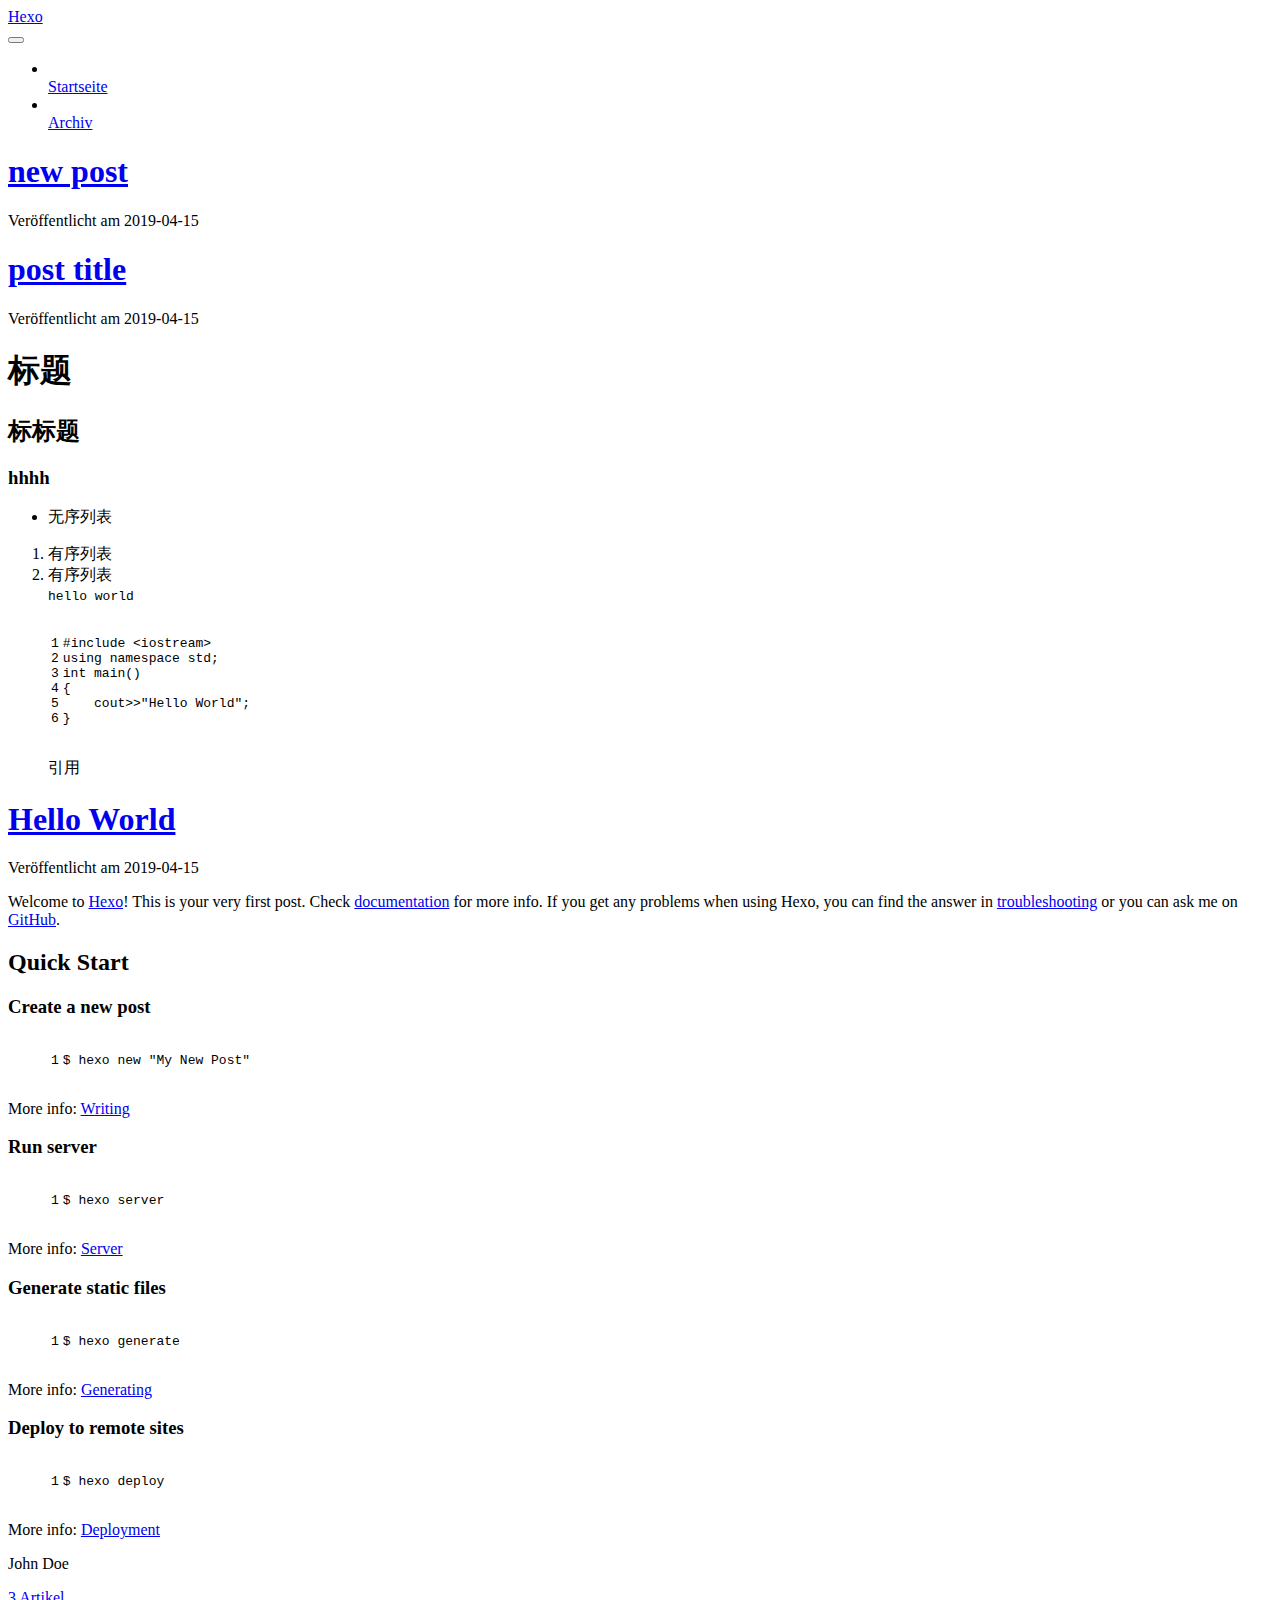
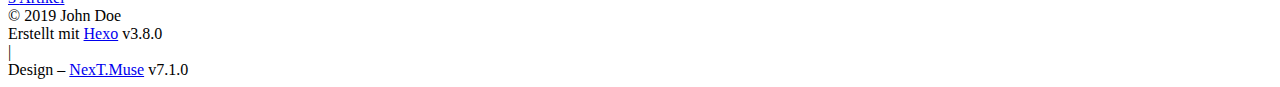
==== commit cde62a5c: "Site updated: 2019-04-16 18:08:20" ====
--- a/index.html
+++ b/index.html
@@ -44,21 +44,21 @@
 
 
 
-<link rel="stylesheet" href="/lib/font-awesome/css/font-awesome.min.css?v=4.6.2">
-
-<link rel="stylesheet" href="/css/main.css?v=7.1.0">
-
-
-  <link rel="apple-touch-icon" sizes="180x180" href="/images/apple-touch-icon-next.png?v=7.1.0">
-
-
-  <link rel="icon" type="image/png" sizes="32x32" href="/images/favicon-32x32-next.png?v=7.1.0">
-
-
-  <link rel="icon" type="image/png" sizes="16x16" href="/images/favicon-16x16-next.png?v=7.1.0">
-
-
-  <link rel="mask-icon" href="/images/logo.svg?v=7.1.0" color="#222">
+<link rel="stylesheet" href="/hexotestsit/lib/font-awesome/css/font-awesome.min.css?v=4.6.2">
+
+<link rel="stylesheet" href="/hexotestsit/css/main.css?v=7.1.0">
+
+
+  <link rel="apple-touch-icon" sizes="180x180" href="/hexotestsit/images/apple-touch-icon-next.png?v=7.1.0">
+
+
+  <link rel="icon" type="image/png" sizes="32x32" href="/hexotestsit/images/favicon-32x32-next.png?v=7.1.0">
+
+
+  <link rel="icon" type="image/png" sizes="16x16" href="/hexotestsit/images/favicon-16x16-next.png?v=7.1.0">
+
+
+  <link rel="mask-icon" href="/hexotestsit/images/logo.svg?v=7.1.0" color="#222">
 
 
 
@@ -69,7 +69,7 @@
 <script id="hexo.configurations">
   var NexT = window.NexT || {};
   var CONFIG = {
-    root: '/',
+    root: '/hexotestsit/',
     scheme: 'Muse',
     version: '7.1.0',
     sidebar: {"position":"left","display":"post","offset":12,"onmobile":false,"dimmer":false},
@@ -98,7 +98,7 @@
 
   <meta property="og:type" content="website">
 <meta property="og:title" content="Hexo">
-<meta property="og:url" content="http://yoursite.com/index.html">
+<meta property="og:url" content="http://hespoon.github.io/hexotestsit/index.html">
 <meta property="og:site_name" content="Hexo">
 <meta property="og:locale" content="default">
 <meta name="twitter:card" content="summary">
@@ -110,7 +110,7 @@
 
   
   
-  <link rel="canonical" href="http://yoursite.com/">
+  <link rel="canonical" href="http://hespoon.github.io/hexotestsit/">
 
 
 
@@ -178,7 +178,7 @@
     
 
     <div class="custom-logo-site-title">
-      <a href="/" class="brand" rel="start">
+      <a href="/hexotestsit/" class="brand" rel="start">
         <span class="logo-line-before"><i></i></span>
         <span class="site-title">Hexo</span>
         <span class="logo-line-after"><i></i></span>
@@ -189,7 +189,7 @@
   </div>
 
   <div class="site-nav-toggle">
-    <button aria-label="Toggle navigation bar">
+    <button aria-label="Navigationsleiste an/ausschalten">
       <span class="btn-bar"></span>
       <span class="btn-bar"></span>
       <span class="btn-bar"></span>
@@ -207,17 +207,17 @@
         
         
           
-          <li class="menu-item menu-item-home menu-item-active">
-
-    
-    
-    
-      
-    
-
-    
-
-    <a href="/" rel="section"><i class="menu-item-icon fa fa-fw fa-home"></i> <br>Home</a>
+          <li class="menu-item menu-item-home">
+
+    
+    
+    
+      
+    
+
+    
+
+    <a href="/hexotestsit/" rel="section"><i class="menu-item-icon fa fa-fw fa-home"></i> <br>Startseite</a>
 
   </li>
         
@@ -234,7 +234,7 @@
 
     
 
-    <a href="/archives/" rel="section"><i class="menu-item-icon fa fa-fw fa-archive"></i> <br>Archives</a>
+    <a href="/hexotestsit/archives/" rel="section"><i class="menu-item-icon fa fa-fw fa-archive"></i> <br>Archiv</a>
 
   </li>
 
@@ -286,12 +286,12 @@
   
   
   <div class="post-block">
-    <link itemprop="mainEntityOfPage" href="http://yoursite.com/2019/04/15/new-post/">
+    <link itemprop="mainEntityOfPage" href="http://hespoon.github.io/hexotestsit/hexotestsit/2019/04/15/new-post/">
 
     <span hidden itemprop="author" itemscope itemtype="http://schema.org/Person">
       <meta itemprop="name" content="John Doe">
       <meta itemprop="description" content>
-      <meta itemprop="image" content="/images/avatar.gif">
+      <meta itemprop="image" content="/hexotestsit/images/avatar.gif">
     </span>
 
     <span hidden itemprop="publisher" itemscope itemtype="http://schema.org/Organization">
@@ -306,7 +306,7 @@
           <h1 class="post-title" itemprop="name headline">
                 
                 
-                <a href="/2019/04/15/new-post/" class="post-title-link" itemprop="url">new post </a>
+                <a href="/hexotestsit/2019/04/15/new-post/" class="post-title-link" itemprop="url">new post </a>
               
             
           </h1>
@@ -324,14 +324,14 @@
                 <i class="fa fa-calendar-o"></i>
               </span>
               
-                <span class="post-meta-item-text">Posted on</span>
-              
-
-              
-                
-              
-
-              <time title="Created: 2019-04-15 09:44:02" itemprop="dateCreated datePublished" datetime="2019-04-15T09:44:02+08:00">2019-04-15</time>
+                <span class="post-meta-item-text">Veröffentlicht am</span>
+              
+
+              
+                
+              
+
+              <time title="Erstellt: 2019-04-15 09:44:02" itemprop="dateCreated datePublished" datetime="2019-04-15T09:44:02+08:00">2019-04-15</time>
             
 
             
@@ -424,12 +424,12 @@
   
   
   <div class="post-block">
-    <link itemprop="mainEntityOfPage" href="http://yoursite.com/2019/04/15/post-title/">
+    <link itemprop="mainEntityOfPage" href="http://hespoon.github.io/hexotestsit/hexotestsit/2019/04/15/post-title/">
 
     <span hidden itemprop="author" itemscope itemtype="http://schema.org/Person">
       <meta itemprop="name" content="John Doe">
       <meta itemprop="description" content>
-      <meta itemprop="image" content="/images/avatar.gif">
+      <meta itemprop="image" content="/hexotestsit/images/avatar.gif">
     </span>
 
     <span hidden itemprop="publisher" itemscope itemtype="http://schema.org/Organization">
@@ -444,7 +444,7 @@
           <h1 class="post-title" itemprop="name headline">
                 
                 
-                <a href="/2019/04/15/post-title/" class="post-title-link" itemprop="url">post title</a>
+                <a href="/hexotestsit/2019/04/15/post-title/" class="post-title-link" itemprop="url">post title</a>
               
             
           </h1>
@@ -462,14 +462,14 @@
                 <i class="fa fa-calendar-o"></i>
               </span>
               
-                <span class="post-meta-item-text">Posted on</span>
-              
-
-              
-                
-              
-
-              <time title="Created: 2019-04-15 09:35:33 / Modified: 11:03:19" itemprop="dateCreated datePublished" datetime="2019-04-15T09:35:33+08:00">2019-04-15</time>
+                <span class="post-meta-item-text">Veröffentlicht am</span>
+              
+
+              
+                
+              
+
+              <time title="Erstellt: 2019-04-15 09:35:33 / Geändert am: 11:03:19" itemprop="dateCreated datePublished" datetime="2019-04-15T09:35:33+08:00">2019-04-15</time>
             
 
             
@@ -577,12 +577,12 @@
   
   
   <div class="post-block">
-    <link itemprop="mainEntityOfPage" href="http://yoursite.com/2019/04/15/hello-world/">
+    <link itemprop="mainEntityOfPage" href="http://hespoon.github.io/hexotestsit/hexotestsit/2019/04/15/hello-world/">
 
     <span hidden itemprop="author" itemscope itemtype="http://schema.org/Person">
       <meta itemprop="name" content="John Doe">
       <meta itemprop="description" content>
-      <meta itemprop="image" content="/images/avatar.gif">
+      <meta itemprop="image" content="/hexotestsit/images/avatar.gif">
     </span>
 
     <span hidden itemprop="publisher" itemscope itemtype="http://schema.org/Organization">
@@ -597,7 +597,7 @@
           <h1 class="post-title" itemprop="name headline">
                 
                 
-                <a href="/2019/04/15/hello-world/" class="post-title-link" itemprop="url">Hello World</a>
+                <a href="/hexotestsit/2019/04/15/hello-world/" class="post-title-link" itemprop="url">Hello World</a>
               
             
           </h1>
@@ -615,14 +615,14 @@
                 <i class="fa fa-calendar-o"></i>
               </span>
               
-                <span class="post-meta-item-text">Posted on</span>
-              
-
-              
-                
-              
-
-              <time title="Created: 2019-04-15 09:05:43" itemprop="dateCreated datePublished" datetime="2019-04-15T09:05:43+08:00">2019-04-15</time>
+                <span class="post-meta-item-text">Veröffentlicht am</span>
+              
+
+              
+                
+              
+
+              <time title="Erstellt: 2019-04-15 09:05:43" itemprop="dateCreated datePublished" datetime="2019-04-15T09:05:43+08:00">2019-04-15</time>
             
 
             
@@ -749,10 +749,10 @@
               
                 <div class="site-state-item site-state-posts">
                 
-                  <a href="/archives/">
+                  <a href="/hexotestsit/archives/">
                 
                     <span class="site-state-item-count">3</span>
-                    <span class="site-state-item-name">posts</span>
+                    <span class="site-state-item-name">Artikel</span>
                   </a>
                 </div>
               
@@ -809,7 +809,7 @@
 </div>
 
 
-  <div class="powered-by">Powered by <a href="https://hexo.io" class="theme-link" rel="noopener" target="_blank">Hexo</a> v3.8.0</div>
+  <div class="powered-by">Erstellt mit  <a href="https://hexo.io" class="theme-link" rel="noopener" target="_blank">Hexo</a> v3.8.0</div>
 
 
 
@@ -817,7 +817,7 @@
 
 
 
-  <div class="theme-info">Theme – <a href="https://theme-next.org" class="theme-link" rel="noopener" target="_blank">NexT.Muse</a> v7.1.0</div>
+  <div class="theme-info">Design – <a href="https://theme-next.org" class="theme-link" rel="noopener" target="_blank">NexT.Muse</a> v7.1.0</div>
 
 
 
@@ -883,38 +883,38 @@
 
 
   
-  <script src="/lib/jquery/index.js?v=2.1.3"></script>
-
-  
-  <script src="/lib/velocity/velocity.min.js?v=1.2.1"></script>
-
-  
-  <script src="/lib/velocity/velocity.ui.min.js?v=1.2.1"></script>
-
-
-  
-
-
-  <script src="/js/utils.js?v=7.1.0"></script>
-
-  <script src="/js/motion.js?v=7.1.0"></script>
-
-
-
-  
-  
-
-
-  <script src="/js/schemes/muse.js?v=7.1.0"></script>
-
-
-
-  
-
-  
-
-
-  <script src="/js/next-boot.js?v=7.1.0"></script>
+  <script src="/hexotestsit/lib/jquery/index.js?v=2.1.3"></script>
+
+  
+  <script src="/hexotestsit/lib/velocity/velocity.min.js?v=1.2.1"></script>
+
+  
+  <script src="/hexotestsit/lib/velocity/velocity.ui.min.js?v=1.2.1"></script>
+
+
+  
+
+
+  <script src="/hexotestsit/js/utils.js?v=7.1.0"></script>
+
+  <script src="/hexotestsit/js/motion.js?v=7.1.0"></script>
+
+
+
+  
+  
+
+
+  <script src="/hexotestsit/js/schemes/muse.js?v=7.1.0"></script>
+
+
+
+  
+
+  
+
+
+  <script src="/hexotestsit/js/next-boot.js?v=7.1.0"></script>
 
 
   
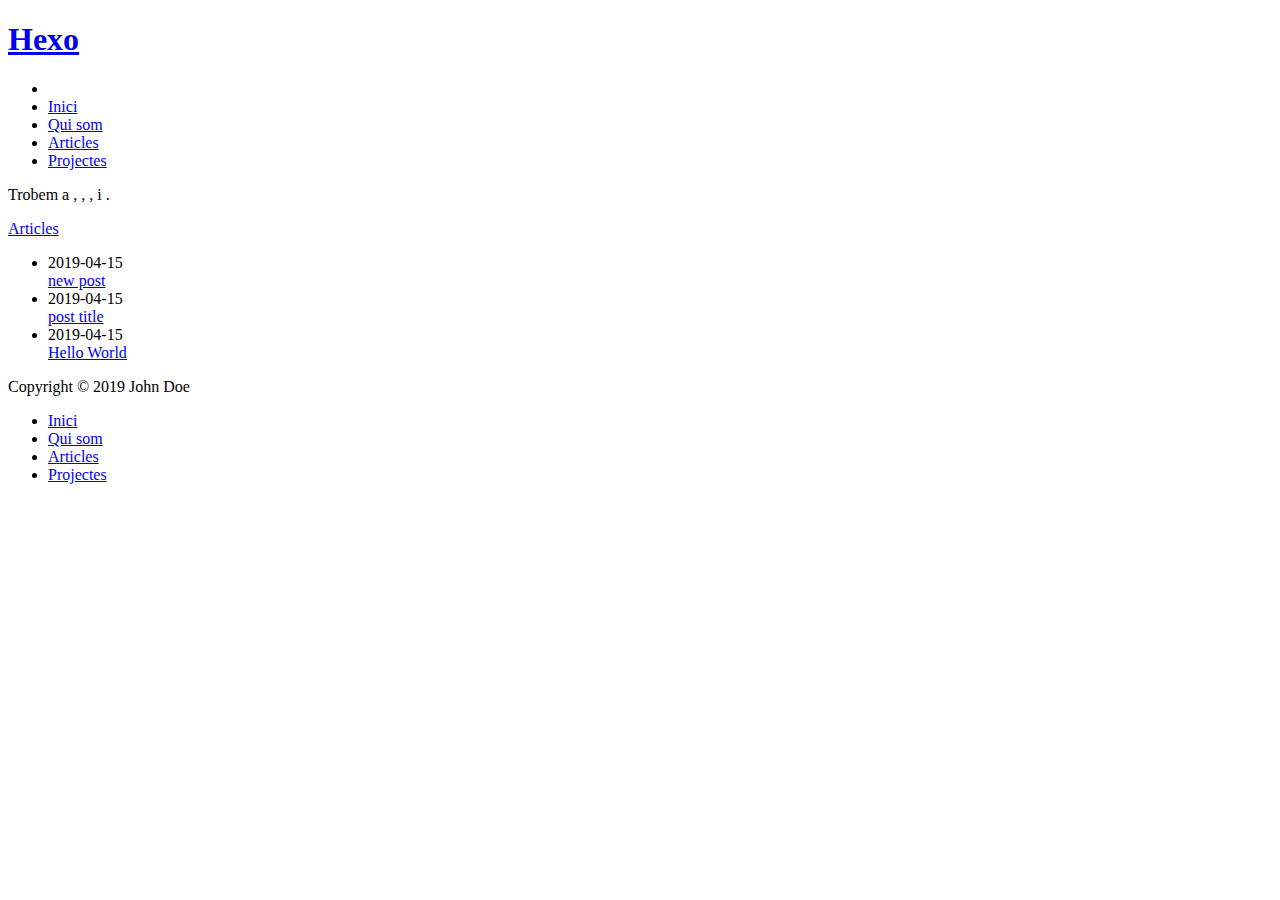
==== commit 47b3b0b0: "Site updated: 2019-04-16 18:24:02" ====
--- a/index.html
+++ b/index.html
@@ -1,964 +1,249 @@
 <!DOCTYPE html>
-
-
-
-
-
-
-
-
-
-
-
-
-  
-
-
-<html class="theme-next muse use-motion" lang>
+<html>
 <head><meta name="generator" content="Hexo 3.8.0">
-  <meta charset="UTF-8">
-<meta http-equiv="X-UA-Compatible" content="IE=edge">
-<meta name="viewport" content="width=device-width, initial-scale=1, maximum-scale=2">
-<meta name="theme-color" content="#222">
-
-
-
-
-
-
-
-
-
-
-
-
-
-
-
-
-
-
-
-
-
-
-
-
-<link rel="stylesheet" href="/hexotestsit/lib/font-awesome/css/font-awesome.min.css?v=4.6.2">
-
-<link rel="stylesheet" href="/hexotestsit/css/main.css?v=7.1.0">
-
-
-  <link rel="apple-touch-icon" sizes="180x180" href="/hexotestsit/images/apple-touch-icon-next.png?v=7.1.0">
-
-
-  <link rel="icon" type="image/png" sizes="32x32" href="/hexotestsit/images/favicon-32x32-next.png?v=7.1.0">
-
-
-  <link rel="icon" type="image/png" sizes="16x16" href="/hexotestsit/images/favicon-16x16-next.png?v=7.1.0">
-
-
-  <link rel="mask-icon" href="/hexotestsit/images/logo.svg?v=7.1.0" color="#222">
-
-
-
-
-
-
-
-<script id="hexo.configurations">
-  var NexT = window.NexT || {};
-  var CONFIG = {
-    root: '/hexotestsit/',
-    scheme: 'Muse',
-    version: '7.1.0',
-    sidebar: {"position":"left","display":"post","offset":12,"onmobile":false,"dimmer":false},
-    back2top: true,
-    back2top_sidebar: false,
-    fancybox: false,
-    fastclick: false,
-    lazyload: false,
-    tabs: true,
-    motion: {"enable":true,"async":false,"transition":{"post_block":"fadeIn","post_header":"slideDownIn","post_body":"slideDownIn","coll_header":"slideLeftIn","sidebar":"slideUpIn"}},
-    algolia: {
-      applicationID: '',
-      apiKey: '',
-      indexName: '',
-      hits: {"per_page":10},
-      labels: {"input_placeholder":"Search for Posts","hits_empty":"We didn't find any results for the search: ${query}","hits_stats":"${hits} results found in ${time} ms"}
-    }
-  };
-</script>
-
-
-  
-
-
-
-
-  <meta property="og:type" content="website">
+    <!-- so meta -->
+    <meta charset="utf-8">
+    <meta http-equiv="X-UA-Compatible" content="IE=edge">
+    <meta name="HandheldFriendly" content="True">
+    <meta name="viewport" content="width=device-width, initial-scale=1, maximum-scale=1">
+    <meta property="og:type" content="website">
 <meta property="og:title" content="Hexo">
-<meta property="og:url" content="http://hespoon.github.io/hexotestsit/index.html">
+<meta property="og:url" content="https://hespoon.github.io/hexotestsit.github.io/index.html">
 <meta property="og:site_name" content="Hexo">
 <meta property="og:locale" content="default">
 <meta name="twitter:card" content="summary">
 <meta name="twitter:title" content="Hexo">
-
-
-
-
-
-  
-  
-  <link rel="canonical" href="http://hespoon.github.io/hexotestsit/">
-
-
-
-<script id="page.configurations">
-  CONFIG.page = {
-    sidebar: "",
-  };
-</script>
-
-  <title>Hexo</title>
-  
-
-
-
-
-
-
-
-
-
-
-
-
-  <noscript>
-  <style>
-  .use-motion .motion-element,
-  .use-motion .brand,
-  .use-motion .menu-item,
-  .sidebar-inner,
-  .use-motion .post-block,
-  .use-motion .pagination,
-  .use-motion .comments,
-  .use-motion .post-header,
-  .use-motion .post-body,
-  .use-motion .collection-title { opacity: initial; }
-
-  .use-motion .logo,
-  .use-motion .site-title,
-  .use-motion .site-subtitle {
-    opacity: initial;
-    top: initial;
-  }
-
-  .use-motion .logo-line-before i { left: initial; }
-  .use-motion .logo-line-after i { right: initial; }
-  </style>
-</noscript>
-
+    
+    
+        
+          
+              <link rel="shortcut icon" href="/hexotestsit.github.io/images/favicon.ico">
+          
+        
+        
+          
+            <link rel="icon" type="image/png" href="/hexotestsit.github.io/images/favicon-192x192.png" sizes="192x192">
+          
+        
+        
+          
+            <link rel="apple-touch-icon" sizes="180x180" href="/hexotestsit.github.io/images/apple-touch-icon.png">
+          
+        
+    
+    <!-- title -->
+    <title>Hexo</title>
+    <!-- styles -->
+    <link rel="stylesheet" href="/hexotestsit.github.io/css/style.css">
+    <!-- persian styles -->
+    
+      <link rel="stylesheet" href="/hexotestsit.github.io/css/rtl.css">
+    
+    <!-- rss -->
+    
+    
 </head>
 
-<body itemscope itemtype="http://schema.org/WebPage" lang="default">
-
-  
-  
-    
-  
-
-  <div class="container sidebar-position-left 
-  page-home">
-    <div class="headband"></div>
-
-    <header id="header" class="header" itemscope itemtype="http://schema.org/WPHeader">
-      <div class="header-inner"><div class="site-brand-wrapper">
-  <div class="site-meta">
-    
-
-    <div class="custom-logo-site-title">
-      <a href="/hexotestsit/" class="brand" rel="start">
-        <span class="logo-line-before"><i></i></span>
-        <span class="site-title">Hexo</span>
-        <span class="logo-line-after"><i></i></span>
-      </a>
-    </div>
-    
-    
+<body class="max-width mx-auto px3 ltr">
+    
+    <div class="content index py4">
+        
+          <header id="header">
+  <a href="/hexotestsit.github.io/">
+  
+    
+      <div id="logo" style="background-image: url(/hexotestsit.github.io/images/logo.png);"></div>
+    
+  
+    <div id="title">
+      <h1>Hexo</h1>
+    </div>
+  </a>
+  <div id="nav">
+    <ul>
+      <li class="icon">
+        <a href="#"><i class="fas fa-bars fa-2x"></i></a>
+      </li>
+       
+        <li><a href="/hexotestsit.github.io/">Inici</a></li>
+       
+        <li><a href="/hexotestsit.github.io/about/">Qui som</a></li>
+       
+        <li><a href="/hexotestsit.github.io/archives/">Articles</a></li>
+       
+        <li><a href="/hexotestsit.github.io/projects_url">Projectes</a></li>
+      
+    </ul>
   </div>
-
-  <div class="site-nav-toggle">
-    <button aria-label="Navigationsleiste an/ausschalten">
-      <span class="btn-bar"></span>
-      <span class="btn-bar"></span>
-      <span class="btn-bar"></span>
-    </button>
+</header>
+
+        
+        <section id="about">
+  
+  
+    <p>
+      Trobem a
+      
+      
+      
+        
+          <a class="icon" target="_blank" href="http://github.com/probberechts/cactus-dark">
+            <i class="fab fa-github"></i><!--
+      ---></a><!--
+    ---><!--
+    --->, 
+        
+      
+        
+          <a class="icon" target="_blank" href="/hexotestsit.github.io/">
+            <i class="fab fa-twitter"></i><!--
+      ---></a><!--
+    ---><!--
+    --->, 
+        
+      
+        
+          <a class="icon" target="_blank" href="/hexotestsit.github.io/">
+            <i class="fab fa-facebook"></i><!--
+      ---></a><!--
+    ---><!--
+    --->, 
+        
+      
+        
+          <a class="icon" target="_blank" href="/hexotestsit.github.io/">
+            <i class="fab fa-linkedin"></i><!--
+      ---></a><!--
+    ---><!--
+    ---> i 
+        
+      
+        
+          <a class="icon" target="_blank" href="mailto:name@email.com">
+            <i class="fas fa-envelope"></i><!--
+      ---></a><!--
+      ---><!--
+    --->.
+        
+      
+    </p>
+  
+</section>
+
+<section id="writing">
+  <span class="h1"><a href="/hexotestsit.github.io/archives">Articles</a></span>
+  
+  <ul class="post-list">
+    
+    
+      
+    
+    
+      <li class="post-item">
+        
+    <div class="meta">
+      
+        
+          <time datetime="2019-04-15T01:44:02.000Z" itemprop="datePublished">2019-04-15</time>
+        
+      
+    </div>
+
+
+        <span>
+    
+        <a class href="/hexotestsit.github.io/2019/04/15/new-post/">new post </a>
+    
+
+
+</span>
+      </li>
+    
+      <li class="post-item">
+        
+    <div class="meta">
+      
+        
+          <time datetime="2019-04-15T01:35:33.000Z" itemprop="datePublished">2019-04-15</time>
+        
+      
+    </div>
+
+
+        <span>
+    
+        <a class href="/hexotestsit.github.io/2019/04/15/post-title/">post title</a>
+    
+
+
+</span>
+      </li>
+    
+      <li class="post-item">
+        
+    <div class="meta">
+      
+        
+          <time datetime="2019-04-15T01:05:43.679Z" itemprop="datePublished">2019-04-15</time>
+        
+      
+    </div>
+
+
+        <span>
+    
+        <a class href="/hexotestsit.github.io/2019/04/15/hello-world/">Hello World</a>
+    
+
+
+</span>
+      </li>
+    
+  </ul>
+  
+</section>
+
+
+
+        
+        <footer id="footer">
+  <div class="footer-left">
+    Copyright &copy; 2019 John Doe
   </div>
-</div>
-
-
-
-<nav class="site-nav">
-  
-    <ul id="menu" class="menu">
-      
-        
-        
-        
-          
-          <li class="menu-item menu-item-home">
-
-    
-    
-    
-      
-    
-
-    
-
-    <a href="/hexotestsit/" rel="section"><i class="menu-item-icon fa fa-fw fa-home"></i> <br>Startseite</a>
-
-  </li>
-        
-        
-        
-          
-          <li class="menu-item menu-item-archives">
-
-    
-    
-    
-      
-    
-
-    
-
-    <a href="/hexotestsit/archives/" rel="section"><i class="menu-item-icon fa fa-fw fa-archive"></i> <br>Archiv</a>
-
-  </li>
-
-      
-      
-    </ul>
-  
-
-  
-    
-
-  
-
-  
-</nav>
-
-
-
-  
-
-
-
-</div>
-    </header>
-
-    
-
-
-    <main id="main" class="main">
-      <div class="main-inner">
-        <div class="content-wrap">
-          
-          <div id="content" class="content">
-            
-  <section id="posts" class="posts-expand">
-    
-      
-
-  
-
-  
-  
-  
-
-  
-
-  <article class="post post-type-normal" itemscope itemtype="http://schema.org/Article">
-  
-  
-  
-  <div class="post-block">
-    <link itemprop="mainEntityOfPage" href="http://hespoon.github.io/hexotestsit/hexotestsit/2019/04/15/new-post/">
-
-    <span hidden itemprop="author" itemscope itemtype="http://schema.org/Person">
-      <meta itemprop="name" content="John Doe">
-      <meta itemprop="description" content>
-      <meta itemprop="image" content="/hexotestsit/images/avatar.gif">
-    </span>
-
-    <span hidden itemprop="publisher" itemscope itemtype="http://schema.org/Organization">
-      <meta itemprop="name" content="Hexo">
-    </span>
-
-    
-      <header class="post-header">
-
-        
-        
-          <h1 class="post-title" itemprop="name headline">
-                
-                
-                <a href="/hexotestsit/2019/04/15/new-post/" class="post-title-link" itemprop="url">new post </a>
-              
-            
-          </h1>
-        
-
-        <div class="post-meta">
-          <span class="post-time">
-
-            
-            
-            
-
-            
-              <span class="post-meta-item-icon">
-                <i class="fa fa-calendar-o"></i>
-              </span>
-              
-                <span class="post-meta-item-text">Veröffentlicht am</span>
-              
-
-              
-                
-              
-
-              <time title="Erstellt: 2019-04-15 09:44:02" itemprop="dateCreated datePublished" datetime="2019-04-15T09:44:02+08:00">2019-04-15</time>
-            
-
-            
-          </span>
-
-          
-
-          
-            
-            
-          
-
-          
-          
-
-          
-
-          
-
-          
-
-        </div>
-      </header>
-    
-
-    
-    
-    
-    <div class="post-body" itemprop="articleBody">
-
-      
-      
-
-      
-        
-          
-            
-          
-        
-      
-    </div>
-
-    
-
-    
-    
-    
-
-    
-
-    
-      
-    
-    
-
-    
-
-    <footer class="post-footer">
-      
-
-      
-
-      
-
-      
-      
-        <div class="post-eof"></div>
-      
-    </footer>
+  <div class="footer-right">
+    <nav>
+      <ul>
+         
+          <li><a href="/hexotestsit.github.io/">Inici</a></li>
+         
+          <li><a href="/hexotestsit.github.io/about/">Qui som</a></li>
+         
+          <li><a href="/hexotestsit.github.io/archives/">Articles</a></li>
+         
+          <li><a href="/hexotestsit.github.io/projects_url">Projectes</a></li>
+        
+      </ul>
+    </nav>
   </div>
-  
-  
-  
-  </article>
-
-
-    
-      
-
-  
-
-  
-  
-  
-
-  
-
-  <article class="post post-type-normal" itemscope itemtype="http://schema.org/Article">
-  
-  
-  
-  <div class="post-block">
-    <link itemprop="mainEntityOfPage" href="http://hespoon.github.io/hexotestsit/hexotestsit/2019/04/15/post-title/">
-
-    <span hidden itemprop="author" itemscope itemtype="http://schema.org/Person">
-      <meta itemprop="name" content="John Doe">
-      <meta itemprop="description" content>
-      <meta itemprop="image" content="/hexotestsit/images/avatar.gif">
-    </span>
-
-    <span hidden itemprop="publisher" itemscope itemtype="http://schema.org/Organization">
-      <meta itemprop="name" content="Hexo">
-    </span>
-
-    
-      <header class="post-header">
-
-        
-        
-          <h1 class="post-title" itemprop="name headline">
-                
-                
-                <a href="/hexotestsit/2019/04/15/post-title/" class="post-title-link" itemprop="url">post title</a>
-              
-            
-          </h1>
-        
-
-        <div class="post-meta">
-          <span class="post-time">
-
-            
-            
-            
-
-            
-              <span class="post-meta-item-icon">
-                <i class="fa fa-calendar-o"></i>
-              </span>
-              
-                <span class="post-meta-item-text">Veröffentlicht am</span>
-              
-
-              
-                
-              
-
-              <time title="Erstellt: 2019-04-15 09:35:33 / Geändert am: 11:03:19" itemprop="dateCreated datePublished" datetime="2019-04-15T09:35:33+08:00">2019-04-15</time>
-            
-
-            
-              
-
-              
-            
-          </span>
-
-          
-
-          
-            
-            
-          
-
-          
-          
-
-          
-
-          
-
-          
-
-        </div>
-      </header>
-    
-
-    
-    
-    
-    <div class="post-body" itemprop="articleBody">
-
-      
-      
-
-      
-        
-          
-            <h1 id="标题"><a href="#标题" class="headerlink" title="标题"></a>标题</h1><h2 id="标标题"><a href="#标标题" class="headerlink" title="标标题"></a>标标题</h2><h3 id="hhhh"><a href="#hhhh" class="headerlink" title="hhhh"></a>hhhh</h3><ul>
-<li>无序列表</li>
-</ul>
-<ol>
-<li>有序列表</li>
-<li>有序列表<br><code>hello world</code></li>
-</ol>
-<figure class="highlight c++"><table><tr><td class="gutter"><pre><span class="line">1</span><br><span class="line">2</span><br><span class="line">3</span><br><span class="line">4</span><br><span class="line">5</span><br><span class="line">6</span><br></pre></td><td class="code"><pre><span class="line"><span class="meta">#<span class="meta-keyword">include</span> <span class="meta-string">&lt;iostream&gt;</span></span></span><br><span class="line"><span class="keyword">using</span> <span class="keyword">namespace</span> <span class="built_in">std</span>;</span><br><span class="line"><span class="function"><span class="keyword">int</span> <span class="title">main</span><span class="params">()</span></span></span><br><span class="line"><span class="function"></span>&#123;</span><br><span class="line">    <span class="built_in">cout</span>&gt;&gt;<span class="string">"Hello World"</span>;</span><br><span class="line">&#125;</span><br></pre></td></tr></table></figure>
-<blockquote>
-<p>引用</p>
-</blockquote>
-
-          
-        
-      
-    </div>
-
-    
-
-    
-    
-    
-
-    
-
-    
-      
-    
-    
-
-    
-
-    <footer class="post-footer">
-      
-
-      
-
-      
-
-      
-      
-        <div class="post-eof"></div>
-      
-    </footer>
-  </div>
-  
-  
-  
-  </article>
-
-
-    
-      
-
-  
-
-  
-  
-  
-
-  
-
-  <article class="post post-type-normal" itemscope itemtype="http://schema.org/Article">
-  
-  
-  
-  <div class="post-block">
-    <link itemprop="mainEntityOfPage" href="http://hespoon.github.io/hexotestsit/hexotestsit/2019/04/15/hello-world/">
-
-    <span hidden itemprop="author" itemscope itemtype="http://schema.org/Person">
-      <meta itemprop="name" content="John Doe">
-      <meta itemprop="description" content>
-      <meta itemprop="image" content="/hexotestsit/images/avatar.gif">
-    </span>
-
-    <span hidden itemprop="publisher" itemscope itemtype="http://schema.org/Organization">
-      <meta itemprop="name" content="Hexo">
-    </span>
-
-    
-      <header class="post-header">
-
-        
-        
-          <h1 class="post-title" itemprop="name headline">
-                
-                
-                <a href="/hexotestsit/2019/04/15/hello-world/" class="post-title-link" itemprop="url">Hello World</a>
-              
-            
-          </h1>
-        
-
-        <div class="post-meta">
-          <span class="post-time">
-
-            
-            
-            
-
-            
-              <span class="post-meta-item-icon">
-                <i class="fa fa-calendar-o"></i>
-              </span>
-              
-                <span class="post-meta-item-text">Veröffentlicht am</span>
-              
-
-              
-                
-              
-
-              <time title="Erstellt: 2019-04-15 09:05:43" itemprop="dateCreated datePublished" datetime="2019-04-15T09:05:43+08:00">2019-04-15</time>
-            
-
-            
-          </span>
-
-          
-
-          
-            
-            
-          
-
-          
-          
-
-          
-
-          
-
-          
-
-        </div>
-      </header>
-    
-
-    
-    
-    
-    <div class="post-body" itemprop="articleBody">
-
-      
-      
-
-      
-        
-          
-            <p>Welcome to <a href="https://hexo.io/" target="_blank" rel="noopener">Hexo</a>! This is your very first post. Check <a href="https://hexo.io/docs/" target="_blank" rel="noopener">documentation</a> for more info. If you get any problems when using Hexo, you can find the answer in <a href="https://hexo.io/docs/troubleshooting.html" target="_blank" rel="noopener">troubleshooting</a> or you can ask me on <a href="https://github.com/hexojs/hexo/issues" target="_blank" rel="noopener">GitHub</a>.</p>
-<h2 id="Quick-Start"><a href="#Quick-Start" class="headerlink" title="Quick Start"></a>Quick Start</h2><h3 id="Create-a-new-post"><a href="#Create-a-new-post" class="headerlink" title="Create a new post"></a>Create a new post</h3><figure class="highlight bash"><table><tr><td class="gutter"><pre><span class="line">1</span><br></pre></td><td class="code"><pre><span class="line">$ hexo new <span class="string">"My New Post"</span></span><br></pre></td></tr></table></figure>
-<p>More info: <a href="https://hexo.io/docs/writing.html" target="_blank" rel="noopener">Writing</a></p>
-<h3 id="Run-server"><a href="#Run-server" class="headerlink" title="Run server"></a>Run server</h3><figure class="highlight bash"><table><tr><td class="gutter"><pre><span class="line">1</span><br></pre></td><td class="code"><pre><span class="line">$ hexo server</span><br></pre></td></tr></table></figure>
-<p>More info: <a href="https://hexo.io/docs/server.html" target="_blank" rel="noopener">Server</a></p>
-<h3 id="Generate-static-files"><a href="#Generate-static-files" class="headerlink" title="Generate static files"></a>Generate static files</h3><figure class="highlight bash"><table><tr><td class="gutter"><pre><span class="line">1</span><br></pre></td><td class="code"><pre><span class="line">$ hexo generate</span><br></pre></td></tr></table></figure>
-<p>More info: <a href="https://hexo.io/docs/generating.html" target="_blank" rel="noopener">Generating</a></p>
-<h3 id="Deploy-to-remote-sites"><a href="#Deploy-to-remote-sites" class="headerlink" title="Deploy to remote sites"></a>Deploy to remote sites</h3><figure class="highlight bash"><table><tr><td class="gutter"><pre><span class="line">1</span><br></pre></td><td class="code"><pre><span class="line">$ hexo deploy</span><br></pre></td></tr></table></figure>
-<p>More info: <a href="https://hexo.io/docs/deployment.html" target="_blank" rel="noopener">Deployment</a></p>
-
-          
-        
-      
-    </div>
-
-    
-
-    
-    
-    
-
-    
-
-    
-      
-    
-    
-
-    
-
-    <footer class="post-footer">
-      
-
-      
-
-      
-
-      
-      
-        <div class="post-eof"></div>
-      
-    </footer>
-  </div>
-  
-  
-  
-  </article>
-
-
-    
-  </section>
-
-  
-
-
-          </div>
-          
-
-        </div>
-        
-          
-  
-  <div class="sidebar-toggle">
-    <div class="sidebar-toggle-line-wrap">
-      <span class="sidebar-toggle-line sidebar-toggle-line-first"></span>
-      <span class="sidebar-toggle-line sidebar-toggle-line-middle"></span>
-      <span class="sidebar-toggle-line sidebar-toggle-line-last"></span>
-    </div>
-  </div>
-
-  <aside id="sidebar" class="sidebar">
-    <div class="sidebar-inner">
-
-      
-
-      
-
-      <div class="site-overview-wrap sidebar-panel sidebar-panel-active">
-        <div class="site-overview">
-          <div class="site-author motion-element" itemprop="author" itemscope itemtype="http://schema.org/Person">
-            
-              <p class="site-author-name" itemprop="name">John Doe</p>
-              <div class="site-description motion-element" itemprop="description"></div>
-          </div>
-
-          
-            <nav class="site-state motion-element">
-              
-                <div class="site-state-item site-state-posts">
-                
-                  <a href="/hexotestsit/archives/">
-                
-                    <span class="site-state-item-count">3</span>
-                    <span class="site-state-item-name">Artikel</span>
-                  </a>
-                </div>
-              
-
-              
-
-              
-            </nav>
-          
-
-          
-
-          
-
-          
-
-          
-
-          
-          
-
-          
-            
-          
-          
-
-        </div>
-      </div>
-
-      
-
-      
-
-    </div>
-  </aside>
-  
-
-
-        
-      </div>
-    </main>
-
-    <footer id="footer" class="footer">
-      <div class="footer-inner">
-        <div class="copyright">&copy; <span itemprop="copyrightYear">2019</span>
-  <span class="with-love" id="animate">
-    <i class="fa fa-user"></i>
-  </span>
-  <span class="author" itemprop="copyrightHolder">John Doe</span>
-
-  
-
-  
-</div>
-
-
-  <div class="powered-by">Erstellt mit  <a href="https://hexo.io" class="theme-link" rel="noopener" target="_blank">Hexo</a> v3.8.0</div>
-
-
-
-  <span class="post-meta-divider">|</span>
-
-
-
-  <div class="theme-info">Design – <a href="https://theme-next.org" class="theme-link" rel="noopener" target="_blank">NexT.Muse</a> v7.1.0</div>
-
-
-
-
-        
-
-
-
-
-
-
-
-
-        
-      </div>
-    </footer>
-
-    
-      <div class="back-to-top">
-        <i class="fa fa-arrow-up"></i>
-        
-      </div>
-    
-
-    
-
-    
-
-    
-  </div>
-
-  
-
-<script>
-  if (Object.prototype.toString.call(window.Promise) !== '[object Function]') {
-    window.Promise = null;
-  }
-</script>
-
-
-
-
-
-
-
-
-
-
-
-
-
-
-
-
-
-
-
-
-
-
-
-
-
-
-  
-  <script src="/hexotestsit/lib/jquery/index.js?v=2.1.3"></script>
-
-  
-  <script src="/hexotestsit/lib/velocity/velocity.min.js?v=1.2.1"></script>
-
-  
-  <script src="/hexotestsit/lib/velocity/velocity.ui.min.js?v=1.2.1"></script>
-
-
-  
-
-
-  <script src="/hexotestsit/js/utils.js?v=7.1.0"></script>
-
-  <script src="/hexotestsit/js/motion.js?v=7.1.0"></script>
-
-
-
-  
-  
-
-
-  <script src="/hexotestsit/js/schemes/muse.js?v=7.1.0"></script>
-
-
-
-  
-
-  
-
-
-  <script src="/hexotestsit/js/next-boot.js?v=7.1.0"></script>
-
-
-  
-
-  
-
-  
-
-  
-
-
-
-  
-
-
-
-
-  
-
-  
-
-  
-
-  
-
-  
-
-  
-
-  
-
-  
-
-  
-
-  
-
-  
-
-  
-
-  
-
-  
+</footer>
+
+    </div>
+    <!-- styles -->
+<link rel="stylesheet" href="/hexotestsit.github.io/lib/font-awesome/css/all.min.css">
+<link rel="stylesheet" href="/hexotestsit.github.io/lib/justified-gallery/css/justifiedGallery.min.css">
+
+    <!-- jquery -->
+<script src="/hexotestsit.github.io/lib/jquery/jquery.min.js"></script>
+<script src="/hexotestsit.github.io/lib/justified-gallery/js/jquery.justifiedGallery.min.js"></script>
+<script src="/hexotestsit.github.io/js/main.js"></script>
+<!-- search -->
+
+<!-- Google Analytics -->
+
+<!-- Baidu Analytics -->
+
+<!-- Disqus Comments -->
+
 
 </body>
 </html>
